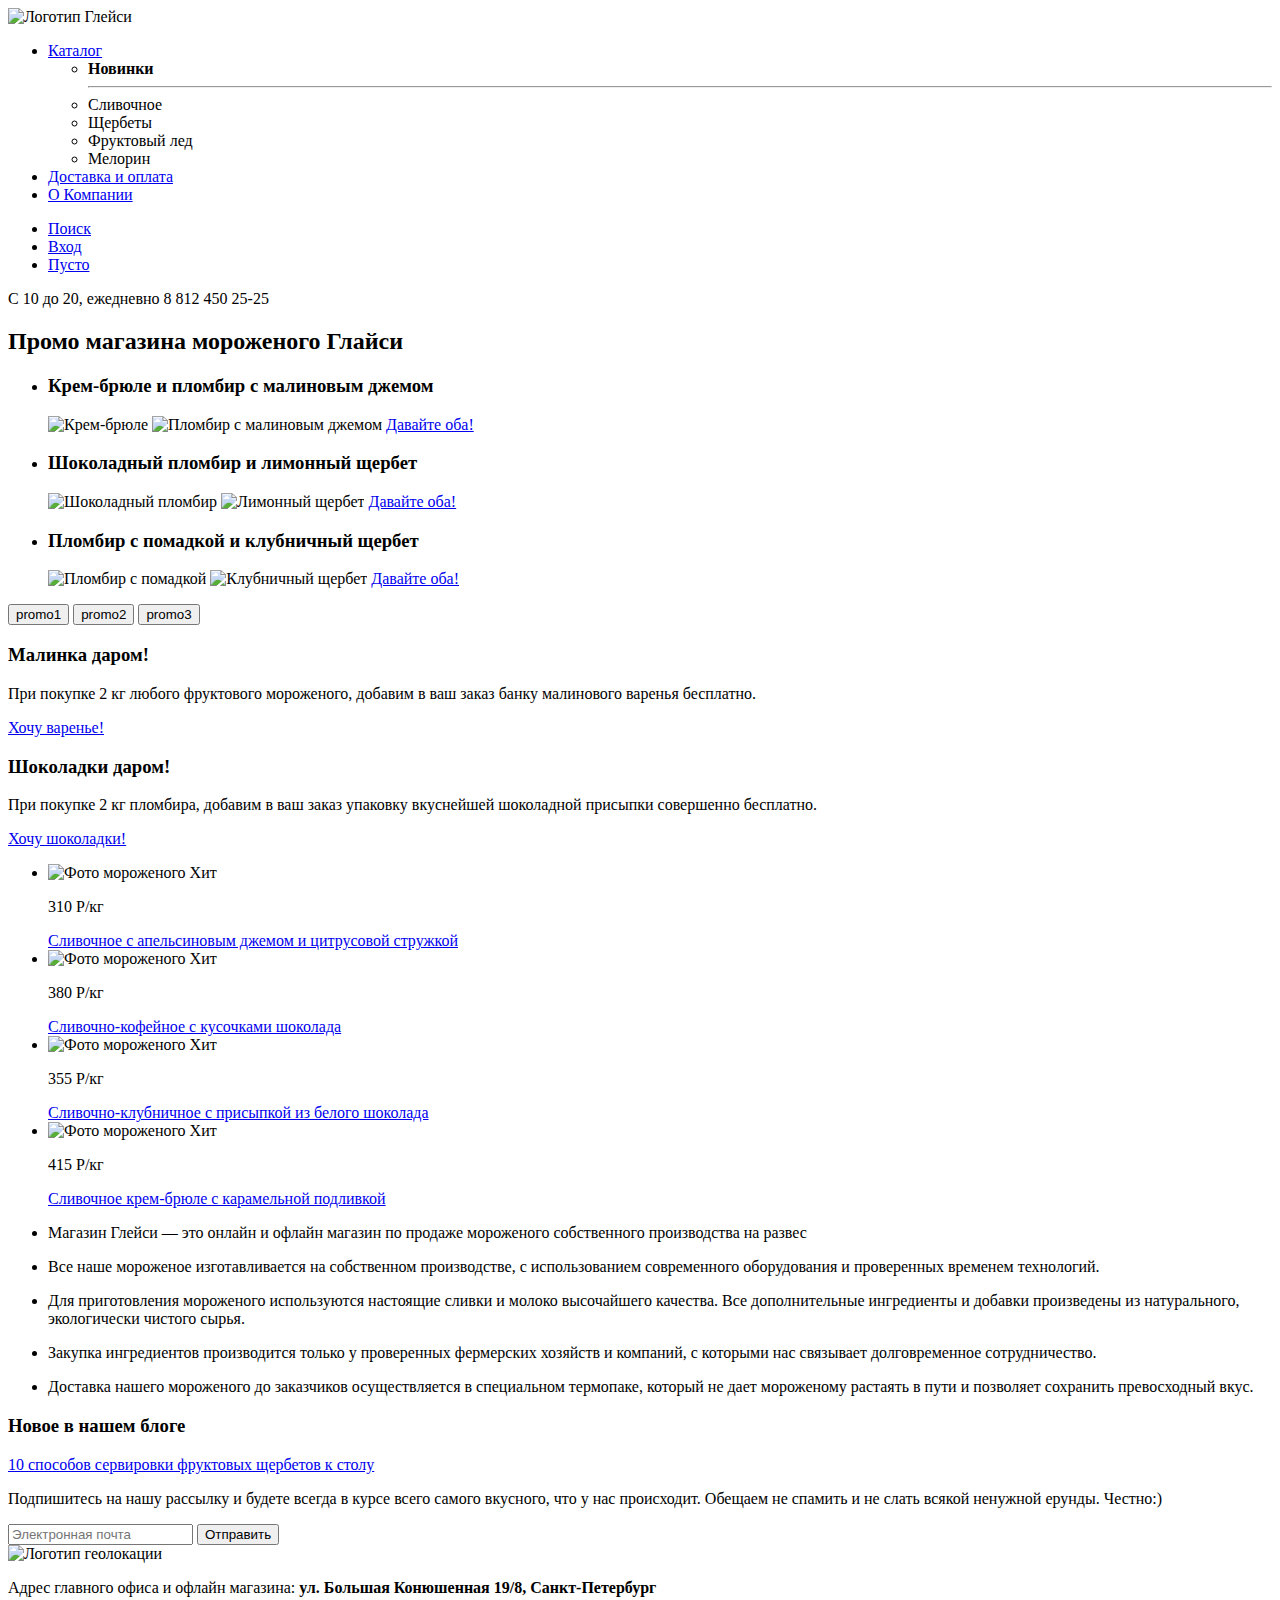
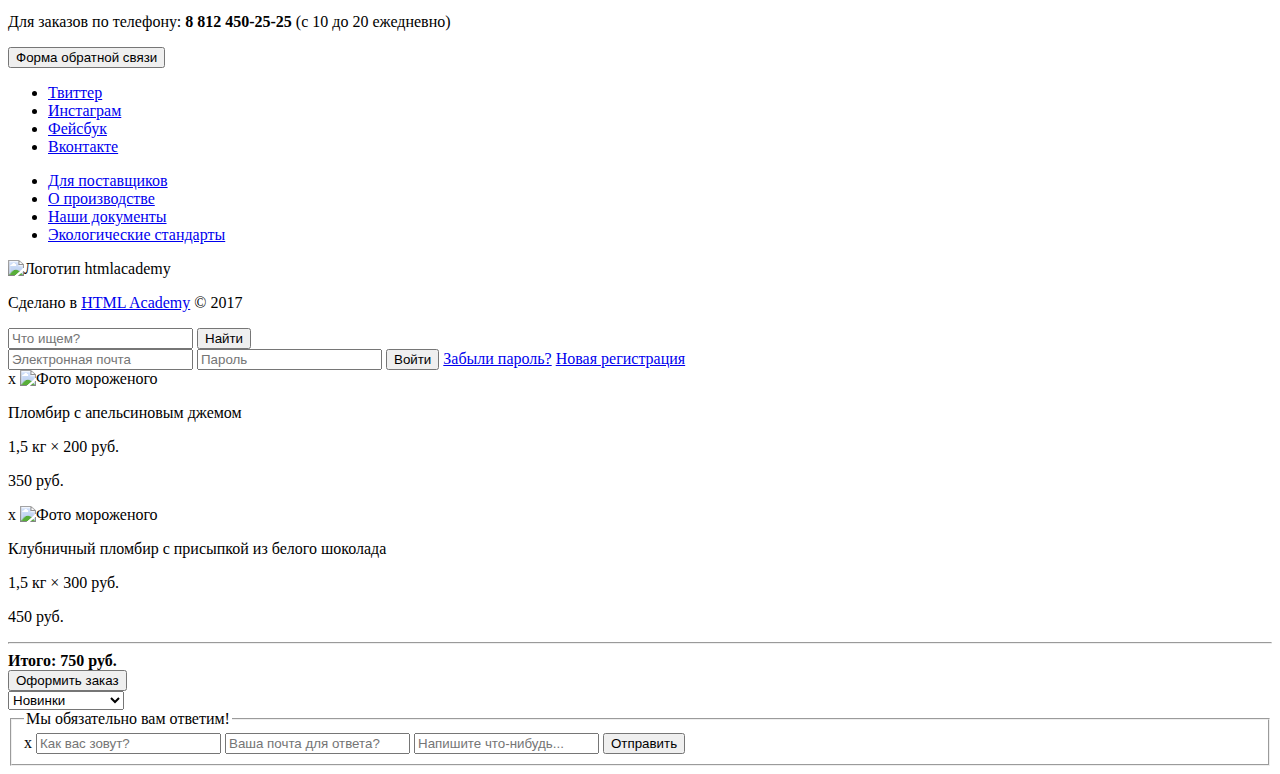
==== index.html @ 8ec749a4 "Исправил замечания от 19.08.2017" ====
<!DOCTYPE html>
<html lang="ru">
	<head>
		<meta charset="utf-8">
		<title>Глейси</title>
	</head>
	<body>

		<header class="header">
			<nav class="header_nav">
				<a class="menu_site_logo">
					<img src="img/menu_logo.svg" width="154" height="64" alt="Логотип Глейси">
				</a>
				<ul class="menu_site_list">
					<li class="menu_site_item"><a href="#">Каталог</a>
						<ul class="menu_catalog_list">
							<li class="menu_catalog_item_current"><b>Новинки</b></li>
							<hr>
							<li class="menu_catalog_item">Сливочное</li>
							<li class="menu_catalog_item">Щербеты</li>
							<li class="menu_catalog_item">Фруктовый лед</li>
							<li class="menu_catalog_item">Мелорин</li>
						</ul>
					</li>
					<li class="menu_site_item"><a href="#">Доставка и оплата</a></li>
					<li class="menu_site_item"><a href="#">О Компании</a></li>
				</ul>
				<ul class="menu_user_list">
					<li class="menu_user_item"><a href="#">Поиск</a></li>
					<li class="menu_user_item"><a href="#">Вход</a></li>
					<li class="menu_user_item"><a href="#">Пусто</a></li>
				</ul>
			</nav>
			<p><span>С 10 до 20, ежедневно</span> <a class="phone"> 8 812 450 25-25</a></p>
		</header>

		<main class="container">

			<section class="promo">
				<h2 class="visually_hidden">Промо магазина мороженого Глайси</h2>

				<ul class="promo_list">
					<li class="promo_icecream">
						<h3>Крем-брюле и пломбир с малиновым джемом</h3>
						<img src="img/promo1_1" width="375" height="582" alt="Крем-брюле">
						<img src="img/promo1_2" width="338" height="523" alt="Пломбир с малиновым джемом">
						<a class="btn promo_both_icecream" href="#">Давайте оба!</a>
					</li>
					<li class="promo_icecream">
						<h3>Шоколадный пломбир и лимонный щербет</h3>
						<img src="img/promo2_1" width="375" height="582" alt="Шоколадный пломбир">
						<img src="img/promo2_2" width="338" height="523" alt="Лимонный щербет">
						<a class="btn promo_both_icecream" href="#">Давайте оба!</a>
					</li>
					<li class="promo_icecream">
						<h3>Пломбир с помадкой и клубничный щербет</h3>
						<img src="img/promo3_1" width="375" height="582" alt="Пломбир с помадкой">
						<img src="img/promo3_2" width="338" height="523" alt="Клубничный щербет">
						<a class="btn promo_both_icecream" href="#">Давайте оба!</a>
					</li>
				</ul>
				<nav class="promo_nav">
					<input name="leaf_promo1" type="submit" value="promo1">
					<input name="leaf_promo2" type="submit" value="promo2">
					<input name="leaf_promo3" type="submit" value="promo3">
				</nav>
			</section>
	  				
			<section class="bonus">
				<article class="bonus_info">
					<h3>Малинка даром!</h3>
					<p>При покупке 2 кг любого фруктового мороженого, добавим в ваш заказ банку малинового варенья бесплатно.</p>
					<a class="btn bonus_item" href="#">Хочу варенье!</a>
				</article>
				<article class="bonus_info">
					<h3>Шоколадки даром!</h3>
					<p>При покупке 2 кг пломбира, добавим в ваш заказ упаковку вкуснейшей шоколадной присыпки совершенно бесплатно.</p>
					<a class="btn bonus_item" href="#">Хочу шоколадки!</a>
				</article>
			</section>

			<section class="popular">
				<ul class="popular_list">
					<li class="popular_item">
						<img class="popular_icecream" src="img/icecream_orange" width="267" height="267" alt="Фото мороженого">
						<span class="popular_hit">Хит</span>
						<p>310 Р/кг</p>
						<a class="popular_ice" href="#">Сливочное с апельсиновым джемом и цитрусовой стружкой</a>
					</li>
					<li class="popular_item">
						<img class="popular_icecream" src="img/icecream_coffee" width="267" height="267" alt="Фото мороженого">
						<span class="popular_hit">Хит</span>
						<p>380 Р/кг</p>
						<a class="popular_ice" href="#">Сливочно-кофейное с кусочками шоколада</a>
					</li>
					<li class="popular_item">
						<img class="popular_icecream" src="img/icecream_strawberry" width="267" height="267" alt="Фото мороженого">
						<span class="popular_hit">Хит</span>
						<p>355 Р/кг</p>
						<a class="popular_ice" href="#">Сливочно-клубничное с присыпкой из белого шоколада</a>
					</li>
					<li class="popular_item">
						<img class="popular_icecream"" src="img/icecream_caramel" width="267" height="267" alt="Фото мороженого">
						<span class="popular_hit">Хит</span>
						<p>415 Р/кг</p>
						<a class="popular_ice" href="#">Сливочное крем-брюле с карамельной подливкой</a>
					</li>
				</ul>
			</section>

			<section class="features">
				<ul class="features_list">
					<li class="features_item">
						<p>Магазин Глейси &mdash; это онлайн и офлайн магазин по продаже мороженого собственного производства на развес</p>
					</li>
					<li class="features_item">
						<p>Все наше мороженое изготавливается на собственном производстве, с использованием современного оборудования и проверенных временем технологий.</p>
					</li>
					<li class="features_item">
						<p>Для приготовления мороженого используются настоящие сливки и молоко высочайшего качества. Все дополнительные ингредиенты и добавки произведены из натурального, экологически чистого сырья.</p>
					</li>
					<li class="features_item">
						<p>Закупка ингредиентов производится только у проверенных фермерских хозяйств и компаний, с которыми нас связывает долговременное сотрудничество.</p>
					</li>
					<li class="features_item">
						<p>Доставка нашего мороженого до заказчиков осуществляется в специальном термопаке, который не дает мороженому растаять в пути и позволяет сохранить превосходный вкус.</p>
					</li>
				</ul>
			</section>

			<article class="last_news">
				<h3>Новое в нашем блоге</h3>
				<a class="news_link" href="#">10 способов сервировки фруктовых щербетов к столу</a>
			</article>

			<section class="subscribe">
			 	<p>Подпишитесь на нашу рассылку и будете всегда в курсе всего самого вкусного, что у нас происходит. Обещаем не спамить и не слать всякой ненужной ерунды. Честно:)</p>
				<form class="subscribe_email" action="https://echo.htmlacademy.ru" method="post">
			  		<input type="text" name="email" value="" placeholder="Электронная почта">
			  		<input class="btn subsrb_btn" type="submit" name="btn_subscb" value="Отправить">
				</form>
			</section>

			<section class="contacts">
				<div class="map">
					<img class="map_logo" src="img/icecream_logo.svg" width="80" height="140" alt="Логотип геолокации">
				</div>
				<div class="contacts_info">
					<p>Адрес главного офиса и офлайн магазина: <b>ул. Большая Конюшенная 19/8, Санкт-Петербург</b></p>
					<p>Для заказов по телефону: <b>8 812 450-25-25</b> (с 10 до 20 ежедневно)</p>
					<input class="btn contacts_info_btn" type="submit" name="btn_feedback" value="Форма обратной связи">
				</div>
			</section>
		</main>

		<footer class="footer">
			<ul class="social_menu">
				<li class="social_item"><a href="#">Твиттер</a></li>
				<li class="social_item"><a href="#">Инстаграм</a></li>
				<li class="social_item"><a href="#">Фейсбук</a></li>
				<li class="social_item"><a href="#">Вконтакте</a></li>
			</ul>
			<ul class="documents_menu">
				<li class="documents_item"><a href="#">Для поставщиков</a></li>
				<li class="documents_item"><a href="#">О производстве</a></li>
				<li class="documents_item"><a href="#">Наши документы</a></li>
				<li class="documents_item"><a href="#">Экологические стандарты</a></li>
			</ul>
			<div class="copyright">
				<img class="copyright_htmlacademy" src="img/htmlacademy_logo.svg" width="108" height="39" alt="Логотип htmlacademy">
				<p>Сделано в <a class="copyright_htmlacademy_link" href="#">HTML Academy</a> &copy; 2017</p>
			</div>
		</footer>

		<section class="modal modal_search">
			<form class="modal_search_menu" action="https://echo.htmlacademy.ru" method="post">
				<input name="modal_search_field" type="text" value="" placeholder="Что ищем?">
				<input name="btn-hidden modal_search_btn" type="submit" value="Найти">
			</form>
		</section>

		<section class="modal modal_login">
			<form class="modal_login_menu" action="https://echo.htmlacademy.ru" method="post">
				<input name="modal_login_email" type="text" value="" placeholder="Электронная почта">
				<input name="modal_login_password" type="password" value="" placeholder="Пароль">
				<input class="btn modal_login_btn" type="submit" value="Войти">
				<a class="modal_login_forgetpass" href="#">Забыли пароль?</a>
				<a class="modal_login_newreg" href="#">Новая регистрация</a>
			</form>
		</section>

		<section class="modal modal_basket">
			<div class="modal_basket_list">
				<span class="modal_basket_line_close">x</span>
				<img class="modal_basket_icecream" src="img/icecream_orange" width="33" height="33" alt="Фото мороженого">
				<p class="modal_basket_item">Пломбир с апельсиновым джемом</p>
				<p class="modal_basket_netto_price">1,5 кг &times; 200 руб.</p>
				<p class="modal_basket_item_price">350 руб.</p>
			</div>
			<div class="modal_basket_list">
				<span class="modal_basket_line_close">x</span>
				<img class="modal_basket_icecream" src="img/icecream_orange" width="33" height="33" alt="Фото мороженого">
				<p class="modal_basket_item">Клубничный пломбир с присыпкой из белого шоколада</p>
				<p class="modal_basket_netto_price">1,5 кг &times; 300 руб.</p>
				<p class="modal_basket_item_price">450 руб.</p>
			</div>
			<hr>
			<b class="modal_basket_final_price">Итого: 750 руб.</b>
			<form class="modal_basket_order">
				<input class="btn modal_basket_btn" type="submit" value="Оформить заказ">
			</form>
		</section>

		<section class="modal modal_catalog">
			<form class="modal_catalog_list">
				<select name="modal_catalog_type">
					<option value="new_items"><b>Новинки</b></option>
					<hr>
					<option value="creamy_items">Сливочное</option>
					<option value="sherbet">Щербеты</option>
					<option value="fruit_ice">Фруктовый лед</option>
					<option value="melorin">Мелорин</option>
				</select>
			</form>
		</section>

		<section class="modal modal_feedback">
			<form class="modal_feedback_form">
				<fieldset class="modal_feedback">
					<legend>Мы обязательно вам ответим!</legend>
					<span class="modal_feedback_close">x</span>
					<input name="modal_feedback_username" type="text" value="" placeholder="Как вас зовут?">
					<input name="modal_feedback_useremail" type="text" value="" placeholder="Ваша почта для ответа?">
					<input name="modal_feedback_usercomment" type="textarea" row="6" value="" placeholder="Напишите что-нибудь...">
					<input class="btn modal_feedback_sendfb" type="submit" name="btn_sendfb" value="Отправить">
				</fieldset>
			</form>
		</section>

		
	</body>
</html>
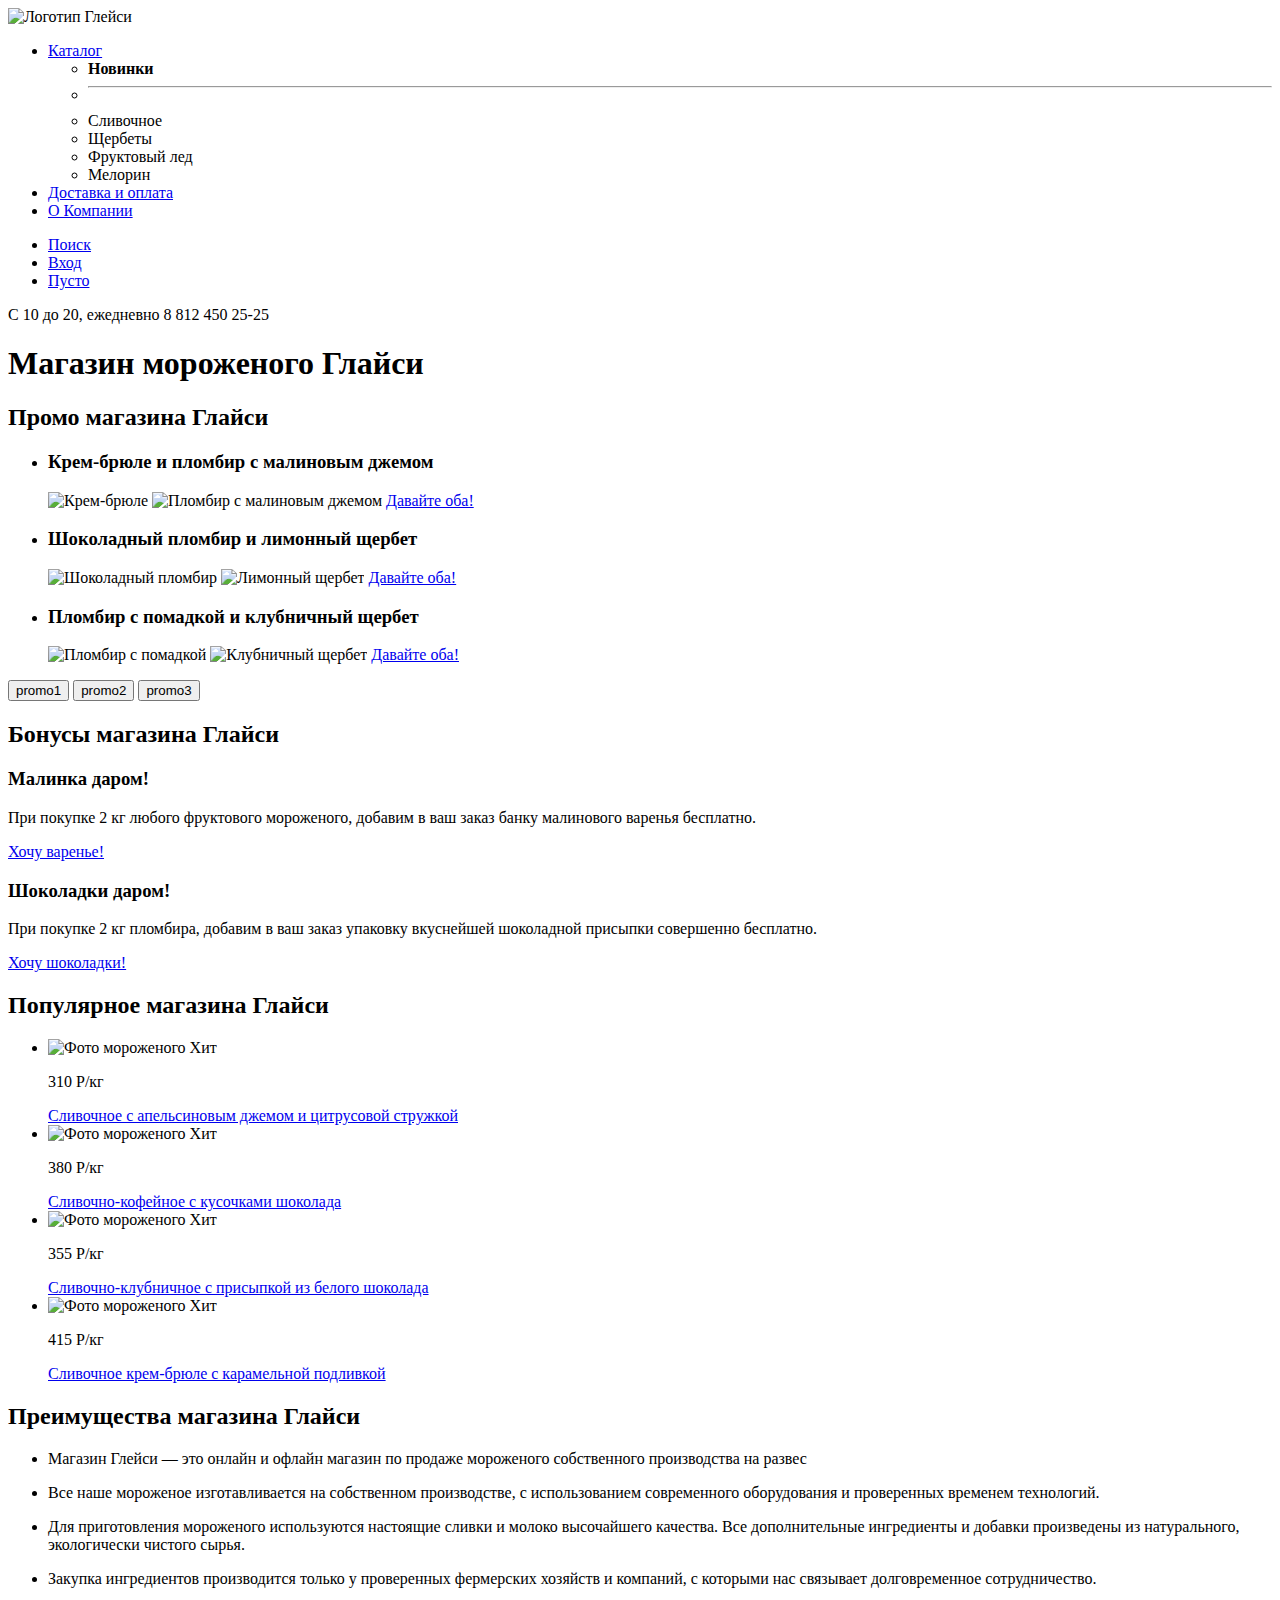
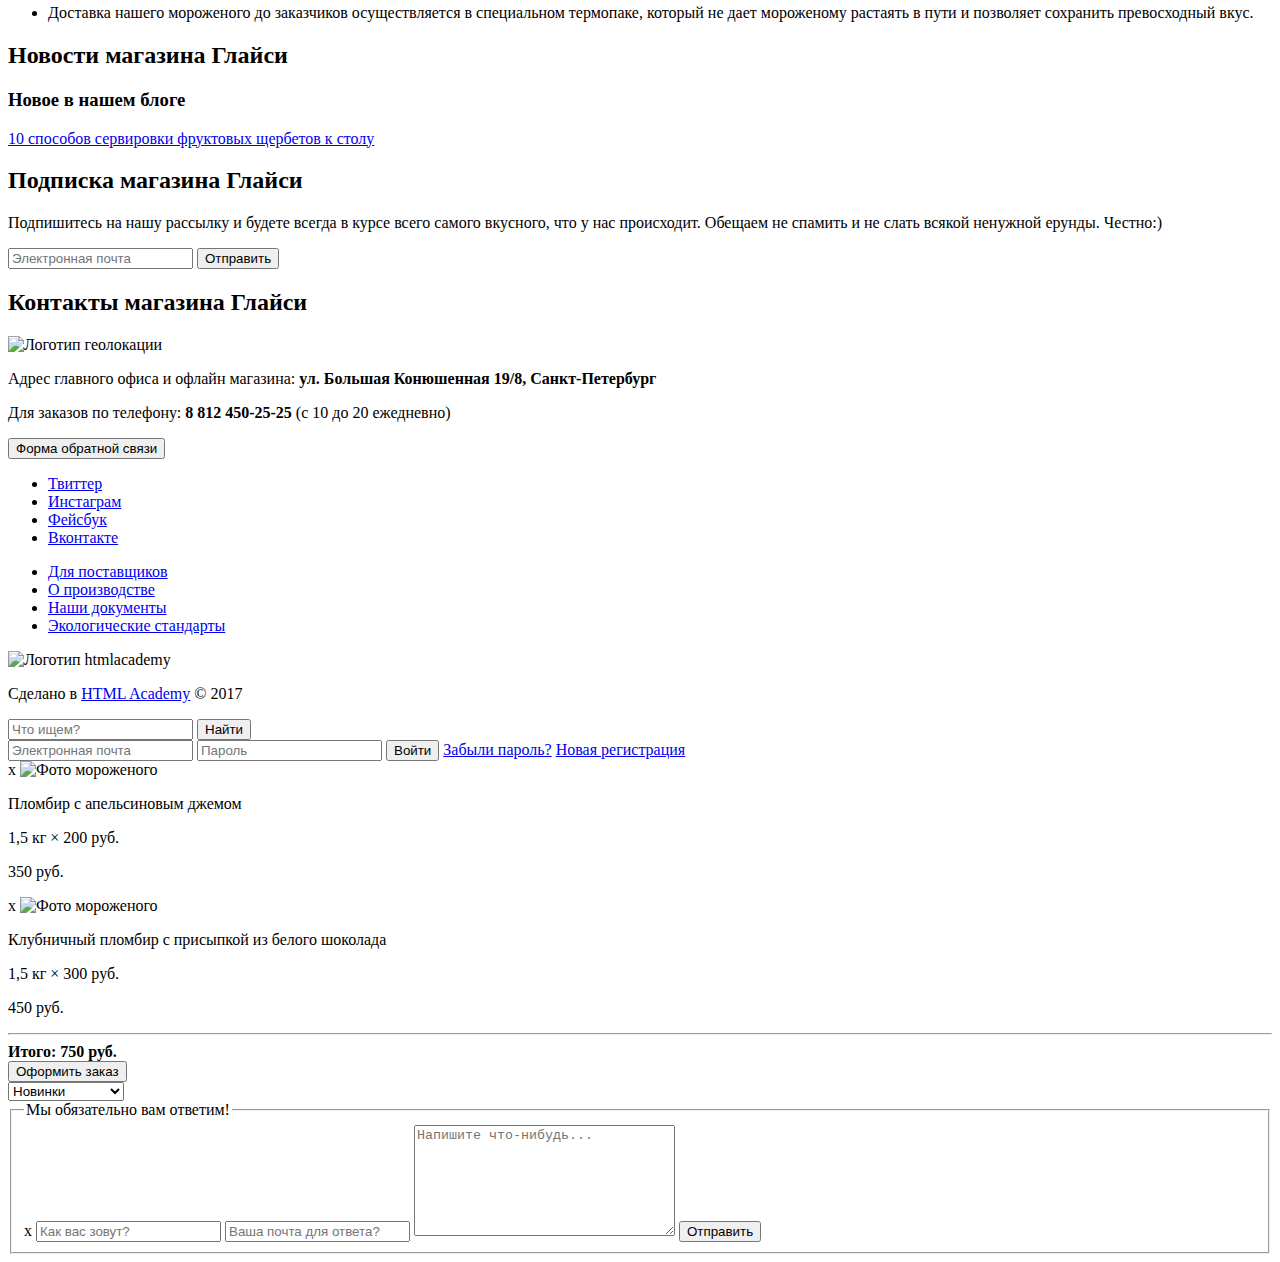
==== commit 27f5047e: "Добавил скрытых заголовков" ====
--- a/index.html
+++ b/index.html
@@ -15,7 +15,7 @@
 					<li class="menu_site_item"><a href="#">Каталог</a>
 						<ul class="menu_catalog_list">
 							<li class="menu_catalog_item_current"><b>Новинки</b></li>
-							<hr>
+							<li><hr></li>
 							<li class="menu_catalog_item">Сливочное</li>
 							<li class="menu_catalog_item">Щербеты</li>
 							<li class="menu_catalog_item">Фруктовый лед</li>
@@ -35,10 +35,10 @@
 		</header>
 
 		<main class="container">
+			<h1 class="visually_hidden">Магазин мороженого Глайси</h1>
 
 			<section class="promo">
-				<h2 class="visually_hidden">Промо магазина мороженого Глайси</h2>
-
+				<h2 class="visually_hidden">Промо магазина Глайси</h2>
 				<ul class="promo_list">
 					<li class="promo_icecream">
 						<h3>Крем-брюле и пломбир с малиновым джемом</h3>
@@ -67,6 +67,7 @@
 			</section>
 	  				
 			<section class="bonus">
+				<h2 class="visually_hidden">Бонусы магазина Глайси</h2>
 				<article class="bonus_info">
 					<h3>Малинка даром!</h3>
 					<p>При покупке 2 кг любого фруктового мороженого, добавим в ваш заказ банку малинового варенья бесплатно.</p>
@@ -80,6 +81,7 @@
 			</section>
 
 			<section class="popular">
+				<h2 class="visually_hidden">Популярное магазина Глайси</h2>
 				<ul class="popular_list">
 					<li class="popular_item">
 						<img class="popular_icecream" src="img/icecream_orange" width="267" height="267" alt="Фото мороженого">
@@ -109,6 +111,7 @@
 			</section>
 
 			<section class="features">
+				<h2 class="visually_hidden">Преимущества магазина Глайси</h2>
 				<ul class="features_list">
 					<li class="features_item">
 						<p>Магазин Глейси &mdash; это онлайн и офлайн магазин по продаже мороженого собственного производства на развес</p>
@@ -129,11 +132,13 @@
 			</section>
 
 			<article class="last_news">
+				<h2 class="visually_hidden">Новости магазина Глайси</h2>
 				<h3>Новое в нашем блоге</h3>
 				<a class="news_link" href="#">10 способов сервировки фруктовых щербетов к столу</a>
 			</article>
 
 			<section class="subscribe">
+				<h2 class="visually_hidden">Подписка магазина Глайси</h2>
 			 	<p>Подпишитесь на нашу рассылку и будете всегда в курсе всего самого вкусного, что у нас происходит. Обещаем не спамить и не слать всякой ненужной ерунды. Честно:)</p>
 				<form class="subscribe_email" action="https://echo.htmlacademy.ru" method="post">
 			  		<input type="text" name="email" value="" placeholder="Электронная почта">
@@ -142,6 +147,7 @@
 			</section>
 
 			<section class="contacts">
+				<h2 class="visually_hidden">Контакты магазина Глайси</h2>
 				<div class="map">
 					<img class="map_logo" src="img/icecream_logo.svg" width="80" height="140" alt="Логотип геолокации">
 				</div>
@@ -195,17 +201,17 @@
 				<img class="modal_basket_icecream" src="img/icecream_orange" width="33" height="33" alt="Фото мороженого">
 				<p class="modal_basket_item">Пломбир с апельсиновым джемом</p>
 				<p class="modal_basket_netto_price">1,5 кг &times; 200 руб.</p>
-				<p class="modal_basket_item_price">350 руб.</p>
+				<p class="modal_basket_item_cost">350 руб.</p>
 			</div>
 			<div class="modal_basket_list">
 				<span class="modal_basket_line_close">x</span>
 				<img class="modal_basket_icecream" src="img/icecream_orange" width="33" height="33" alt="Фото мороженого">
 				<p class="modal_basket_item">Клубничный пломбир с присыпкой из белого шоколада</p>
 				<p class="modal_basket_netto_price">1,5 кг &times; 300 руб.</p>
-				<p class="modal_basket_item_price">450 руб.</p>
+				<p class="modal_basket_item_cost">450 руб.</p>
 			</div>
 			<hr>
-			<b class="modal_basket_final_price">Итого: 750 руб.</b>
+			<b class="modal_basket_amount">Итого: 750 руб.</b>
 			<form class="modal_basket_order">
 				<input class="btn modal_basket_btn" type="submit" value="Оформить заказ">
 			</form>
@@ -231,7 +237,7 @@
 					<span class="modal_feedback_close">x</span>
 					<input name="modal_feedback_username" type="text" value="" placeholder="Как вас зовут?">
 					<input name="modal_feedback_useremail" type="text" value="" placeholder="Ваша почта для ответа?">
-					<input name="modal_feedback_usercomment" type="textarea" row="6" value="" placeholder="Напишите что-нибудь...">
+					<textarea name="modal_feedback_usercomment" rows="7" cols="30" value="" placeholder="Напишите что-нибудь..."></textarea>
 					<input class="btn modal_feedback_sendfb" type="submit" name="btn_sendfb" value="Отправить">
 				</fieldset>
 			</form>
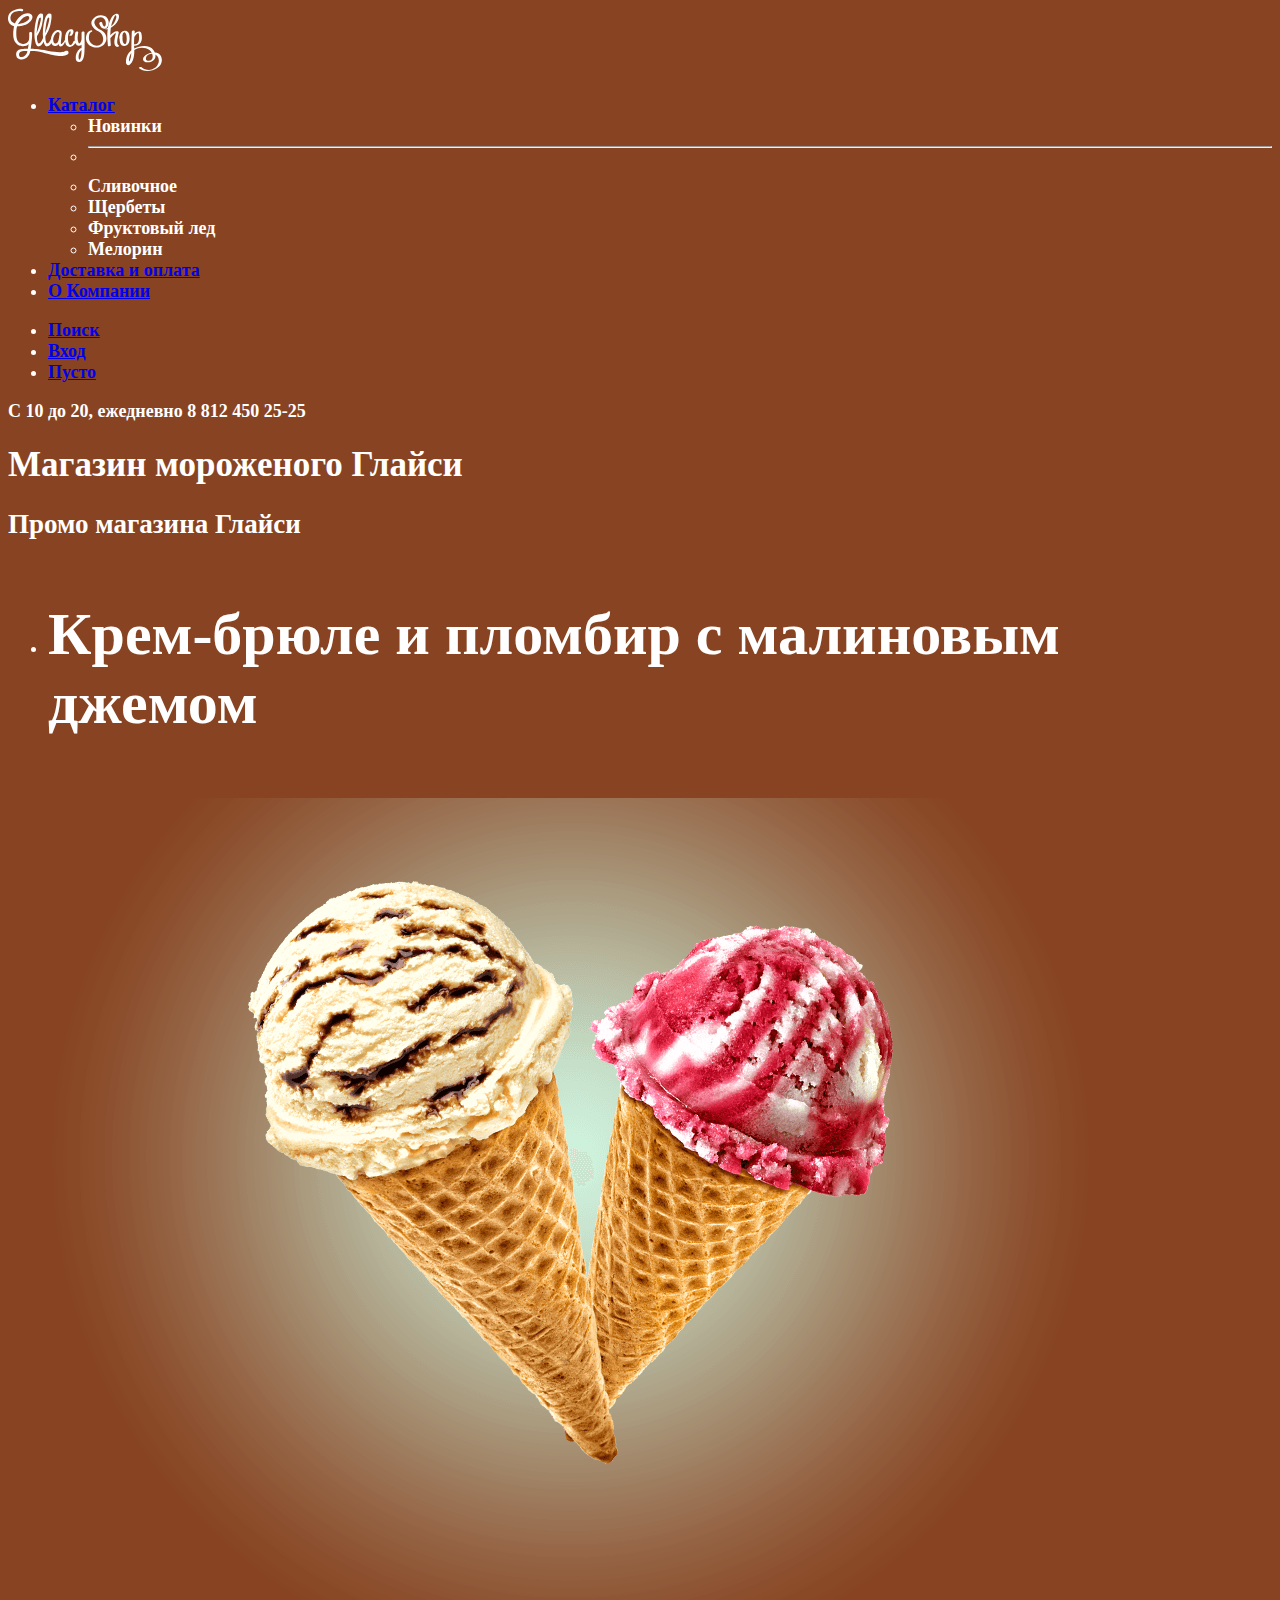
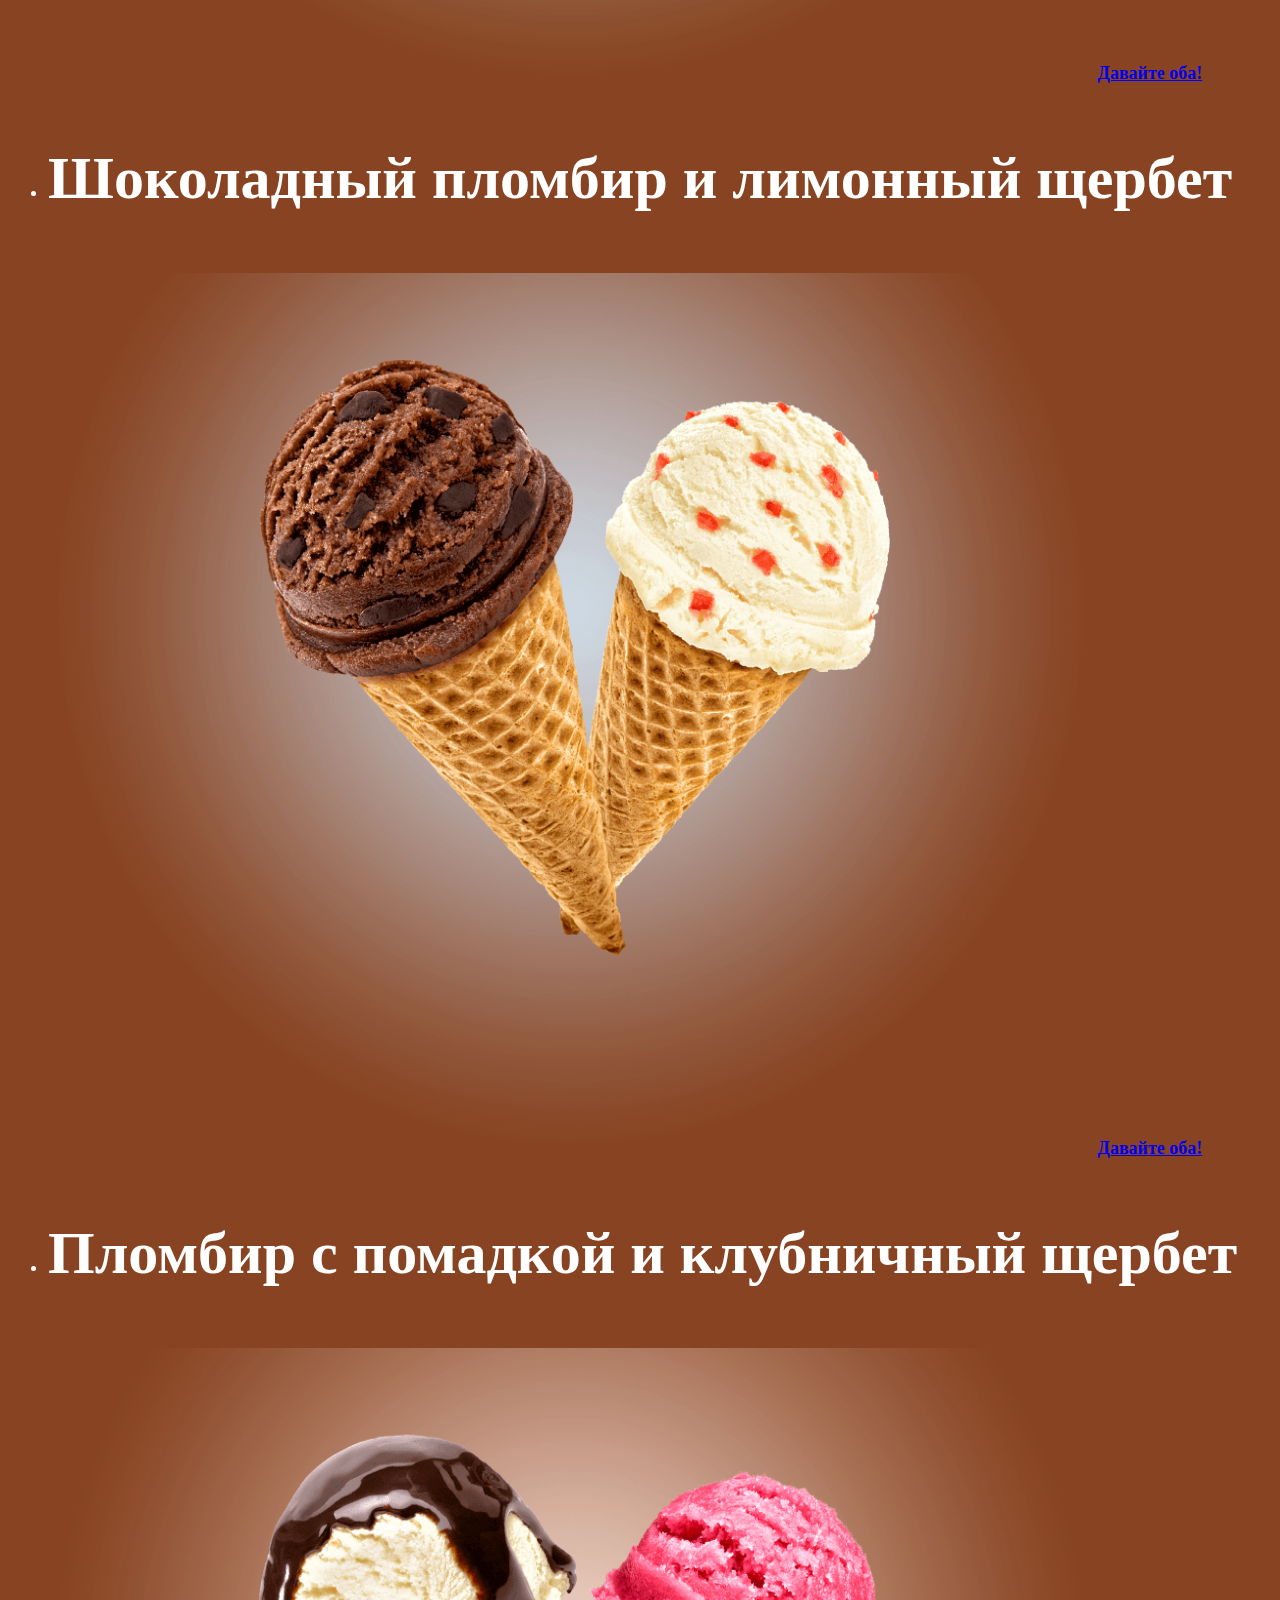
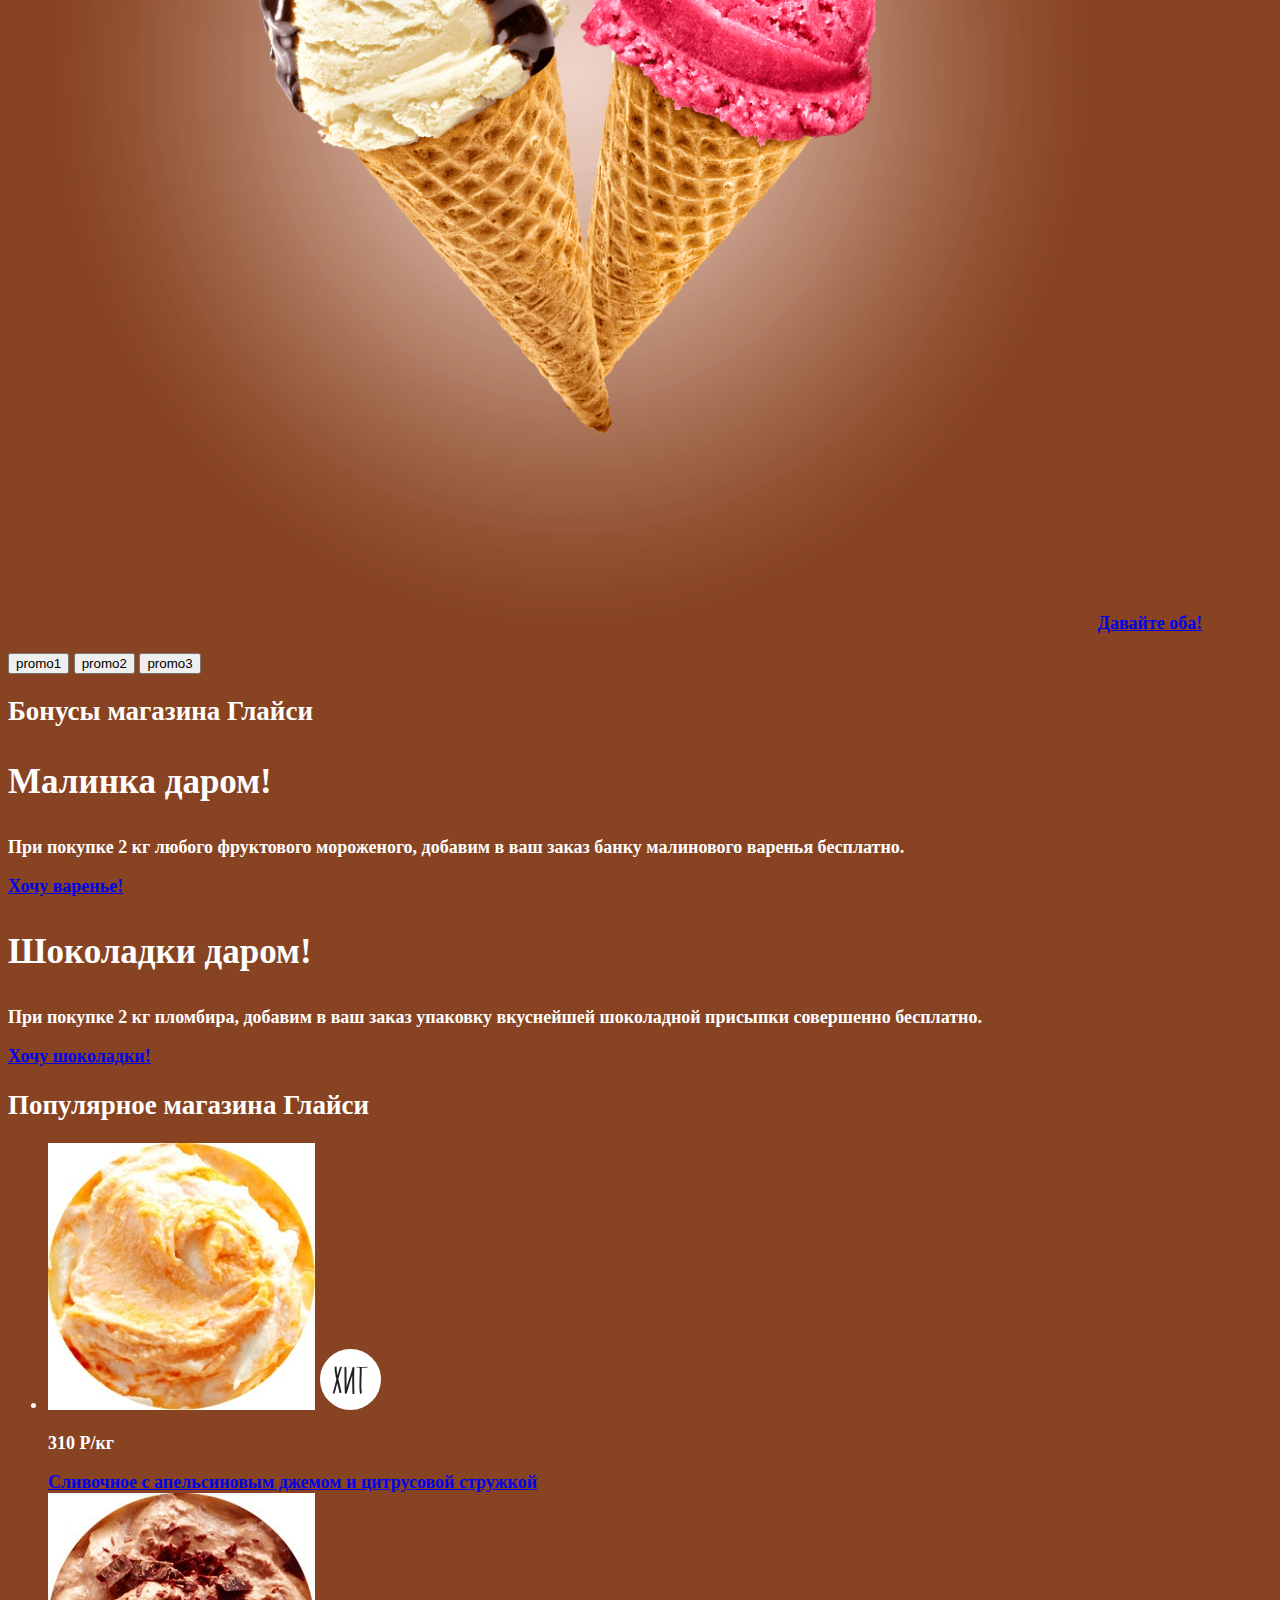
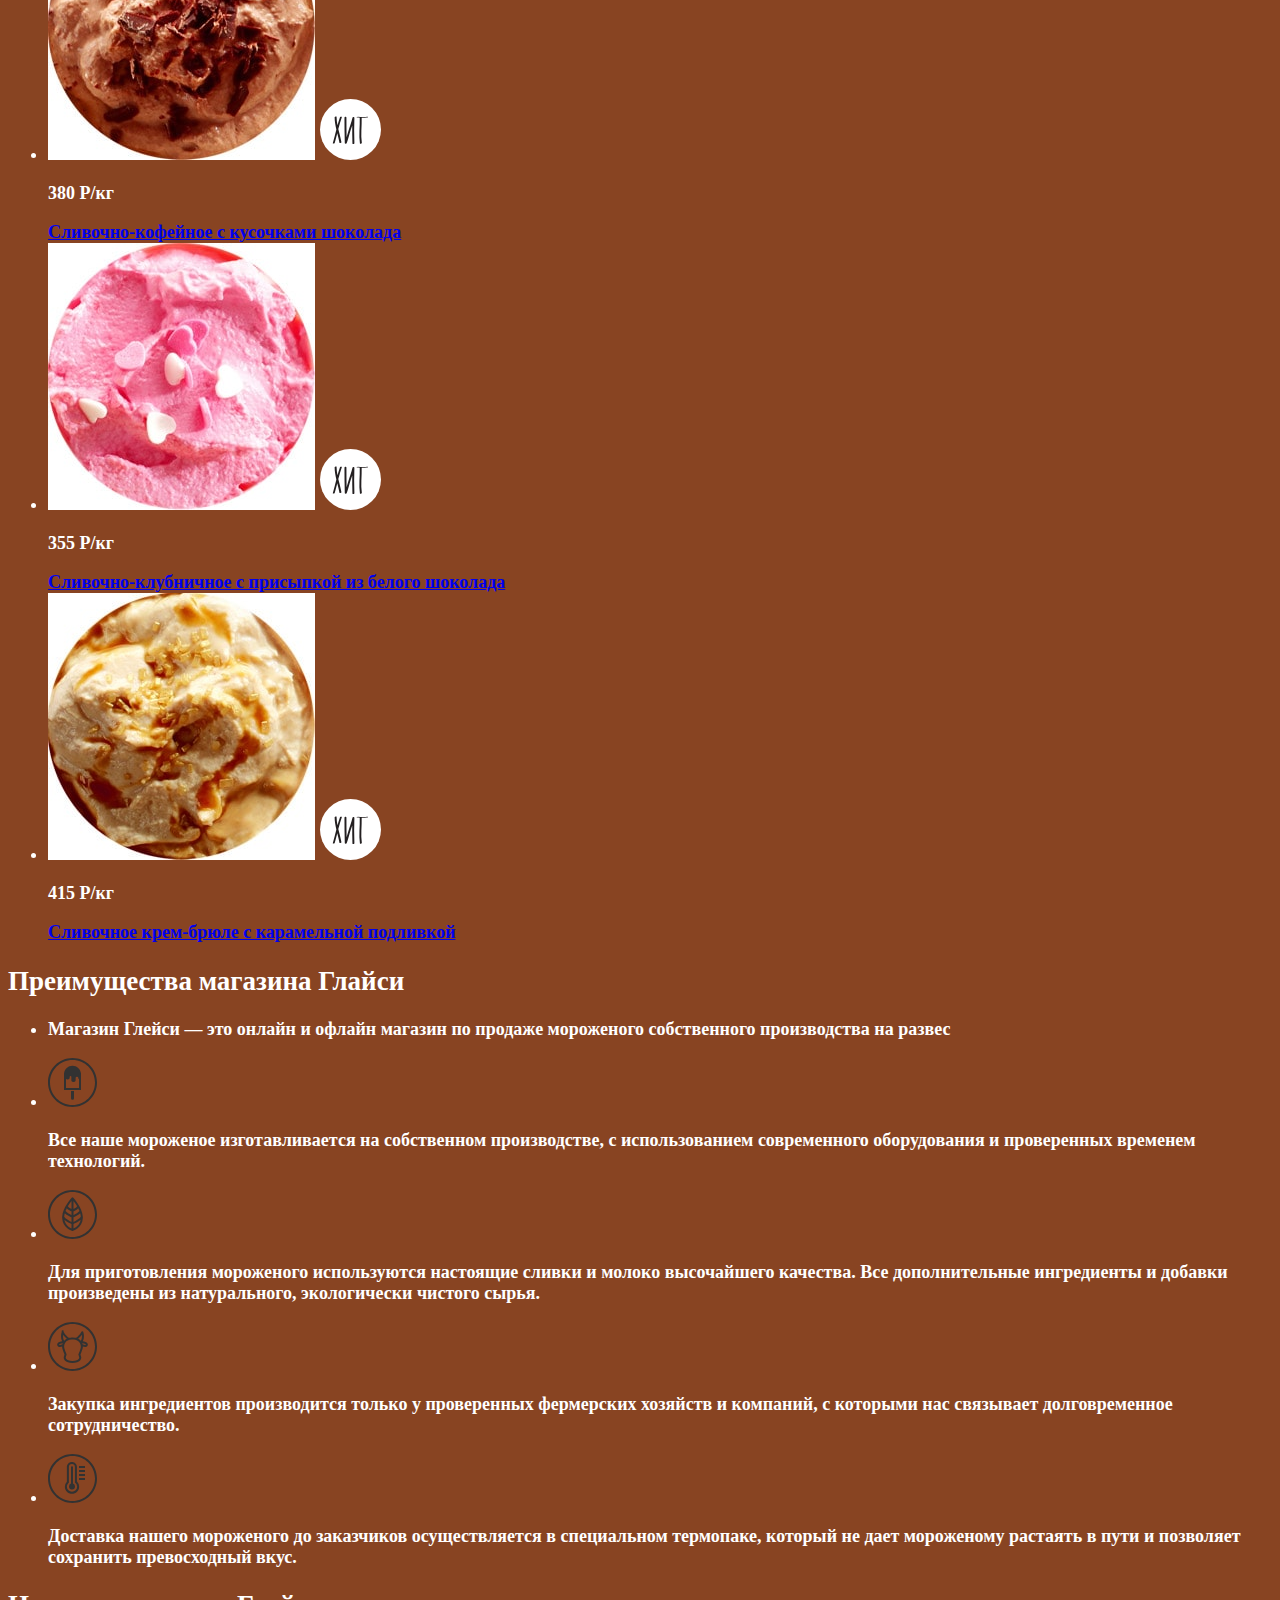
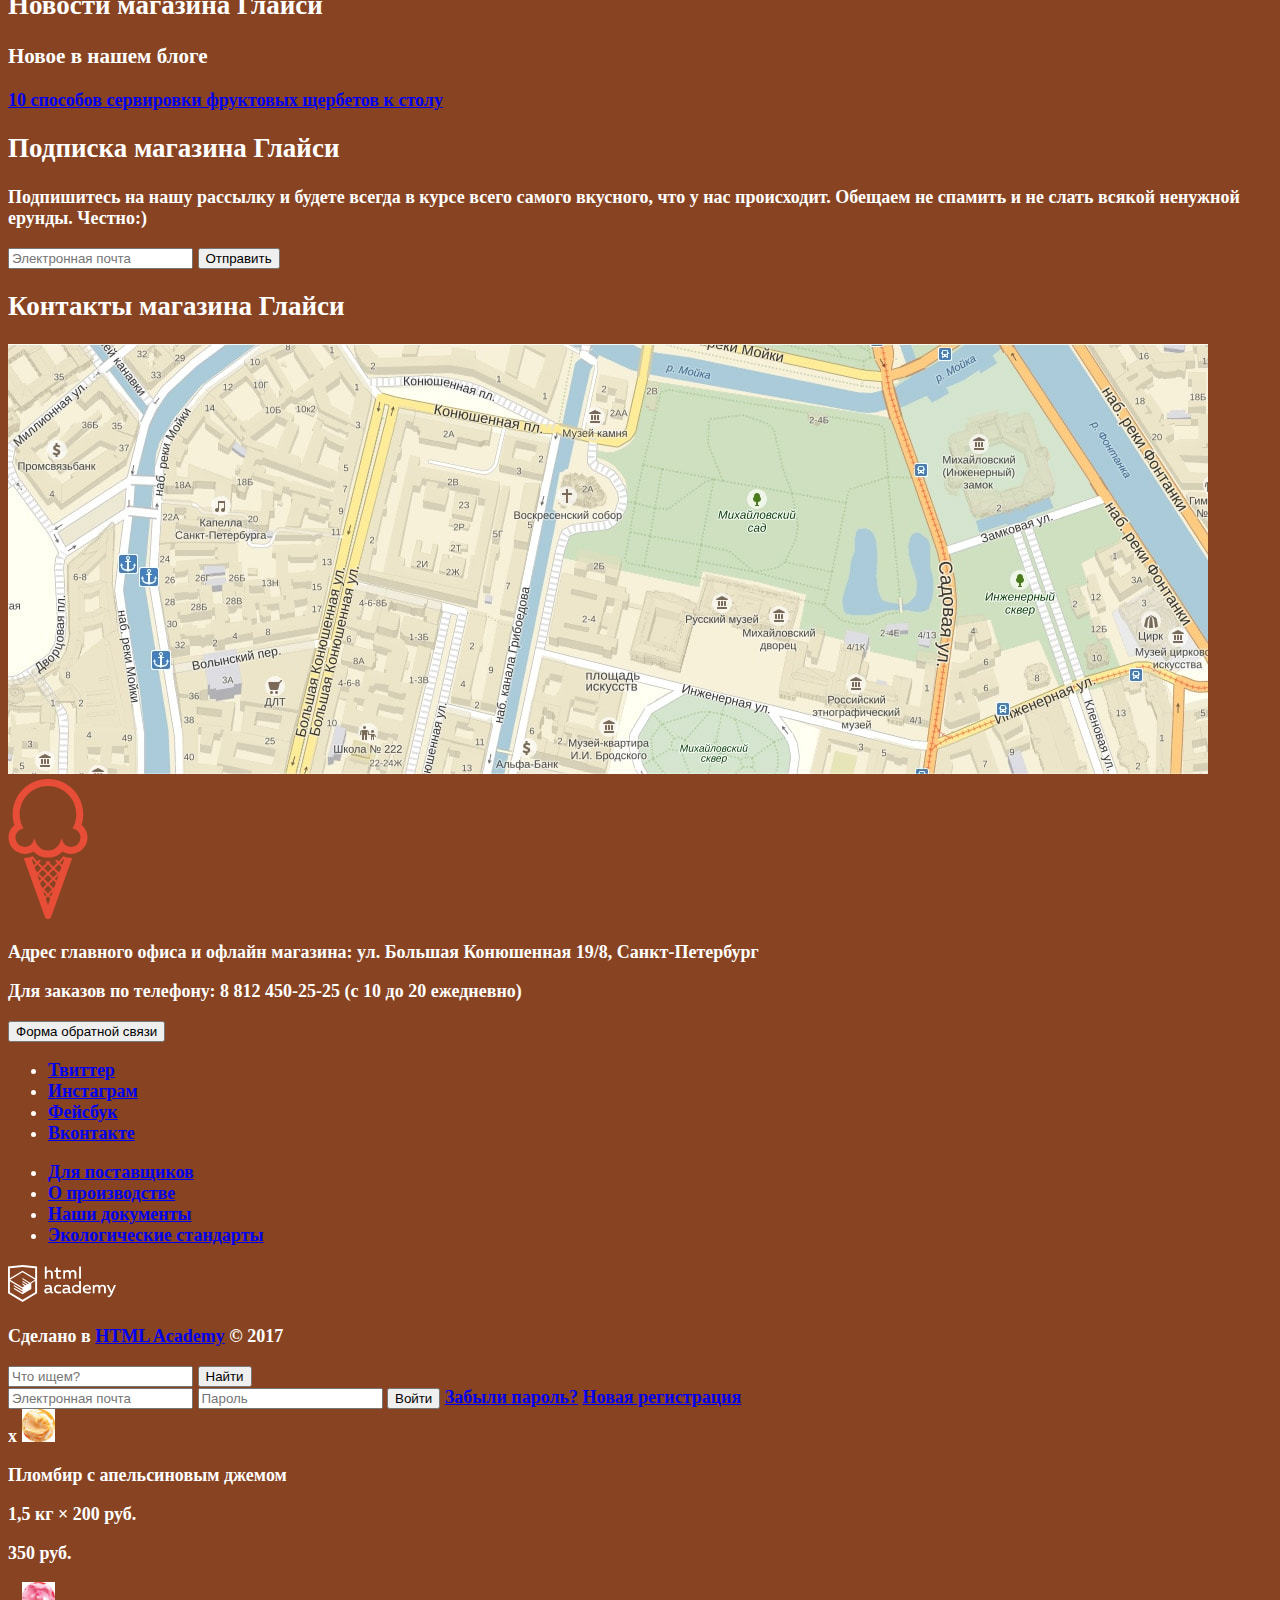
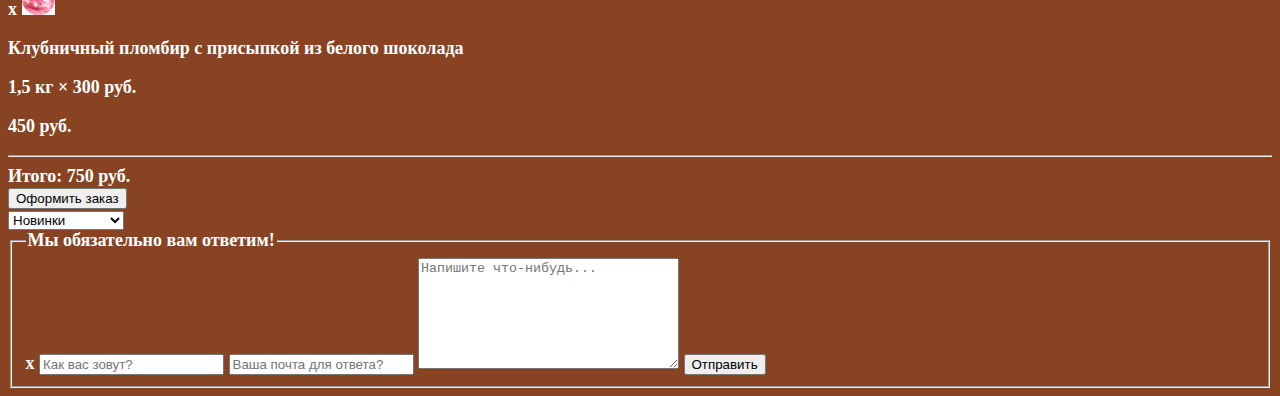
==== commit 00d899e7: "Подготовка графики и текстовых стилей" ====
--- a/index.html
+++ b/index.html
@@ -3,13 +3,14 @@
 	<head>
 		<meta charset="utf-8">
 		<title>Глейси</title>
+		<link href="css/style.css" rel="stylesheet">
 	</head>
 	<body>
 
 		<header class="header">
 			<nav class="header_nav">
 				<a class="menu_site_logo">
-					<img src="img/menu_logo.svg" width="154" height="64" alt="Логотип Глейси">
+					<img src="img/svg_gllacy/logo.svg" width="154" height="64" alt="Логотип Глейси">
 				</a>
 				<ul class="menu_site_list">
 					<li class="menu_site_item"><a href="#">Каталог</a>
@@ -42,20 +43,17 @@
 				<ul class="promo_list">
 					<li class="promo_icecream">
 						<h3>Крем-брюле и пломбир с малиновым джемом</h3>
-						<img src="img/promo1_1" width="375" height="582" alt="Крем-брюле">
-						<img src="img/promo1_2" width="338" height="523" alt="Пломбир с малиновым джемом">
+						<img src="img/promo_icecream_1.png" width="1045" height="881" alt="Промоушен">
 						<a class="btn promo_both_icecream" href="#">Давайте оба!</a>
 					</li>
 					<li class="promo_icecream">
 						<h3>Шоколадный пломбир и лимонный щербет</h3>
-						<img src="img/promo2_1" width="375" height="582" alt="Шоколадный пломбир">
-						<img src="img/promo2_2" width="338" height="523" alt="Лимонный щербет">
+						<img src="img/promo_icecream_2.png" width="1045" height="881" alt="Промоушен">
 						<a class="btn promo_both_icecream" href="#">Давайте оба!</a>
 					</li>
 					<li class="promo_icecream">
 						<h3>Пломбир с помадкой и клубничный щербет</h3>
-						<img src="img/promo3_1" width="375" height="582" alt="Пломбир с помадкой">
-						<img src="img/promo3_2" width="338" height="523" alt="Клубничный щербет">
+						<img src="img/promo_icecream_3.png" width="1045" height="881" alt="Промоушен">
 						<a class="btn promo_both_icecream" href="#">Давайте оба!</a>
 					</li>
 				</ul>
@@ -84,26 +82,26 @@
 				<h2 class="visually_hidden">Популярное магазина Глайси</h2>
 				<ul class="popular_list">
 					<li class="popular_item">
-						<img class="popular_icecream" src="img/icecream_orange" width="267" height="267" alt="Фото мороженого">
-						<span class="popular_hit">Хит</span>
+						<img class="popular_icecream" src="img/icecream_orange.jpg" width="267" height="267" alt="Фото мороженого">
+						<img class="popular_hit" src="img/svg_gllacy/hit.svg" width="61" height="61" alt="Хит">
 						<p>310 Р/кг</p>
 						<a class="popular_ice" href="#">Сливочное с апельсиновым джемом и цитрусовой стружкой</a>
 					</li>
 					<li class="popular_item">
-						<img class="popular_icecream" src="img/icecream_coffee" width="267" height="267" alt="Фото мороженого">
-						<span class="popular_hit">Хит</span>
+						<img class="popular_icecream" src="img/icecream_coffee.jpg" width="267" height="267" alt="Фото мороженого">
+						<img class="popular_hit" src="img/svg_gllacy/hit.svg" width="61" height="61" alt="Хит">
 						<p>380 Р/кг</p>
 						<a class="popular_ice" href="#">Сливочно-кофейное с кусочками шоколада</a>
 					</li>
 					<li class="popular_item">
-						<img class="popular_icecream" src="img/icecream_strawberry" width="267" height="267" alt="Фото мороженого">
-						<span class="popular_hit">Хит</span>
+						<img class="popular_icecream" src="img/icecream_strawberry.jpg" width="267" height="267" alt="Фото мороженого">
+						<img class="popular_hit" src="img/svg_gllacy/hit.svg" width="61" height="61" alt="Хит">
 						<p>355 Р/кг</p>
 						<a class="popular_ice" href="#">Сливочно-клубничное с присыпкой из белого шоколада</a>
 					</li>
 					<li class="popular_item">
-						<img class="popular_icecream"" src="img/icecream_caramel" width="267" height="267" alt="Фото мороженого">
-						<span class="popular_hit">Хит</span>
+						<img class="popular_icecream"" src="img/icecream_caramel.jpg" width="267" height="267" alt="Фото мороженого">
+						<img class="popular_hit" src="img/svg_gllacy/hit.svg" width="61" height="61" alt="Хит">
 						<p>415 Р/кг</p>
 						<a class="popular_ice" href="#">Сливочное крем-брюле с карамельной подливкой</a>
 					</li>
@@ -117,15 +115,19 @@
 						<p>Магазин Глейси &mdash; это онлайн и офлайн магазин по продаже мороженого собственного производства на развес</p>
 					</li>
 					<li class="features_item">
+						<img src="img/svg_gllacy/icecream.svg" width="49" height="49" alt="Мороженка">
 						<p>Все наше мороженое изготавливается на собственном производстве, с использованием современного оборудования и проверенных временем технологий.</p>
 					</li>
 					<li class="features_item">
+					<img src="img/svg_gllacy/eco.svg" width="49" height="49" alt="Эко">
 						<p>Для приготовления мороженого используются настоящие сливки и молоко высочайшего качества. Все дополнительные ингредиенты и добавки произведены из натурального, экологически чистого сырья.</p>
 					</li>
 					<li class="features_item">
+					<img src="img/svg_gllacy/cow.svg" width="49" height="49" alt="Коровка">
 						<p>Закупка ингредиентов производится только у проверенных фермерских хозяйств и компаний, с которыми нас связывает долговременное сотрудничество.</p>
 					</li>
 					<li class="features_item">
+					<img src="img/svg_gllacy/thermometer.svg" width="49" height="49" alt="Термометр">
 						<p>Доставка нашего мороженого до заказчиков осуществляется в специальном термопаке, который не дает мороженому растаять в пути и позволяет сохранить превосходный вкус.</p>
 					</li>
 				</ul>
@@ -149,7 +151,8 @@
 			<section class="contacts">
 				<h2 class="visually_hidden">Контакты магазина Глайси</h2>
 				<div class="map">
-					<img class="map_logo" src="img/icecream_logo.svg" width="80" height="140" alt="Логотип геолокации">
+					<img class="map_image" src="img/map.jpg" width="1200" height="430" alt="Карта">
+					<img class="map_logo" src="img/svg_gllacy/pin.svg" width="80" height="140" alt="Логотип геолокации">
 				</div>
 				<div class="contacts_info">
 					<p>Адрес главного офиса и офлайн магазина: <b>ул. Большая Конюшенная 19/8, Санкт-Петербург</b></p>
@@ -173,7 +176,7 @@
 				<li class="documents_item"><a href="#">Экологические стандарты</a></li>
 			</ul>
 			<div class="copyright">
-				<img class="copyright_htmlacademy" src="img/htmlacademy_logo.svg" width="108" height="39" alt="Логотип htmlacademy">
+				<img class="copyright_htmlacademy" src="img/svg_gllacy/logo_htmlacademy.svg" width="108" height="39" alt="Логотип htmlacademy">
 				<p>Сделано в <a class="copyright_htmlacademy_link" href="#">HTML Academy</a> &copy; 2017</p>
 			</div>
 		</footer>
@@ -198,14 +201,14 @@
 		<section class="modal modal_basket">
 			<div class="modal_basket_list">
 				<span class="modal_basket_line_close">x</span>
-				<img class="modal_basket_icecream" src="img/icecream_orange" width="33" height="33" alt="Фото мороженого">
+				<img class="modal_basket_icecream" src="img/icecream_orange.jpg" width="33" height="33" alt="Фото мороженого">
 				<p class="modal_basket_item">Пломбир с апельсиновым джемом</p>
 				<p class="modal_basket_netto_price">1,5 кг &times; 200 руб.</p>
 				<p class="modal_basket_item_cost">350 руб.</p>
 			</div>
 			<div class="modal_basket_list">
 				<span class="modal_basket_line_close">x</span>
-				<img class="modal_basket_icecream" src="img/icecream_orange" width="33" height="33" alt="Фото мороженого">
+				<img class="modal_basket_icecream" src="img/icecream_strawberry.jpg" width="33" height="33" alt="Фото мороженого">
 				<p class="modal_basket_item">Клубничный пломбир с присыпкой из белого шоколада</p>
 				<p class="modal_basket_netto_price">1,5 кг &times; 300 руб.</p>
 				<p class="modal_basket_item_cost">450 руб.</p>
--- a/css/style.css
+++ b/css/style.css
@@ -0,0 +1,34 @@
+
+body {
+	font-size: 18px;
+	line-heaght: 22px;
+	color: #ffffff;
+	font-weight: bold;
+	font-family: "Roboto";
+	background-color: #884422;
+}
+
+.promo_icecream h3 {
+	font-size: 60px;
+	line-heaght: 60px;
+	color: #ffffff;
+	font-weight: bold;
+	font-family: "Roboto";
+}
+
+.bonus_info h3 {
+	font-size: 35px;
+	line-heaght: 41px;
+	color: #ffffff;
+	font-weight: bold;
+	font-family: "Roboto";
+}
+
+.container h1 {
+	font-size: 35px;
+	line-heaght: 41px;
+	color: #ffffff;
+	font-weight: bold;
+	font-family: "Roboto";
+}
+
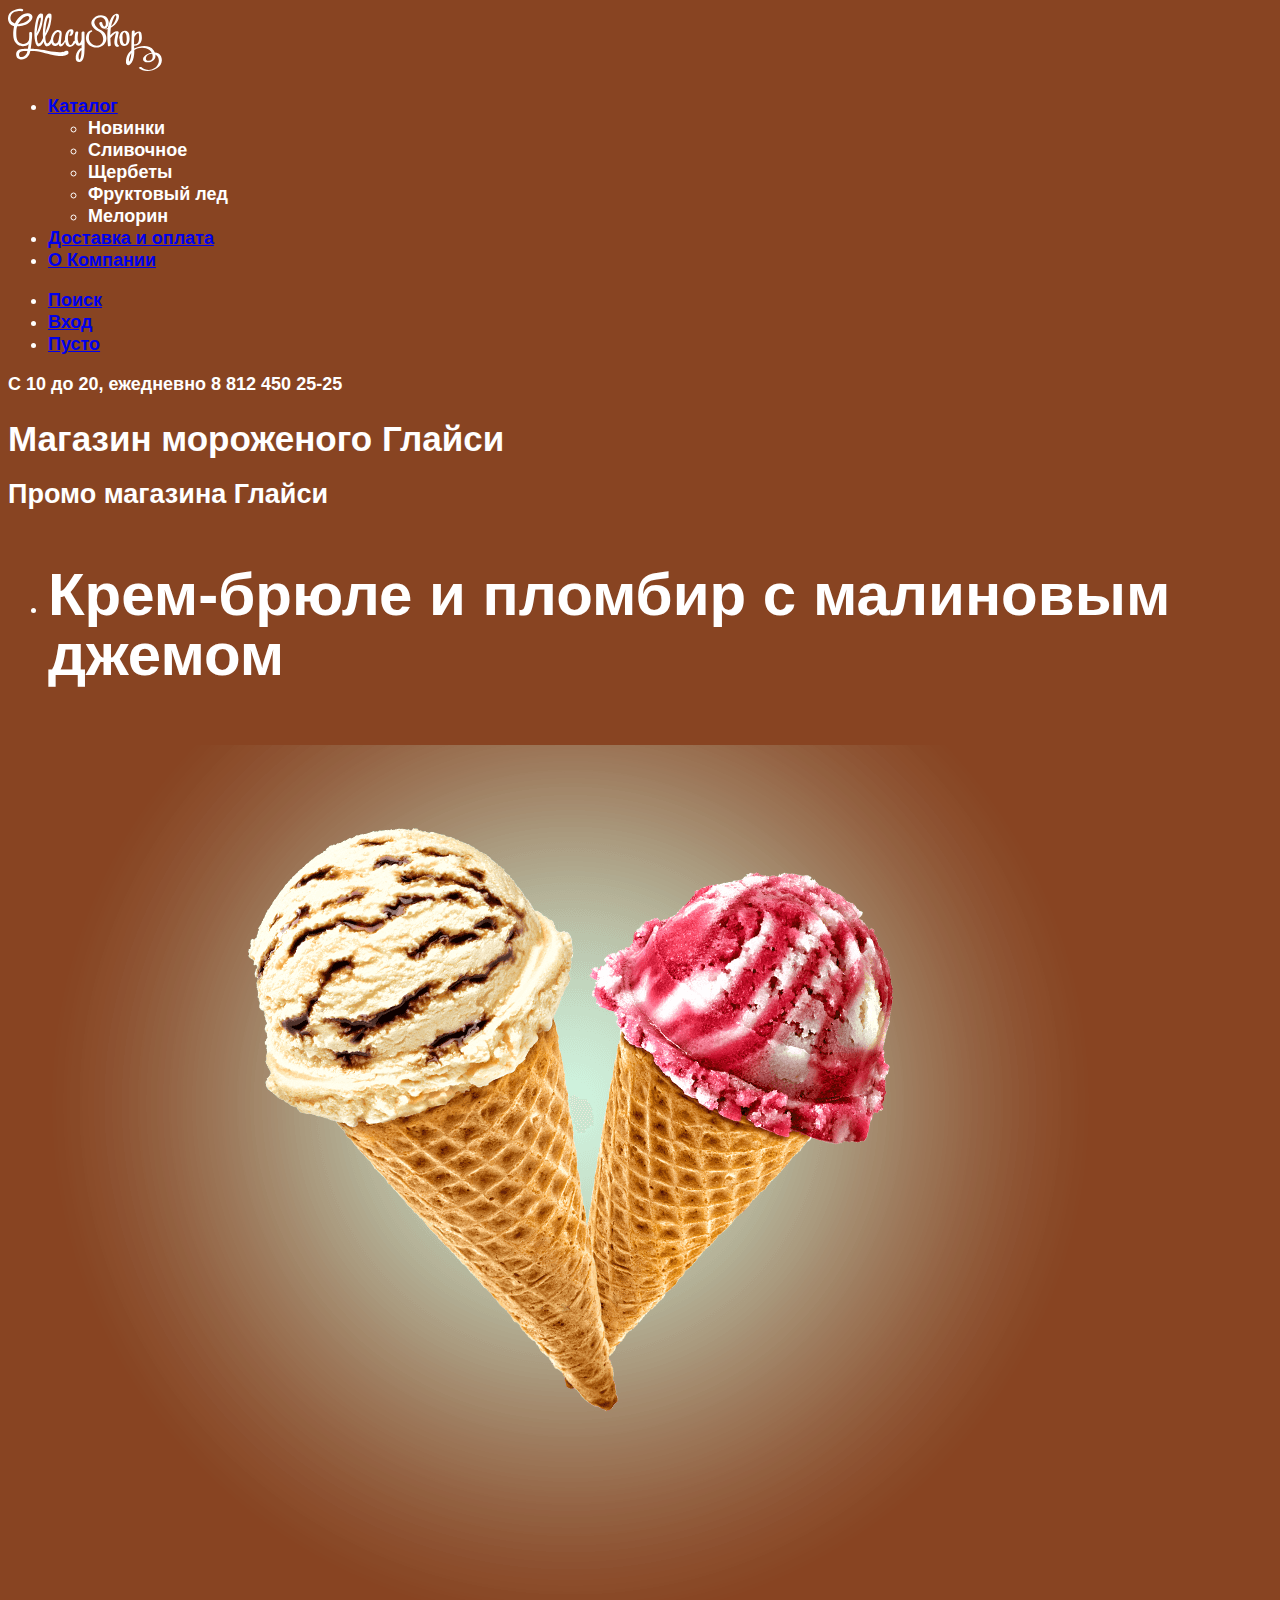
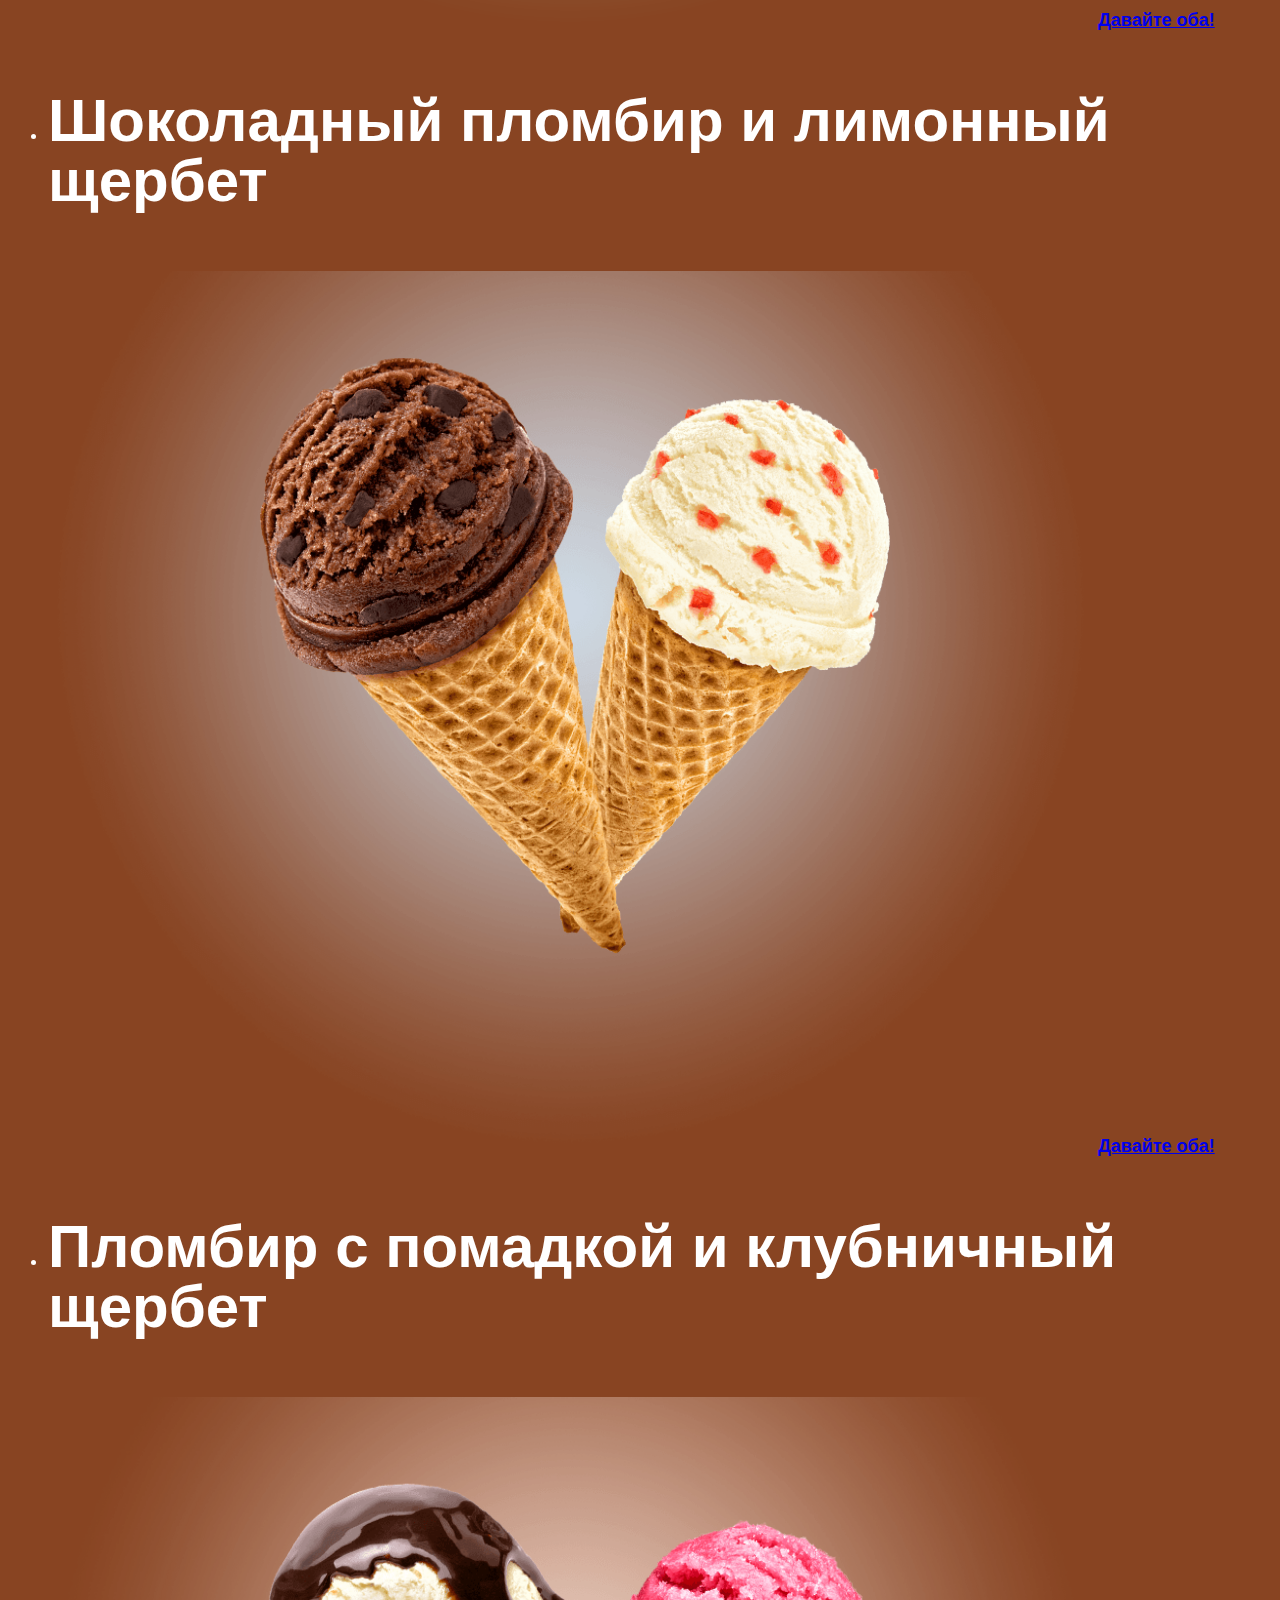
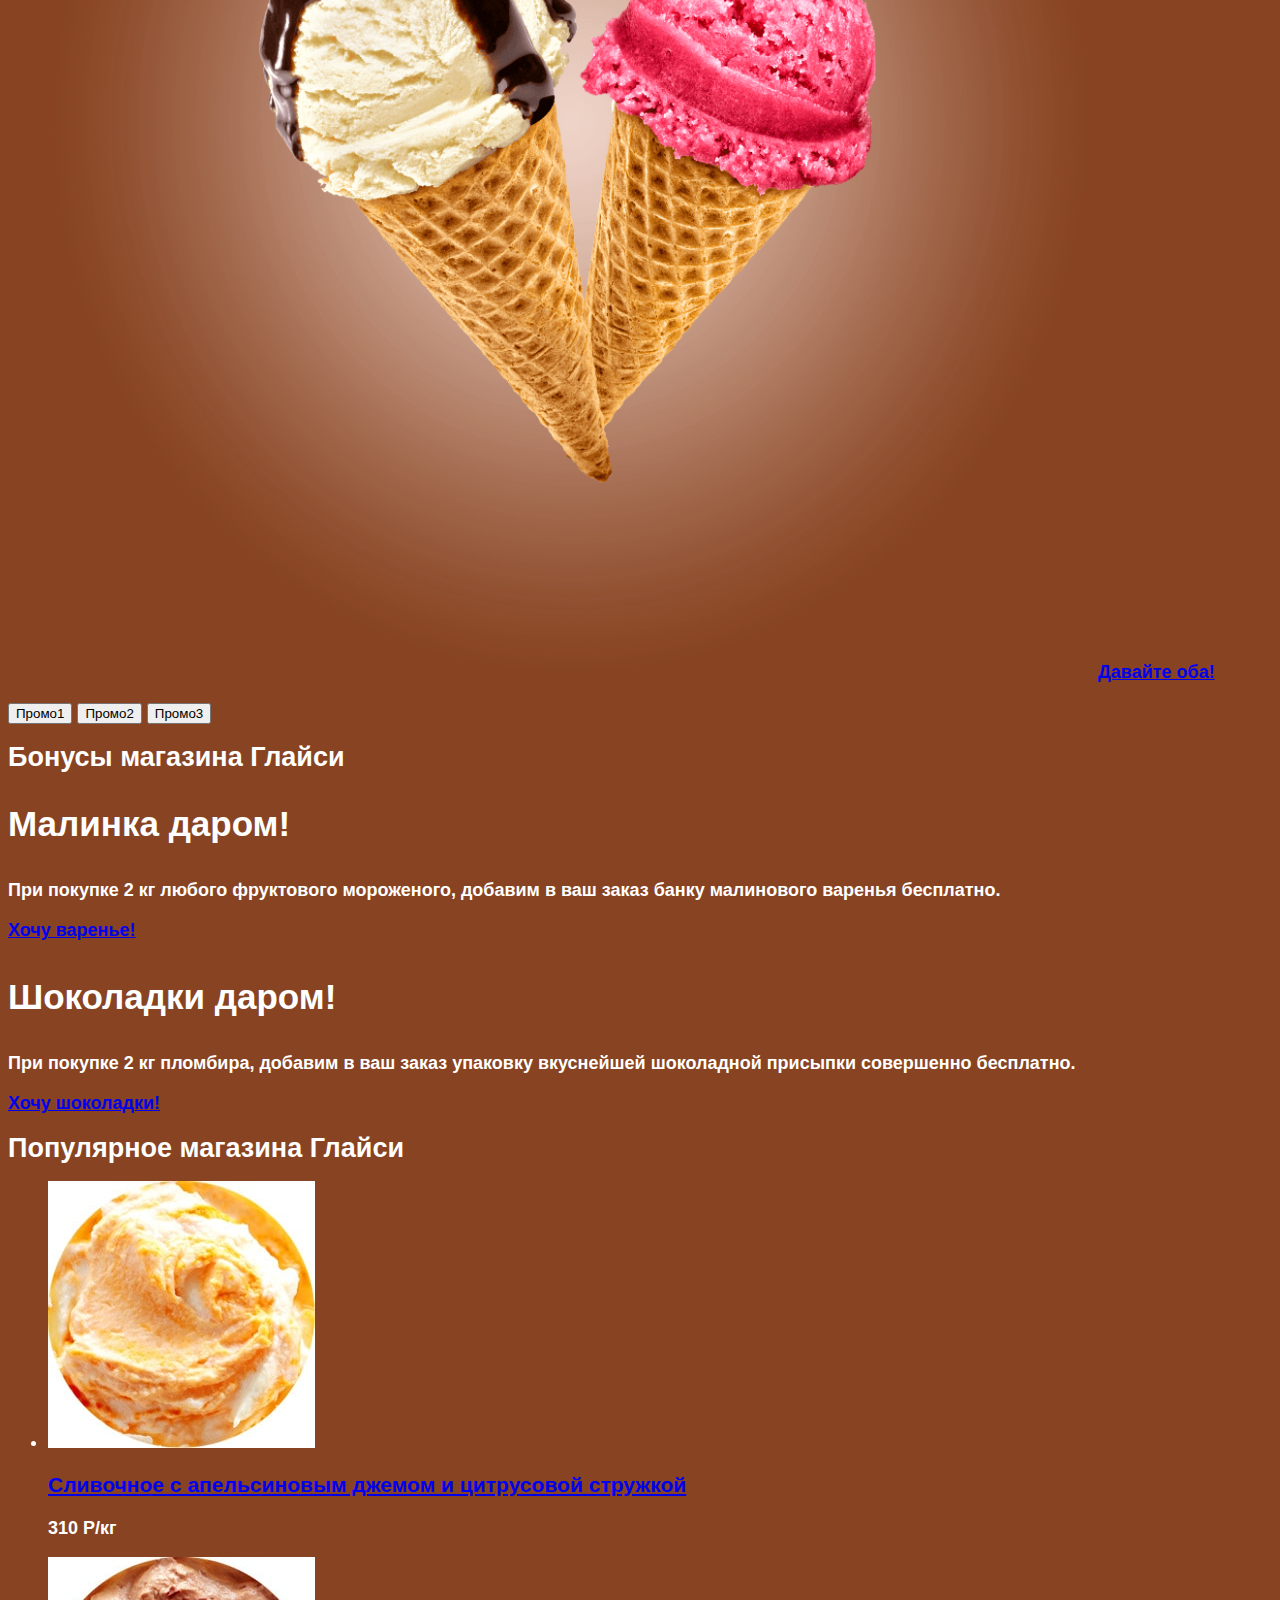
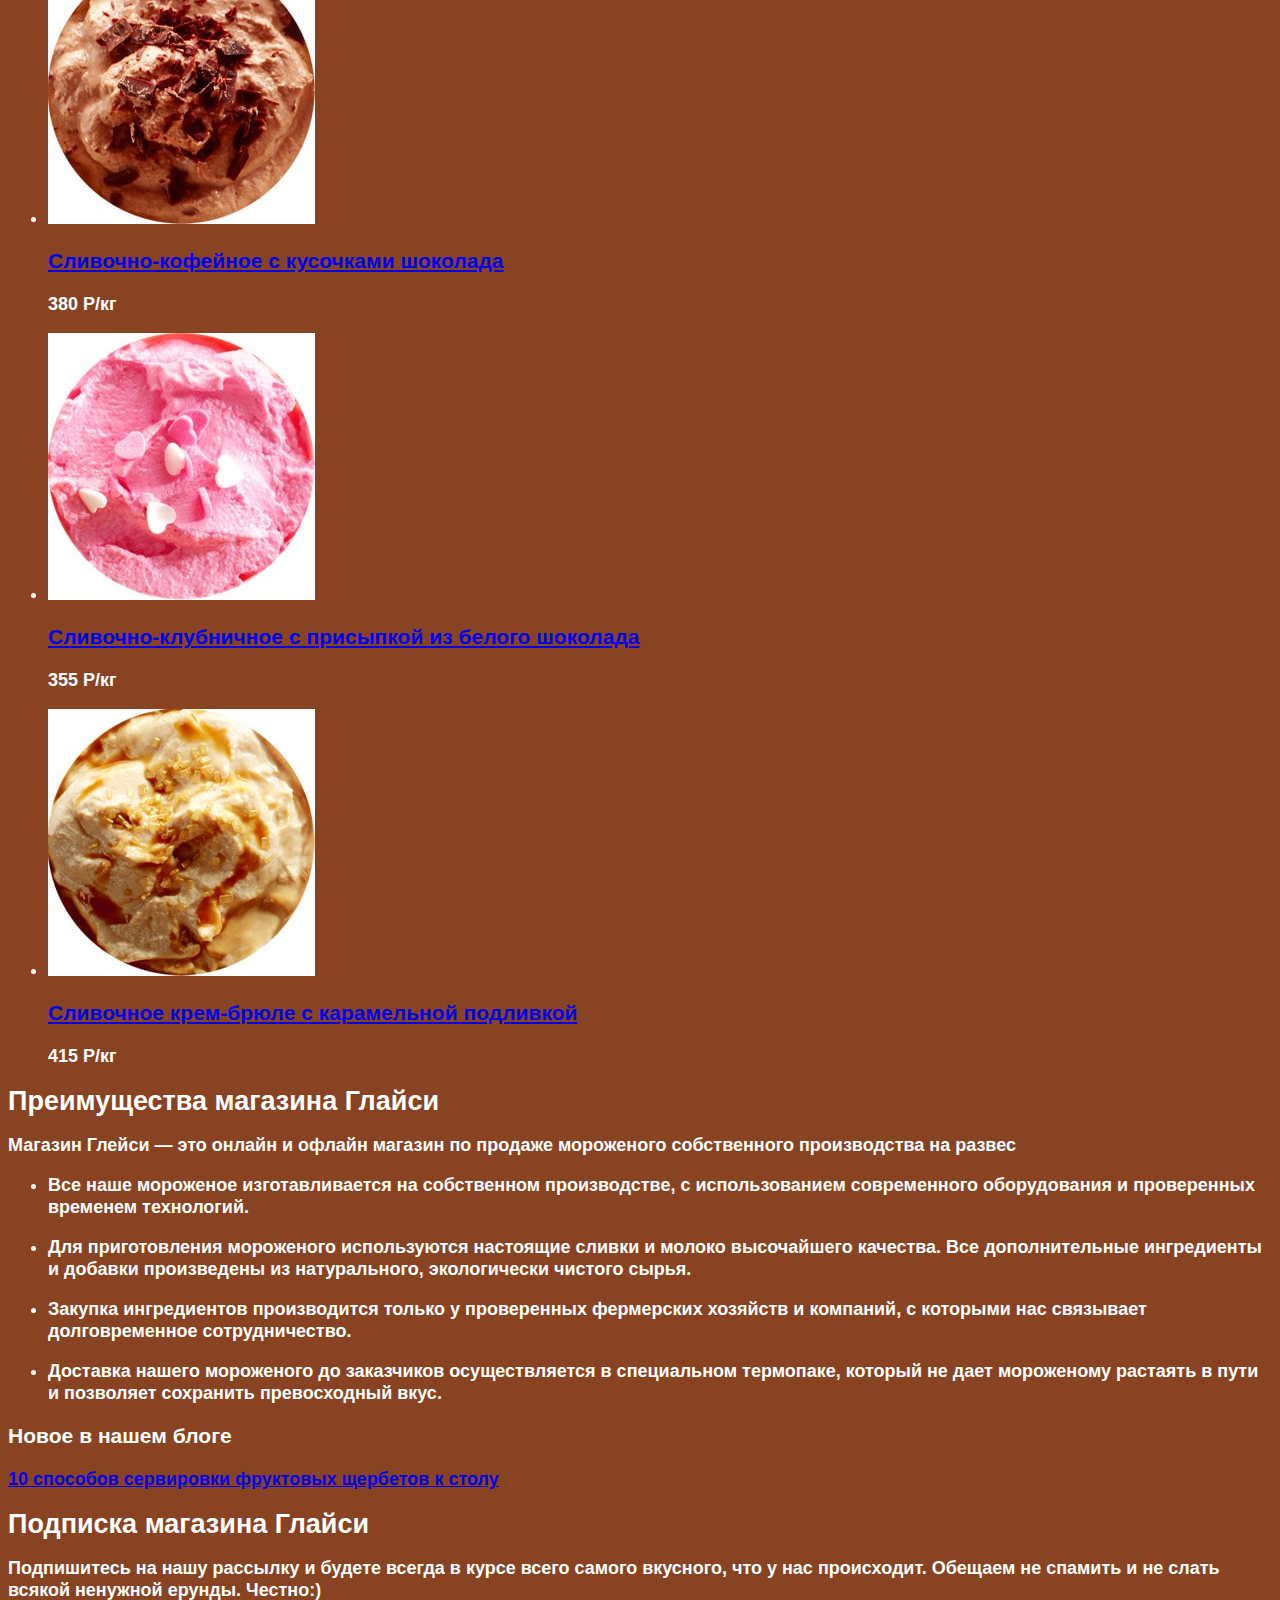
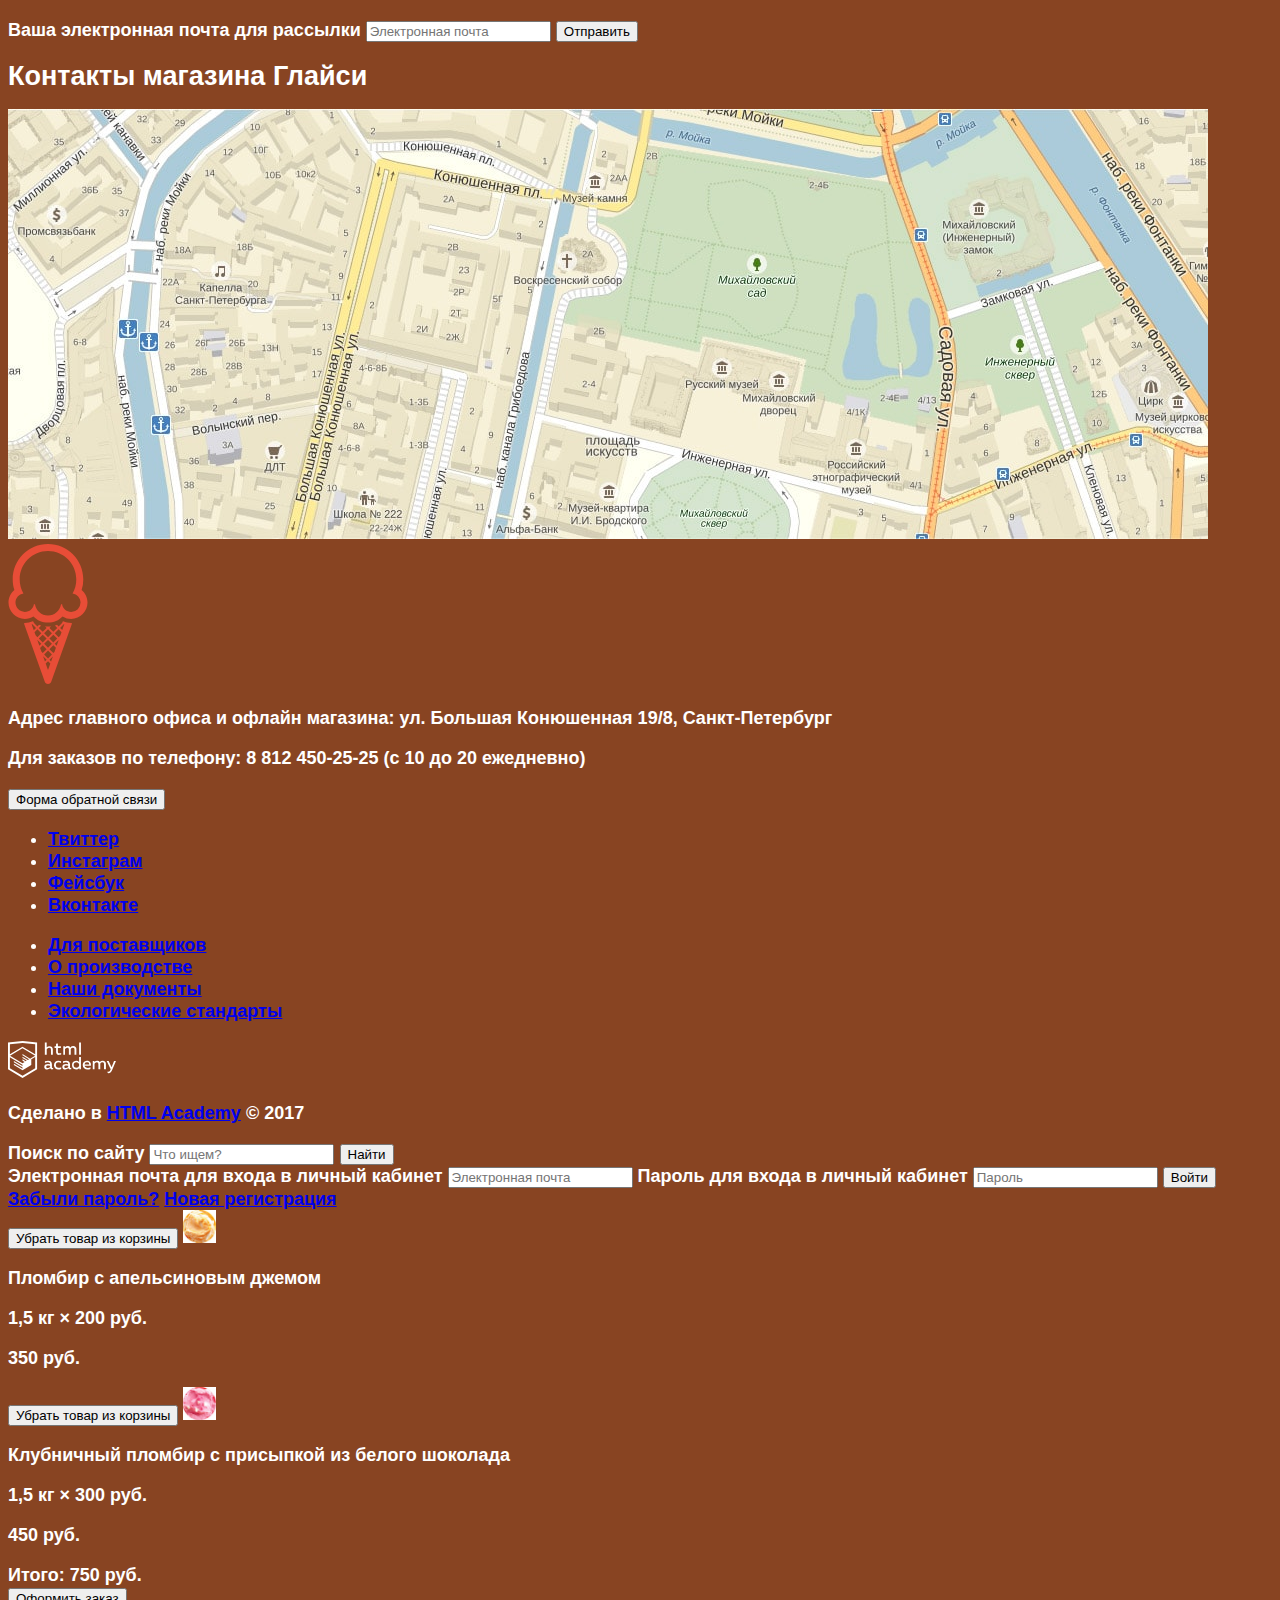
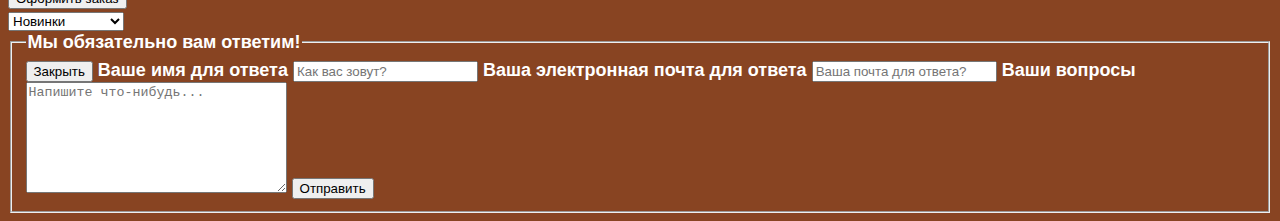
==== commit ce1b5388: "Работа с доступностью" ====
--- a/index.html
+++ b/index.html
@@ -16,7 +16,6 @@
 					<li class="menu_site_item"><a href="#">Каталог</a>
 						<ul class="menu_catalog_list">
 							<li class="menu_catalog_item_current"><b>Новинки</b></li>
-							<li><hr></li>
 							<li class="menu_catalog_item">Сливочное</li>
 							<li class="menu_catalog_item">Щербеты</li>
 							<li class="menu_catalog_item">Фруктовый лед</li>
@@ -43,24 +42,24 @@
 				<ul class="promo_list">
 					<li class="promo_icecream">
 						<h3>Крем-брюле и пломбир с малиновым джемом</h3>
-						<img src="img/promo_icecream_1.png" width="1045" height="881" alt="Промоушен">
+						<img src="img/promo_icecream_1.png" width="1045" height="881" alt="Крем-брюле и пломбир с малиновым джемом">
 						<a class="btn promo_both_icecream" href="#">Давайте оба!</a>
 					</li>
 					<li class="promo_icecream">
 						<h3>Шоколадный пломбир и лимонный щербет</h3>
-						<img src="img/promo_icecream_2.png" width="1045" height="881" alt="Промоушен">
+						<img src="img/promo_icecream_2.png" width="1045" height="881" alt="Шоколадный пломбир и лимонный щербет">
 						<a class="btn promo_both_icecream" href="#">Давайте оба!</a>
 					</li>
 					<li class="promo_icecream">
 						<h3>Пломбир с помадкой и клубничный щербет</h3>
-						<img src="img/promo_icecream_3.png" width="1045" height="881" alt="Промоушен">
+						<img src="img/promo_icecream_3.png" width="1045" height="881" alt="Пломбир с помадкой и клубничный щербет">
 						<a class="btn promo_both_icecream" href="#">Давайте оба!</a>
 					</li>
 				</ul>
 				<nav class="promo_nav">
-					<input name="leaf_promo1" type="submit" value="promo1">
-					<input name="leaf_promo2" type="submit" value="promo2">
-					<input name="leaf_promo3" type="submit" value="promo3">
+					<button class="leaf_promo" name="leaf_promo1">Промо1</button>
+					<button class="leaf_promo" name="leaf_promo2">Промо2</button>
+					<button class="leaf_promo" name="leaf_promo3">Промо3</button>
 				</nav>
 			</section>
 	  				
@@ -82,59 +81,56 @@
 				<h2 class="visually_hidden">Популярное магазина Глайси</h2>
 				<ul class="popular_list">
 					<li class="popular_item">
-						<img class="popular_icecream" src="img/icecream_orange.jpg" width="267" height="267" alt="Фото мороженого">
-						<img class="popular_hit" src="img/svg_gllacy/hit.svg" width="61" height="61" alt="Хит">
+						<a class="popular_ice" href="#">
+							<img class="popular_icecream" src="img/icecream_orange.jpg" width="267" height="267" alt="Сливочное с апельсиновым джемом и цитрусовой стружкой">
+							<h3>Сливочное с апельсиновым джемом и цитрусовой стружкой</h3>
+						</a>
 						<p>310 Р/кг</p>
-						<a class="popular_ice" href="#">Сливочное с апельсиновым джемом и цитрусовой стружкой</a>
-					</li>
-					<li class="popular_item">
-						<img class="popular_icecream" src="img/icecream_coffee.jpg" width="267" height="267" alt="Фото мороженого">
-						<img class="popular_hit" src="img/svg_gllacy/hit.svg" width="61" height="61" alt="Хит">
+					</li>
+					<li class="popular_item">
+						<a class="popular_ice" href="#">
+							<img class="popular_icecream" src="img/icecream_coffee.jpg" width="267" height="267" alt="Сливочно-кофейное с кусочками шоколада">
+							<h3>Сливочно-кофейное с кусочками шоколада</h3>
+						</a>
 						<p>380 Р/кг</p>
-						<a class="popular_ice" href="#">Сливочно-кофейное с кусочками шоколада</a>
-					</li>
-					<li class="popular_item">
-						<img class="popular_icecream" src="img/icecream_strawberry.jpg" width="267" height="267" alt="Фото мороженого">
-						<img class="popular_hit" src="img/svg_gllacy/hit.svg" width="61" height="61" alt="Хит">
+					</li>
+					<li class="popular_item">
+						<a class="popular_ice" href="#">
+							<img class="popular_icecream" src="img/icecream_strawberry.jpg" width="267" height="267" alt="Сливочно-клубничное с присыпкой из белого шоколада">
+							<h3>Сливочно-клубничное с присыпкой из белого шоколада</h3>
+						</a>
 						<p>355 Р/кг</p>
-						<a class="popular_ice" href="#">Сливочно-клубничное с присыпкой из белого шоколада</a>
-					</li>
-					<li class="popular_item">
-						<img class="popular_icecream"" src="img/icecream_caramel.jpg" width="267" height="267" alt="Фото мороженого">
-						<img class="popular_hit" src="img/svg_gllacy/hit.svg" width="61" height="61" alt="Хит">
+					</li>
+					<li class="popular_item">
+						<a class="popular_ice" href="#">
+							<img class="popular_icecream"" src="img/icecream_caramel.jpg" width="267" height="267" alt="Сливочное крем-брюле с карамельной подливкой">
+							<h3>Сливочное крем-брюле с карамельной подливкой</h3>
+						</a>
 						<p>415 Р/кг</p>
-						<a class="popular_ice" href="#">Сливочное крем-брюле с карамельной подливкой</a>
 					</li>
 				</ul>
 			</section>
 
 			<section class="features">
 				<h2 class="visually_hidden">Преимущества магазина Глайси</h2>
+				<p>Магазин Глейси &mdash; это онлайн и офлайн магазин по продаже мороженого собственного производства на развес</p>
 				<ul class="features_list">
 					<li class="features_item">
-						<p>Магазин Глейси &mdash; это онлайн и офлайн магазин по продаже мороженого собственного производства на развес</p>
-					</li>
-					<li class="features_item">
-						<img src="img/svg_gllacy/icecream.svg" width="49" height="49" alt="Мороженка">
 						<p>Все наше мороженое изготавливается на собственном производстве, с использованием современного оборудования и проверенных временем технологий.</p>
 					</li>
 					<li class="features_item">
-					<img src="img/svg_gllacy/eco.svg" width="49" height="49" alt="Эко">
 						<p>Для приготовления мороженого используются настоящие сливки и молоко высочайшего качества. Все дополнительные ингредиенты и добавки произведены из натурального, экологически чистого сырья.</p>
 					</li>
 					<li class="features_item">
-					<img src="img/svg_gllacy/cow.svg" width="49" height="49" alt="Коровка">
 						<p>Закупка ингредиентов производится только у проверенных фермерских хозяйств и компаний, с которыми нас связывает долговременное сотрудничество.</p>
 					</li>
 					<li class="features_item">
-					<img src="img/svg_gllacy/thermometer.svg" width="49" height="49" alt="Термометр">
 						<p>Доставка нашего мороженого до заказчиков осуществляется в специальном термопаке, который не дает мороженому растаять в пути и позволяет сохранить превосходный вкус.</p>
 					</li>
 				</ul>
 			</section>
 
 			<article class="last_news">
-				<h2 class="visually_hidden">Новости магазина Глайси</h2>
 				<h3>Новое в нашем блоге</h3>
 				<a class="news_link" href="#">10 способов сервировки фруктовых щербетов к столу</a>
 			</article>
@@ -142,9 +138,10 @@
 			<section class="subscribe">
 				<h2 class="visually_hidden">Подписка магазина Глайси</h2>
 			 	<p>Подпишитесь на нашу рассылку и будете всегда в курсе всего самого вкусного, что у нас происходит. Обещаем не спамить и не слать всякой ненужной ерунды. Честно:)</p>
-				<form class="subscribe_email" action="https://echo.htmlacademy.ru" method="post">
-			  		<input type="text" name="email" value="" placeholder="Электронная почта">
-			  		<input class="btn subsrb_btn" type="submit" name="btn_subscb" value="Отправить">
+				<form class="subscribe_field" action="https://echo.htmlacademy.ru" method="post">
+					<label class="visually_hidden" for="email_subscribe">Ваша электронная почта для рассылки</label>
+			  		<input type="text" name="email" id="email_subscribe" value="" placeholder="Электронная почта">
+			  		<button class="btn subscribe_btn" type="submit" name="btn_subscribe">Отправить</button>
 				</form>
 			</section>
 
@@ -157,7 +154,7 @@
 				<div class="contacts_info">
 					<p>Адрес главного офиса и офлайн магазина: <b>ул. Большая Конюшенная 19/8, Санкт-Петербург</b></p>
 					<p>Для заказов по телефону: <b>8 812 450-25-25</b> (с 10 до 20 ежедневно)</p>
-					<input class="btn contacts_info_btn" type="submit" name="btn_feedback" value="Форма обратной связи">
+					<button class="btn contacts_info_btn" type="submit" name="btn_feedback">Форма обратной связи</button>
 				</div>
 			</section>
 		</main>
@@ -183,16 +180,19 @@
 
 		<section class="modal modal_search">
 			<form class="modal_search_menu" action="https://echo.htmlacademy.ru" method="post">
-				<input name="modal_search_field" type="text" value="" placeholder="Что ищем?">
-				<input name="btn-hidden modal_search_btn" type="submit" value="Найти">
+				<label class="visually_hidden" for="search_site">Поиск по сайту</label>
+				<input name="modal_search_field" type="text" id="search_site" value="" placeholder="Что ищем?">
+				<button class="btn_hidden modal_search_btn" type="submit">Найти</button>
 			</form>
 		</section>
 
 		<section class="modal modal_login">
 			<form class="modal_login_menu" action="https://echo.htmlacademy.ru" method="post">
-				<input name="modal_login_email" type="text" value="" placeholder="Электронная почта">
-				<input name="modal_login_password" type="password" value="" placeholder="Пароль">
-				<input class="btn modal_login_btn" type="submit" value="Войти">
+				<label class="visually_hidden" for="email_login">Электронная почта для входа в личный кабинет</label>
+				<input name="modal_login_email" type="text" value="" id="email_login" placeholder="Электронная почта">
+				<label class="visually_hidden" for="password_login">Пароль для входа в личный кабинет</label>
+				<input name="modal_login_password" type="password" id="password_login" value="" placeholder="Пароль">
+				<button class="btn modal_login_btn" type="submit">Войти</button>
 				<a class="modal_login_forgetpass" href="#">Забыли пароль?</a>
 				<a class="modal_login_newreg" href="#">Новая регистрация</a>
 			</form>
@@ -200,23 +200,22 @@
 
 		<section class="modal modal_basket">
 			<div class="modal_basket_list">
-				<span class="modal_basket_line_close">x</span>
-				<img class="modal_basket_icecream" src="img/icecream_orange.jpg" width="33" height="33" alt="Фото мороженого">
+				<button class="modal_basket_line_close">Убрать товар из корзины</button>
+				<img class="modal_basket_icecream" src="img/icecream_orange.jpg" width="33" height="33" alt="Сливочное с апельсиновым джемом и цитрусовой стружкой">
 				<p class="modal_basket_item">Пломбир с апельсиновым джемом</p>
 				<p class="modal_basket_netto_price">1,5 кг &times; 200 руб.</p>
 				<p class="modal_basket_item_cost">350 руб.</p>
 			</div>
 			<div class="modal_basket_list">
-				<span class="modal_basket_line_close">x</span>
-				<img class="modal_basket_icecream" src="img/icecream_strawberry.jpg" width="33" height="33" alt="Фото мороженого">
+				<button class="modal_basket_line_close">Убрать товар из корзины</button>
+				<img class="modal_basket_icecream" src="img/icecream_strawberry.jpg" width="33" height="33" alt="Клубничный пломбир с присыпкой из белого шоколада">
 				<p class="modal_basket_item">Клубничный пломбир с присыпкой из белого шоколада</p>
 				<p class="modal_basket_netto_price">1,5 кг &times; 300 руб.</p>
 				<p class="modal_basket_item_cost">450 руб.</p>
 			</div>
-			<hr>
 			<b class="modal_basket_amount">Итого: 750 руб.</b>
 			<form class="modal_basket_order">
-				<input class="btn modal_basket_btn" type="submit" value="Оформить заказ">
+				<button class="btn modal_basket_btn" type="submit">Оформить заказ</button>
 			</form>
 		</section>
 
@@ -237,11 +236,14 @@
 			<form class="modal_feedback_form">
 				<fieldset class="modal_feedback">
 					<legend>Мы обязательно вам ответим!</legend>
-					<span class="modal_feedback_close">x</span>
-					<input name="modal_feedback_username" type="text" value="" placeholder="Как вас зовут?">
-					<input name="modal_feedback_useremail" type="text" value="" placeholder="Ваша почта для ответа?">
-					<textarea name="modal_feedback_usercomment" rows="7" cols="30" value="" placeholder="Напишите что-нибудь..."></textarea>
-					<input class="btn modal_feedback_sendfb" type="submit" name="btn_sendfb" value="Отправить">
+					<button class="modal_feedback_close">Закрыть</button>
+					<label class="visually_hidden" for="feedback_username">Ваше имя для ответа</label>
+					<input name="modal_feedback_username" type="text" id="feedback_username" value="" placeholder="Как вас зовут?">
+					<label class="visually_hidden" for="feedback_useremail">Ваша электронная почта для ответа</label>
+					<input name="modal_feedback_useremail" type="text" id="feedback_useremail" value="" placeholder="Ваша почта для ответа?">
+					<label class="visually_hidden" for="feedback_userquestion">Ваши вопросы</label>
+					<textarea name="modal_feedback_usercomment" rows="7" cols="30" id="feedback_userquestion" value="" placeholder="Напишите что-нибудь..."></textarea>
+					<button class="btn modal_feedback_send" type="submit">Отправить</button>
 				</fieldset>
 			</form>
 		</section>
--- a/css/style.css
+++ b/css/style.css
@@ -1,34 +1,34 @@
 
 body {
 	font-size: 18px;
-	line-heaght: 22px;
+	line-height: 22px;
 	color: #ffffff;
 	font-weight: bold;
-	font-family: "Roboto";
+	font-family: "Roboto", "Arial", "sans-serif";
 	background-color: #884422;
 }
 
 .promo_icecream h3 {
 	font-size: 60px;
-	line-heaght: 60px;
+	line-height: 60px;
 	color: #ffffff;
 	font-weight: bold;
-	font-family: "Roboto";
+	font-family: "Roboto", "Arial", "sans-serif";
 }
 
 .bonus_info h3 {
 	font-size: 35px;
-	line-heaght: 41px;
+	line-height: 41px;
 	color: #ffffff;
 	font-weight: bold;
-	font-family: "Roboto";
+	font-family: "Roboto", "Arial", "sans-serif";
 }
 
 .container h1 {
 	font-size: 35px;
-	line-heaght: 41px;
+	line-height: 41px;
 	color: #ffffff;
 	font-weight: bold;
-	font-family: "Roboto";
+	font-family: "Roboto", "Arial", "sans-serif";
 }
 
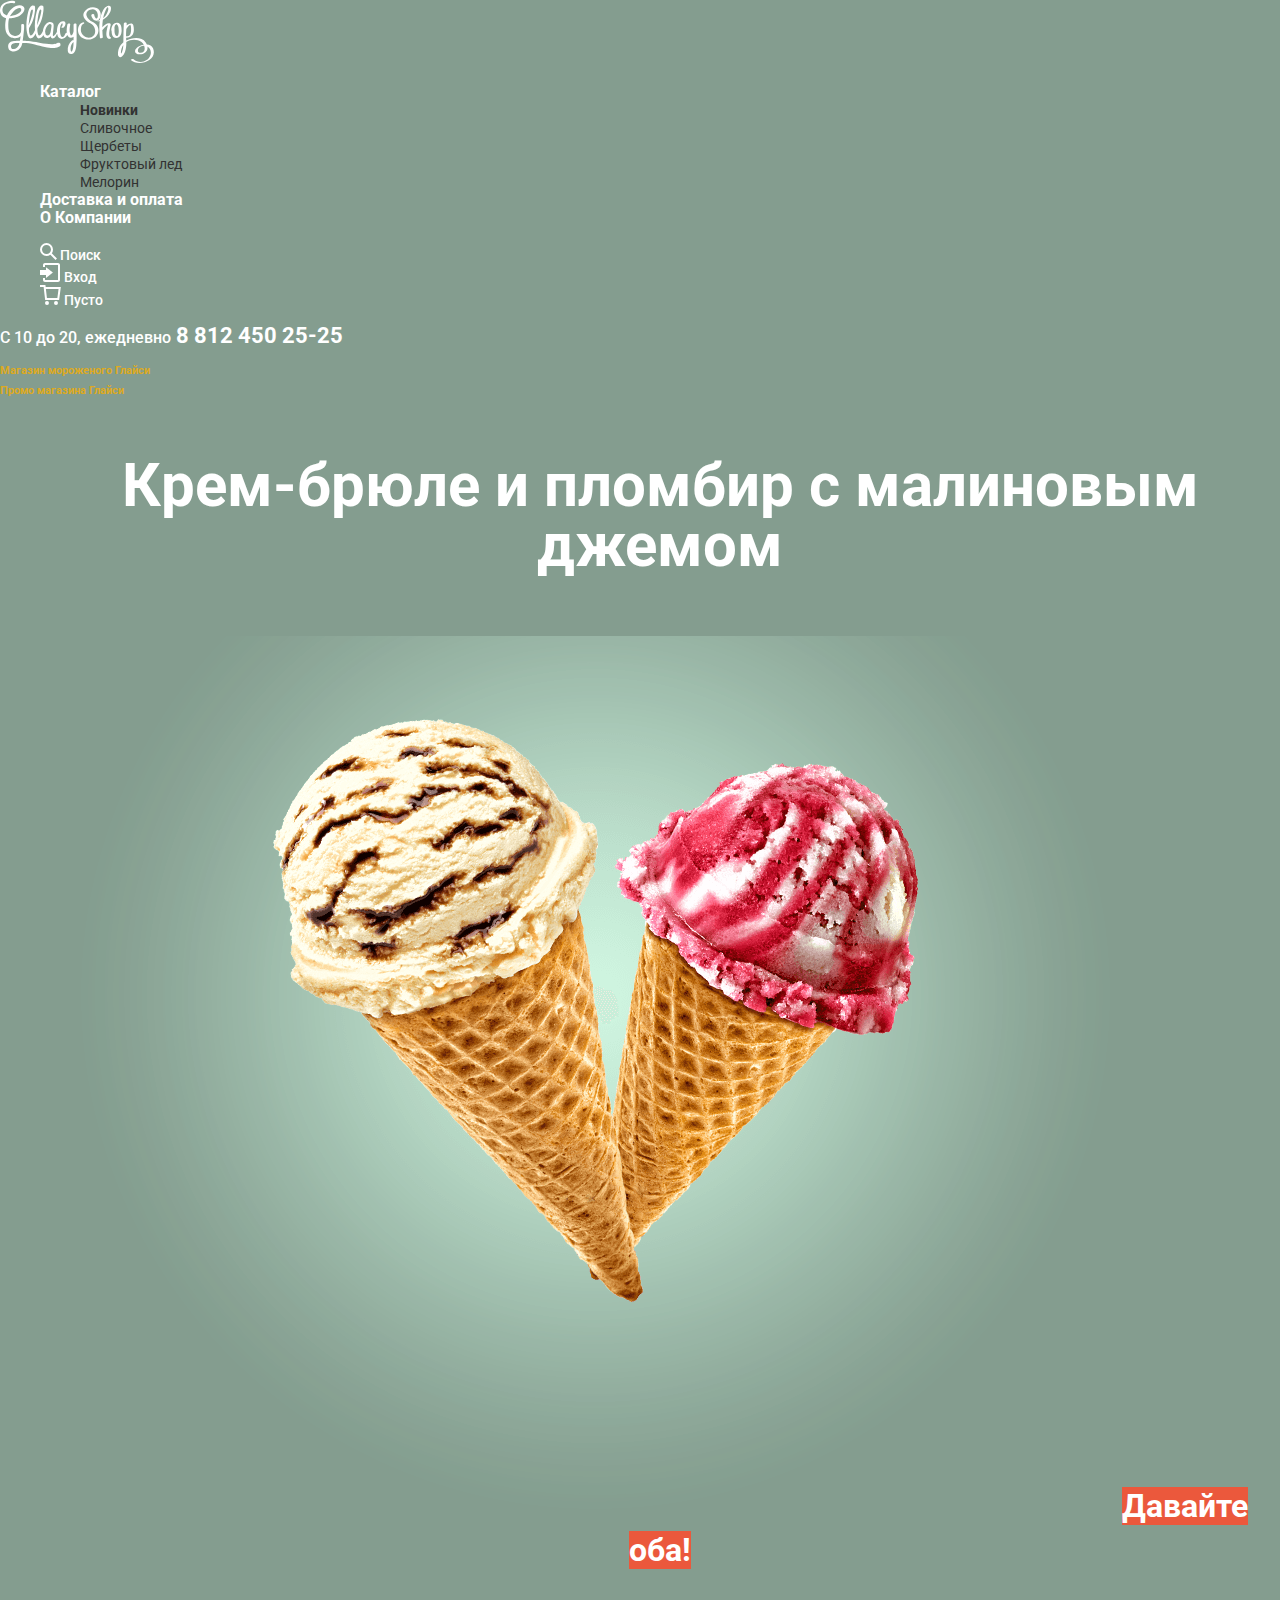
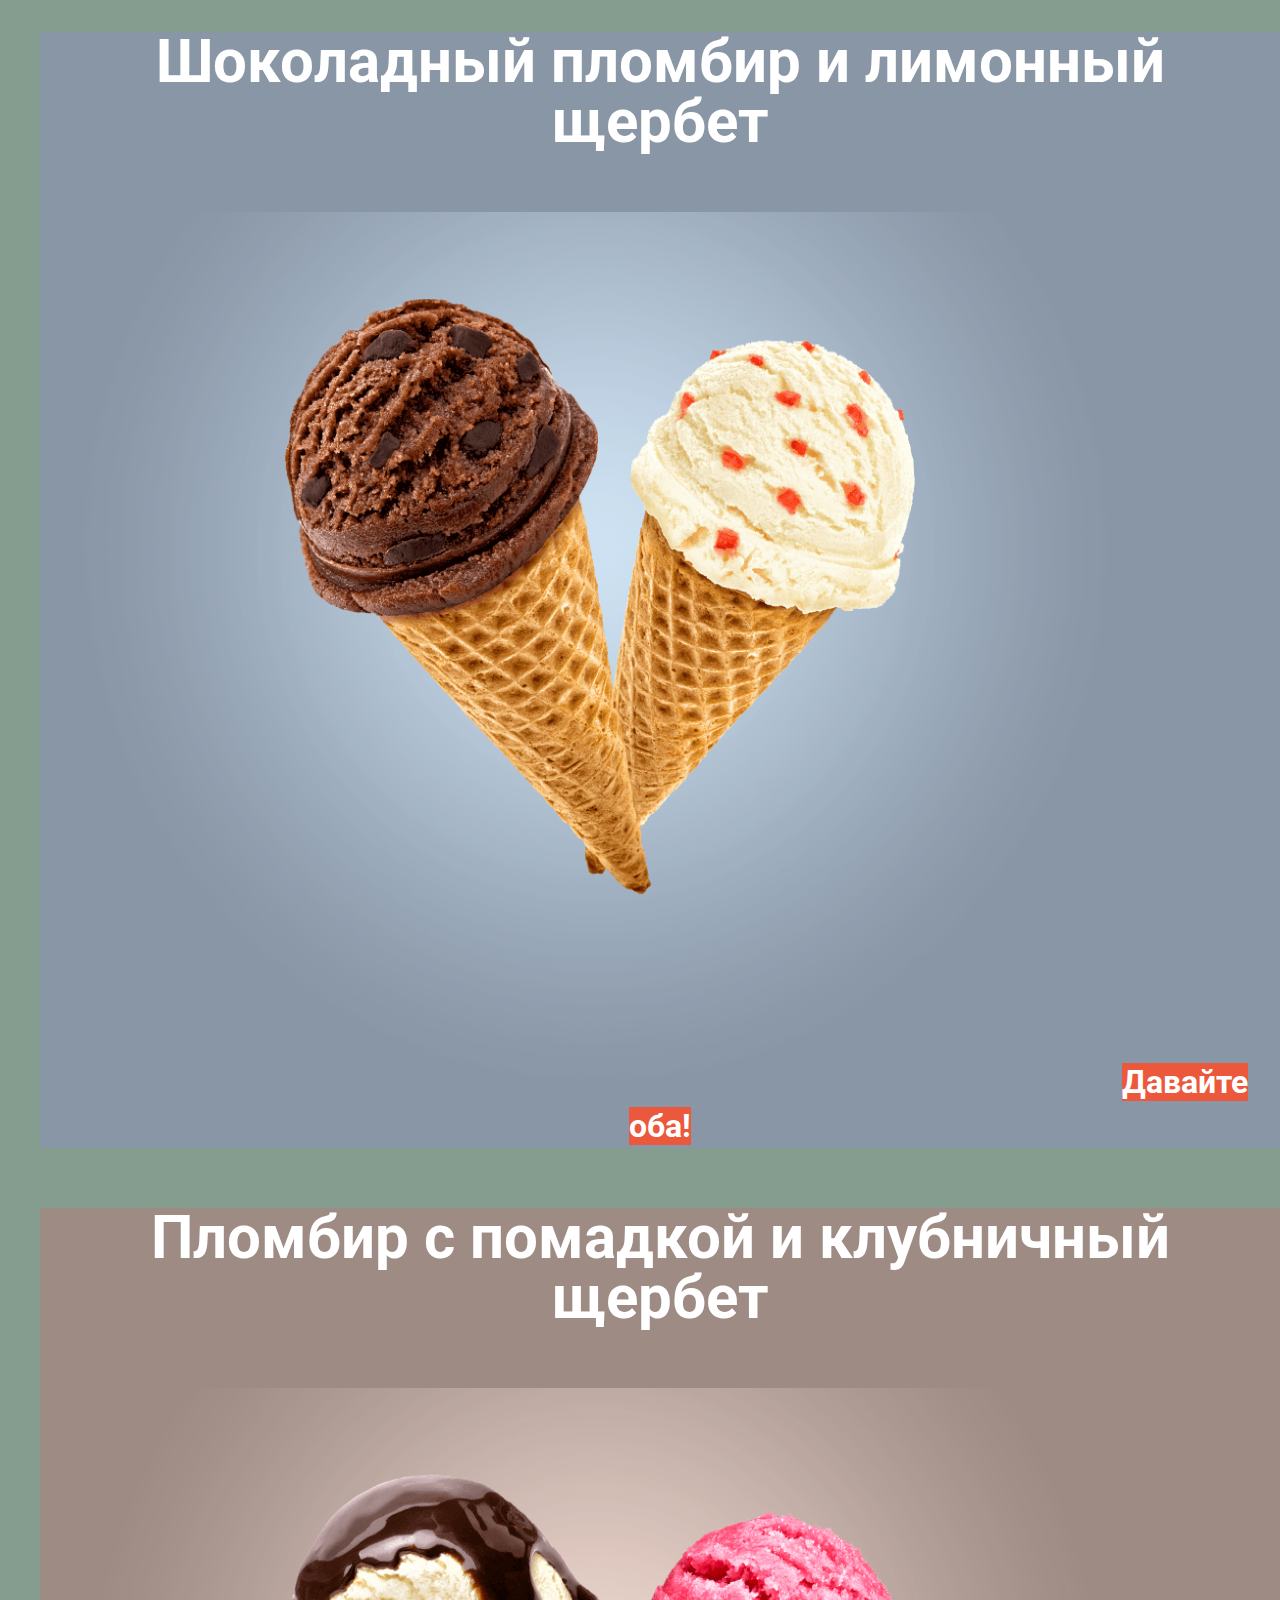
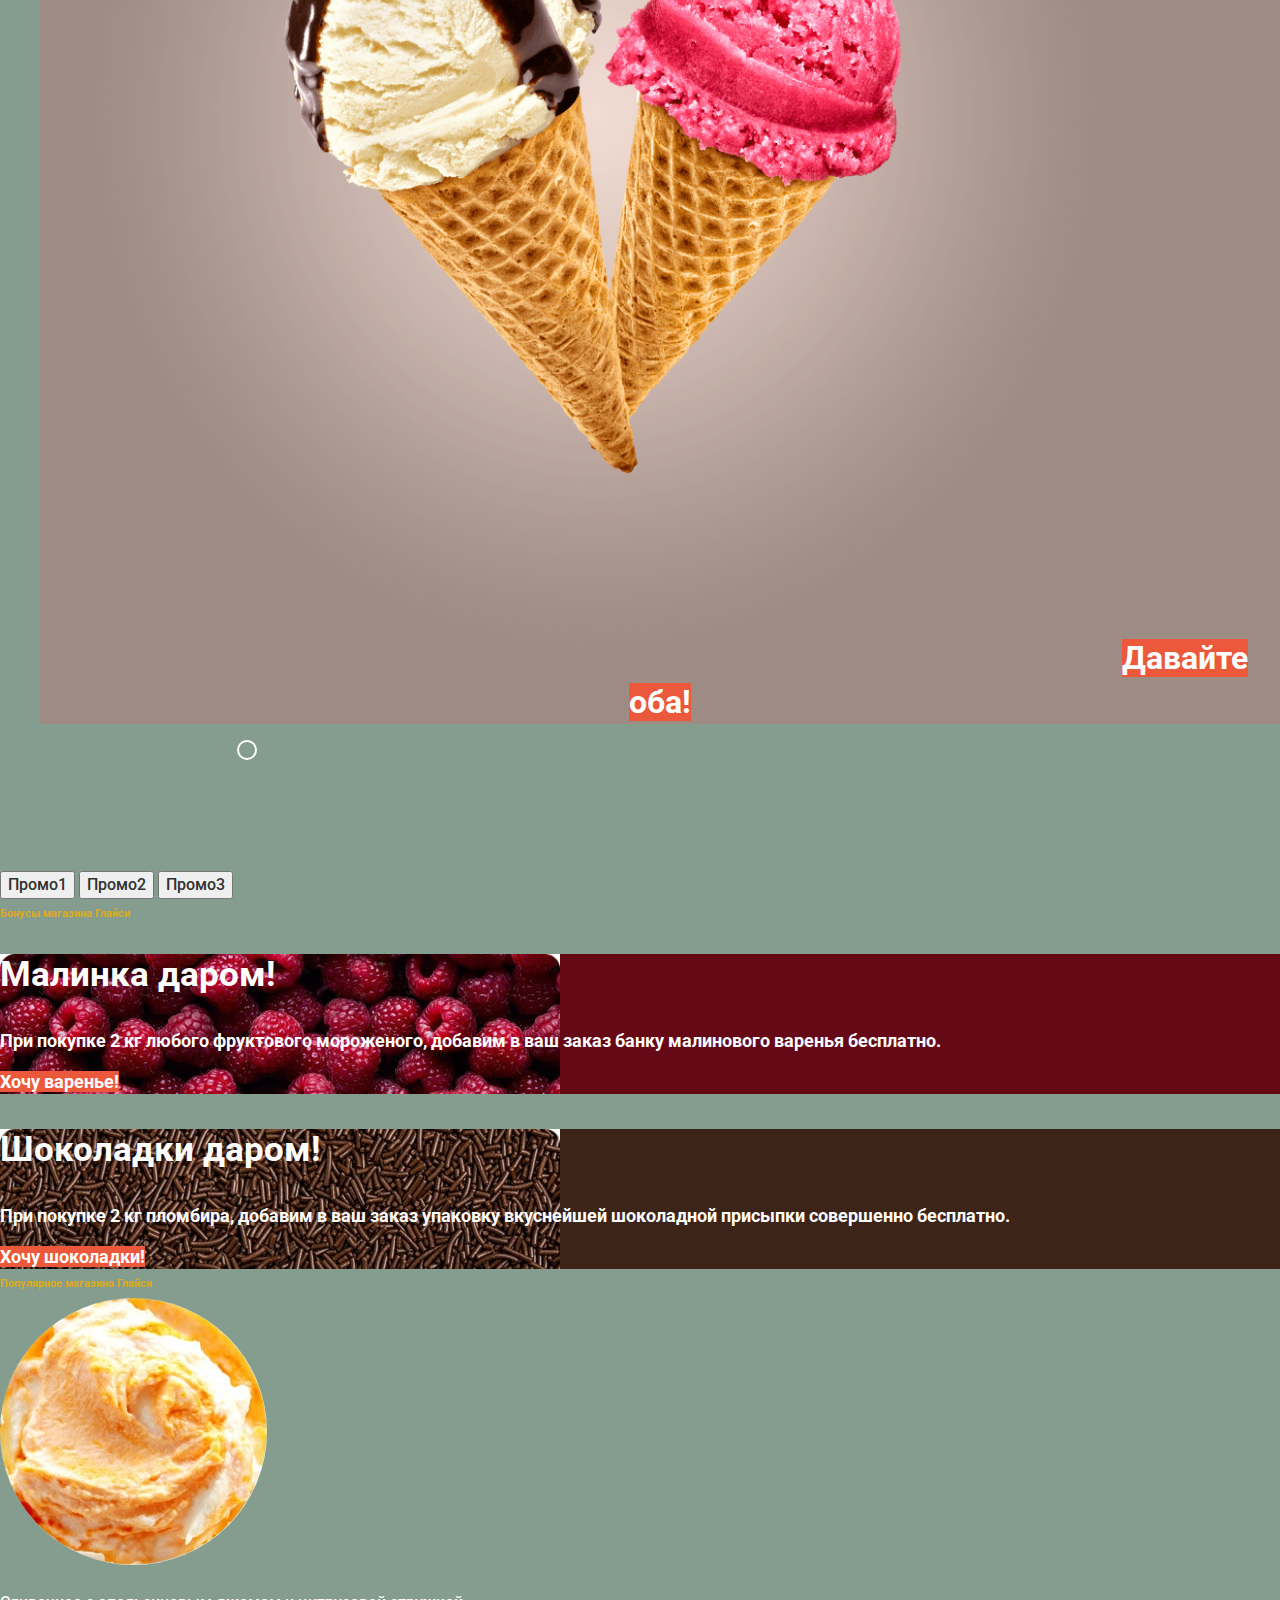
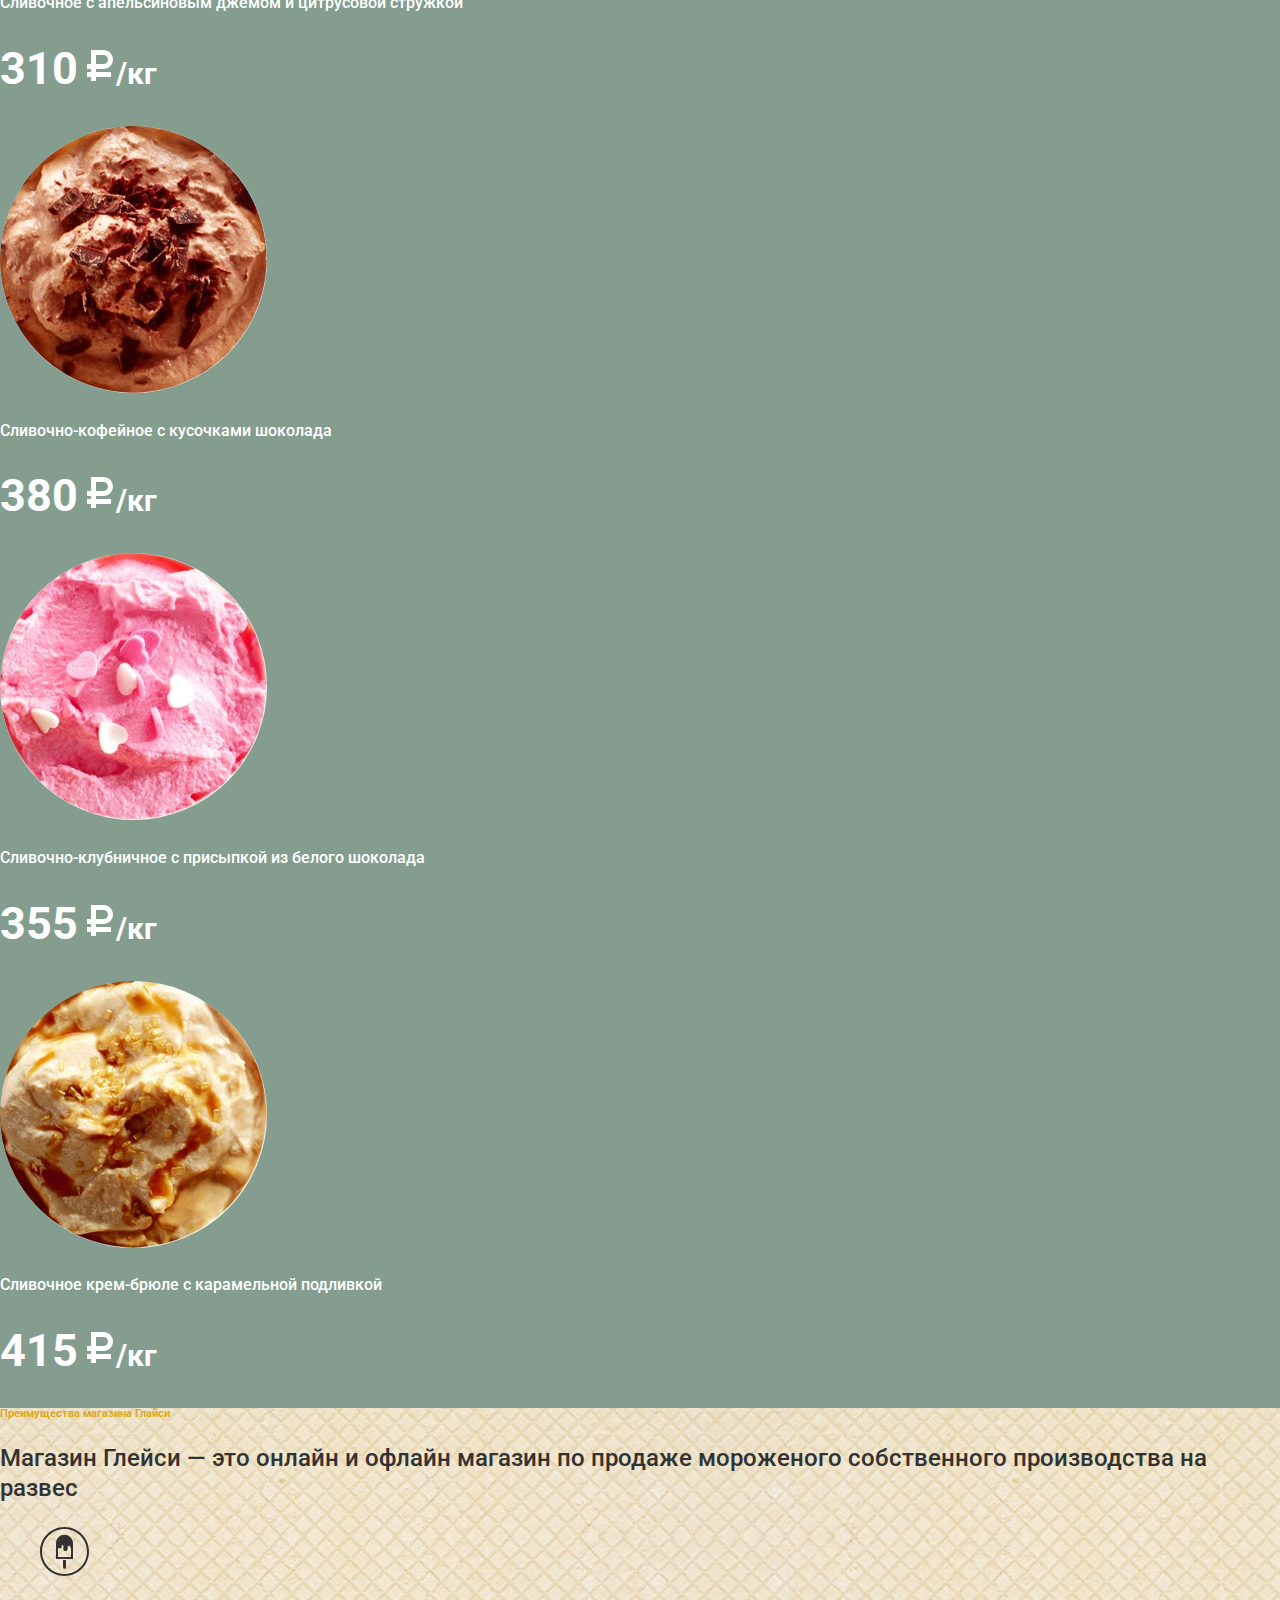
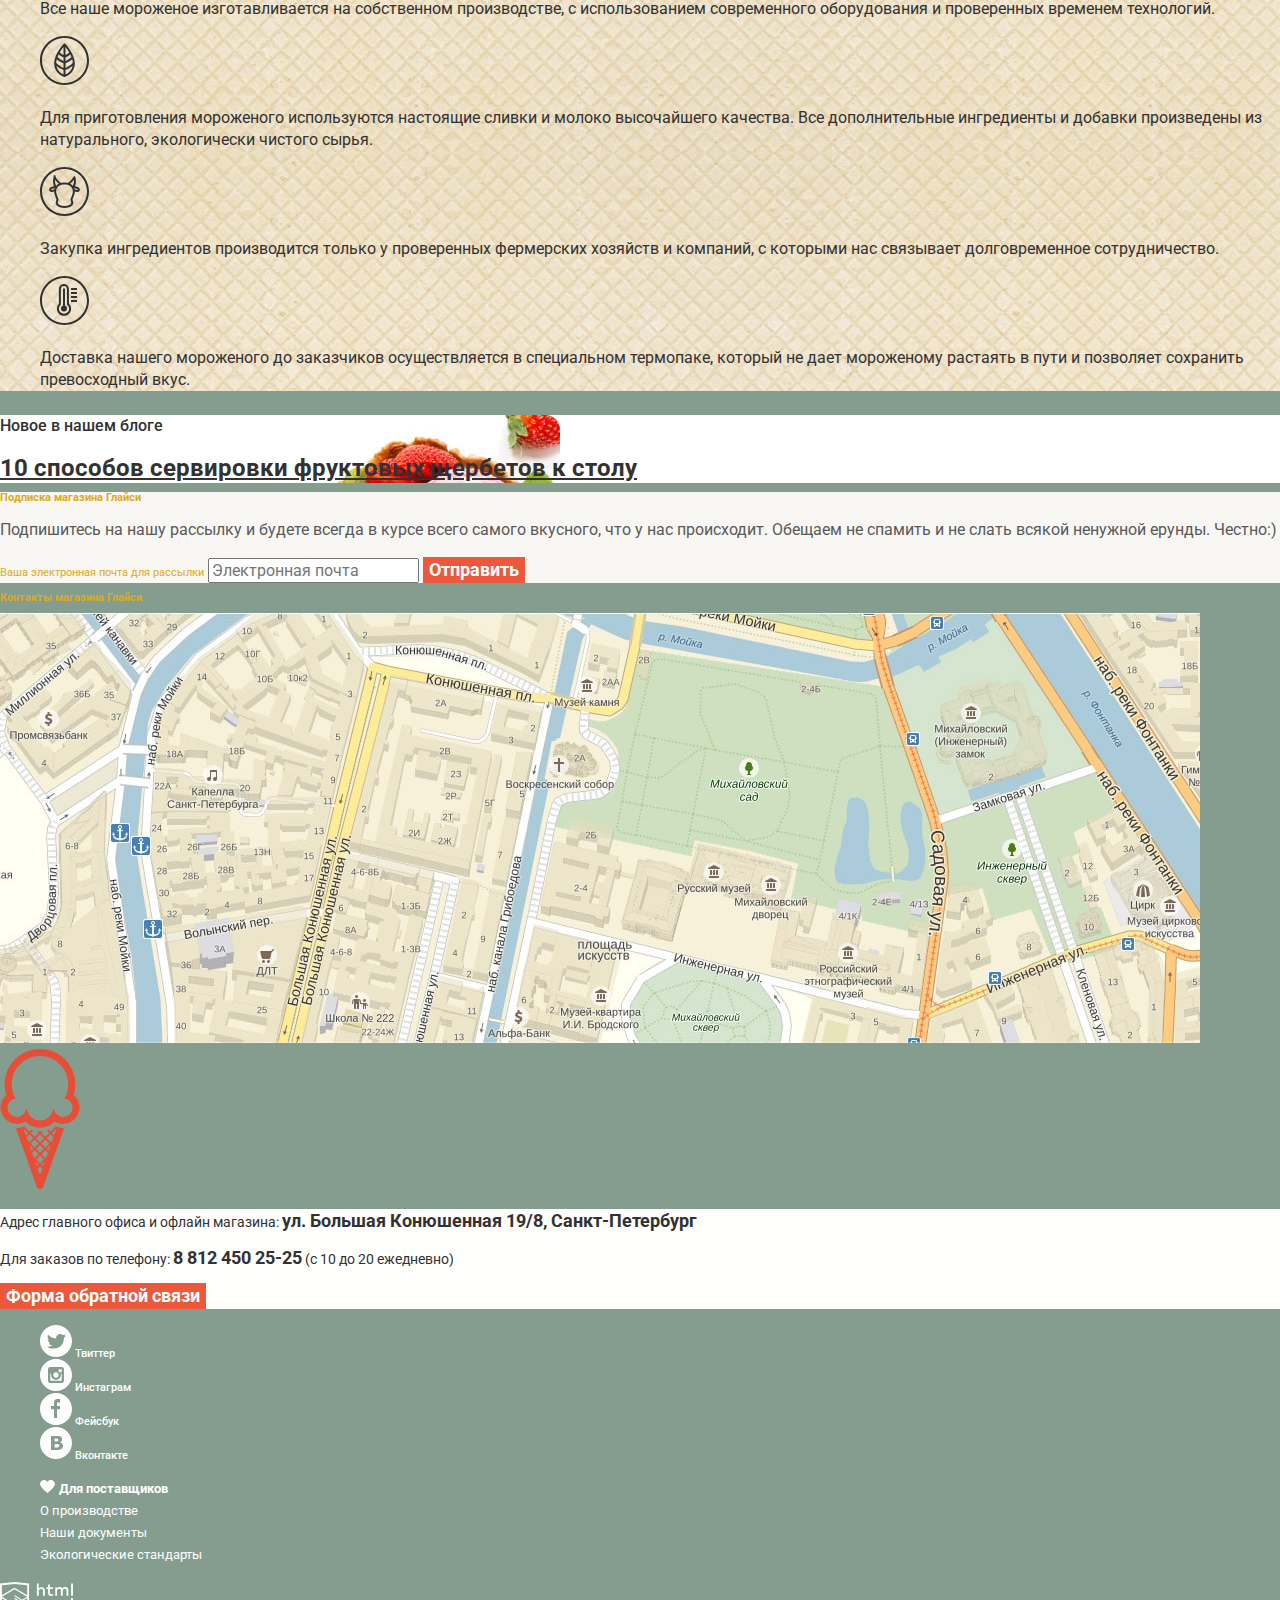
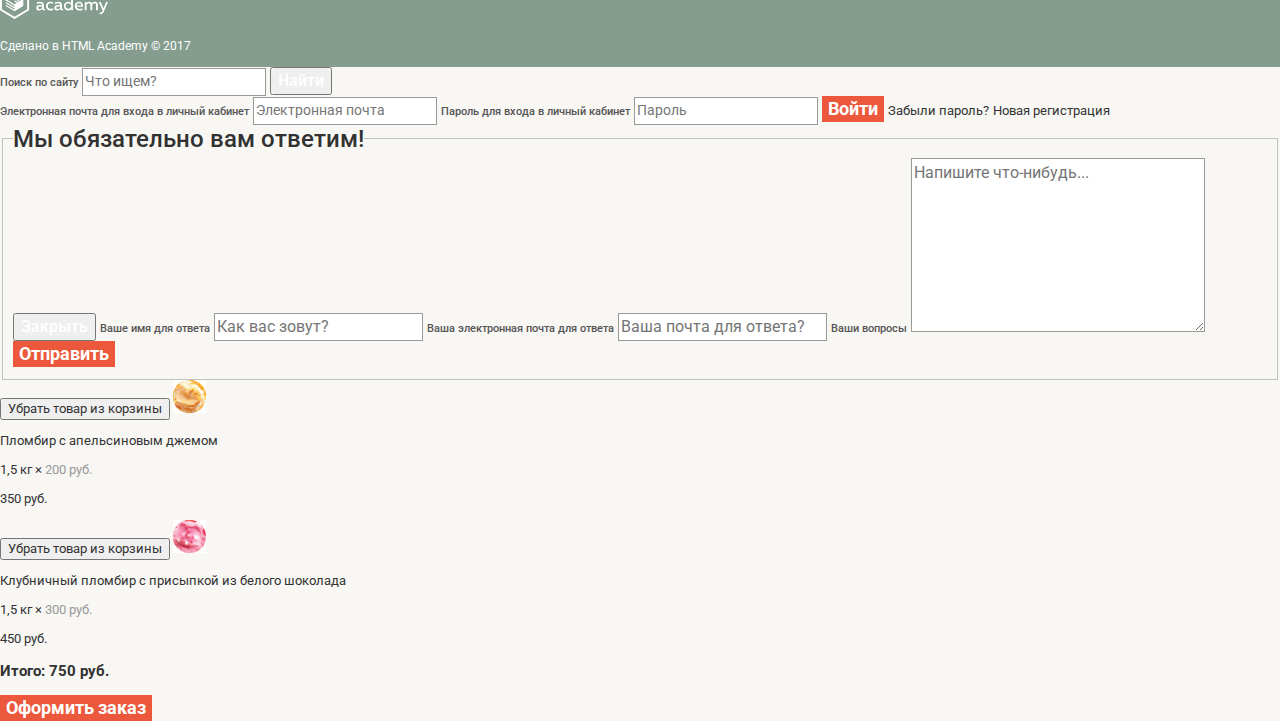
==== commit 39abcd0c: "Стилизация страницы" ====
--- a/index.html
+++ b/index.html
@@ -3,7 +3,9 @@
 	<head>
 		<meta charset="utf-8">
 		<title>Глейси</title>
+		<link href="css/normalize.css" rel="stylesheet">
 		<link href="css/style.css" rel="stylesheet">
+		<link href="https://fonts.googleapis.com/css?family=Roboto:400,500,700&amp;subset=cyrillic" rel="stylesheet">
 	</head>
 	<body>
 
@@ -13,25 +15,40 @@
 					<img src="img/svg_gllacy/logo.svg" width="154" height="64" alt="Логотип Глейси">
 				</a>
 				<ul class="menu_site_list">
-					<li class="menu_site_item"><a href="#">Каталог</a>
+					<li class="menu_site_item"><a href="catalog.html">Каталог</a>
 						<ul class="menu_catalog_list">
-							<li class="menu_catalog_item_current"><b>Новинки</b></li>
-							<li class="menu_catalog_item">Сливочное</li>
-							<li class="menu_catalog_item">Щербеты</li>
-							<li class="menu_catalog_item">Фруктовый лед</li>
-							<li class="menu_catalog_item">Мелорин</li>
+							<li class="menu_catalog_item_current"><a href="#"><b>Новинки</b></a></li>
+							<li class="menu_catalog_item"><a href="#">Сливочное</a></li>
+							<li class="menu_catalog_item"><a href="#">Щербеты</a></li>
+							<li class="menu_catalog_item"><a href="#">Фруктовый лед</a></li>
+							<li class="menu_catalog_item"><a href="#">Мелорин</a></li>
 						</ul>
 					</li>
 					<li class="menu_site_item"><a href="#">Доставка и оплата</a></li>
 					<li class="menu_site_item"><a href="#">О Компании</a></li>
 				</ul>
 				<ul class="menu_user_list">
-					<li class="menu_user_item"><a href="#">Поиск</a></li>
-					<li class="menu_user_item"><a href="#">Вход</a></li>
-					<li class="menu_user_item"><a href="#">Пусто</a></li>
+					<li class="menu_user_item">
+						<a href="#">
+							<svg xmlns="http://www.w3.org/2000/svg" xmlns:xlink="http://www.w3.org/1999/xlink" width="17" height="17" viewBox="0 0 17 17"><path fill="#fff" d="M16.958 15.527L11.75 10.32A6.455 6.455 0 0 0 13 6.5 6.5 6.5 0 1 0 6.5 13a6.465 6.465 0 0 0 3.839-1.263l5.205 5.204 1.414-1.414zM6.5 11C4.019 11 2 8.981 2 6.5S4.019 2 6.5 2 11 4.019 11 6.5 8.981 11 6.5 11z"/></svg>
+							Поиск
+						</a>
+					</li>
+					<li class="menu_user_item">
+						<a href="#">
+							<svg xmlns="http://www.w3.org/2000/svg" xmlns:xlink="http://www.w3.org/1999/xlink" width="21" height="19" viewBox="0 0 21 19"><g fill="#fff"><path d="M6 14.875L12.917 9.5 6 4.125v2.917H-.042v4.917H6z"/><path d="M18 0H5C3.9 0 3 .9 3 2v2h2V2h13v15H5v-2H3v2c0 1.1.9 2 2 2h13c1.1 0 2-.9 2-2V2c0-1.1-.9-2-2-2z"/></g></svg>
+							Вход
+						</a>
+					</li>
+					<li class="menu_user_item">
+						<a href="#">
+							<svg xmlns="http://www.w3.org/2000/svg" width="21" height="20" viewBox="0 0 21 20"><g fill="#fff"><path d="M5.657 2.031L5.422 0H0v2h3.64l1.5 13h13.988l1.699-12.969H5.657zM17.372 13H6.922L5.888 4.031h12.66L17.372 13z"/><circle cx="6.984" cy="18" r="2"/><circle cx="15.984" cy="18" r="2"/></g></svg>
+							Пусто
+						</a>
+					</li>
 				</ul>
 			</nav>
-			<p><span>С 10 до 20, ежедневно</span> <a class="phone"> 8 812 450 25-25</a></p>
+			<p>С 10 до 20, ежедневно<a class="phone" href="#tel:"> 8 812 450 25-25</a></p>
 		</header>
 
 		<main class="container">
@@ -40,26 +57,30 @@
 			<section class="promo">
 				<h2 class="visually_hidden">Промо магазина Глайси</h2>
 				<ul class="promo_list">
-					<li class="promo_icecream">
+					<li class="promo_item">
 						<h3>Крем-брюле и пломбир с малиновым джемом</h3>
 						<img src="img/promo_icecream_1.png" width="1045" height="881" alt="Крем-брюле и пломбир с малиновым джемом">
-						<a class="btn promo_both_icecream" href="#">Давайте оба!</a>
-					</li>
-					<li class="promo_icecream">
+						<a class="btn btn_promo_icecream" href="#">Давайте оба!</a>
+					</li>
+					<li class="promo_item">
 						<h3>Шоколадный пломбир и лимонный щербет</h3>
 						<img src="img/promo_icecream_2.png" width="1045" height="881" alt="Шоколадный пломбир и лимонный щербет">
-						<a class="btn promo_both_icecream" href="#">Давайте оба!</a>
-					</li>
-					<li class="promo_icecream">
+						<a class="btn btn_promo_icecream" href="#">Давайте оба!</a>
+					</li>
+					<li class="promo_item">
 						<h3>Пломбир с помадкой и клубничный щербет</h3>
 						<img src="img/promo_icecream_3.png" width="1045" height="881" alt="Пломбир с помадкой и клубничный щербет">
-						<a class="btn promo_both_icecream" href="#">Давайте оба!</a>
+						<a class="btn btn_promo_icecream" href="#">Давайте оба!</a>
 					</li>
 				</ul>
 				<nav class="promo_nav">
 					<button class="leaf_promo" name="leaf_promo1">Промо1</button>
 					<button class="leaf_promo" name="leaf_promo2">Промо2</button>
 					<button class="leaf_promo" name="leaf_promo3">Промо3</button>
+					<svg>
+						<circle r="10" cx="10" cy="10" fill="#fff"/>
+						<circle r="8" cx="10" cy="10" fill="#849d8f"/>
+					</svg>
 				</nav>
 			</section>
 	  				
@@ -77,38 +98,28 @@
 				</article>
 			</section>
 
-			<section class="popular">
+			<section class="catalog">
 				<h2 class="visually_hidden">Популярное магазина Глайси</h2>
-				<ul class="popular_list">
-					<li class="popular_item">
-						<a class="popular_ice" href="#">
-							<img class="popular_icecream" src="img/icecream_orange.jpg" width="267" height="267" alt="Сливочное с апельсиновым джемом и цитрусовой стружкой">
-							<h3>Сливочное с апельсиновым джемом и цитрусовой стружкой</h3>
-						</a>
-						<p>310 Р/кг</p>
-					</li>
-					<li class="popular_item">
-						<a class="popular_ice" href="#">
-							<img class="popular_icecream" src="img/icecream_coffee.jpg" width="267" height="267" alt="Сливочно-кофейное с кусочками шоколада">
-							<h3>Сливочно-кофейное с кусочками шоколада</h3>
-						</a>
-						<p>380 Р/кг</p>
-					</li>
-					<li class="popular_item">
-						<a class="popular_ice" href="#">
-							<img class="popular_icecream" src="img/icecream_strawberry.jpg" width="267" height="267" alt="Сливочно-клубничное с присыпкой из белого шоколада">
-							<h3>Сливочно-клубничное с присыпкой из белого шоколада</h3>
-						</a>
-						<p>355 Р/кг</p>
-					</li>
-					<li class="popular_item">
-						<a class="popular_ice" href="#">
-							<img class="popular_icecream"" src="img/icecream_caramel.jpg" width="267" height="267" alt="Сливочное крем-брюле с карамельной подливкой">
-							<h3>Сливочное крем-брюле с карамельной подливкой</h3>
-						</a>
-						<p>415 Р/кг</p>
-					</li>
-				</ul>
+				<article class="catalog_item catalog_item_popular">
+                    <img src="img/icecream_orange.jpg" width="267" height="267" alt="Сливочное с апельсиновым джемом и цитрусовой стружкой">
+                    <h3><a class="catalog_link" href="#">Сливочное с апельсиновым джемом и цитрусовой стружкой</a></h3>
+      			   	<p><span class="catalog_price">310</span> <svg xmlns="http://www.w3.org/2000/svg" width="31" height="36" viewBox="0 0 31 36"><path fill="#FFF" d="M11 21h7.451c5.247 0 9.5-4.253 9.5-9.5S23.698 2 18.451 2H6v14H2v5h4v3H2v5h4v4h5v-4h15v-5H11v-3zm0-14h7.451v-.03a4.53 4.53 0 0 1 0 9.06V16H11V7z"/></svg>/кг</p>
+      		    </article>
+      		    <article class="catalog_item catalog_item_popular">
+                    <img class="catalog_img" src="img/icecream_coffee.jpg" width="267" height="267" alt="Сливочно-кофейное с кусочками шоколада">
+                    <h3><a class="catalog_link" href="#">Сливочно-кофейное с кусочками шоколада</a></h3>
+                    <p><span class="catalog_price">380</span> <svg xmlns="http://www.w3.org/2000/svg" width="31" height="36" viewBox="0 0 31 36"><path fill="#FFF" d="M11 21h7.451c5.247 0 9.5-4.253 9.5-9.5S23.698 2 18.451 2H6v14H2v5h4v3H2v5h4v4h5v-4h15v-5H11v-3zm0-14h7.451v-.03a4.53 4.53 0 0 1 0 9.06V16H11V7z"/></svg>/кг</p>
+      			</article>
+                <article class="catalog_item catalog_item_popular">
+      				<img class="catalog_img" src="img/icecream_strawberry.jpg" width="267" height="267" alt="Сливочно-клубничное с присыпкой из белого шоколада">
+                    <h3><a  class="catalog_link" href="#">Сливочно-клубничное с присыпкой из белого шоколада</a></h3>
+                    <p><span class="catalog_price">355</span> <svg xmlns="http://www.w3.org/2000/svg" width="31" height="36" viewBox="0 0 31 36"><path fill="#FFF" d="M11 21h7.451c5.247 0 9.5-4.253 9.5-9.5S23.698 2 18.451 2H6v14H2v5h4v3H2v5h4v4h5v-4h15v-5H11v-3zm0-14h7.451v-.03a4.53 4.53 0 0 1 0 9.06V16H11V7z"/></svg>/кг</p>
+      			</article>
+      			<article class="catalog_item catalog_item_popular">
+                    <img class="catalog_img" src="img/icecream_caramel.jpg" width="267" height="267" alt="Сливочное крем-брюле с карамельной подливкой">
+      				<h3><a class="catalog_link" href="#">Сливочное крем-брюле с карамельной подливкой</a></h3>
+                    <p><span class="catalog_price">415</span> <svg xmlns="http://www.w3.org/2000/svg" width="31" height="36" viewBox="0 0 31 36"><path fill="#FFF" d="M11 21h7.451c5.247 0 9.5-4.253 9.5-9.5S23.698 2 18.451 2H6v14H2v5h4v3H2v5h4v4h5v-4h15v-5H11v-3zm0-14h7.451v-.03a4.53 4.53 0 0 1 0 9.06V16H11V7z"/></svg>/кг</p>
+      			</article>
 			</section>
 
 			<section class="features">
@@ -116,15 +127,19 @@
 				<p>Магазин Глейси &mdash; это онлайн и офлайн магазин по продаже мороженого собственного производства на развес</p>
 				<ul class="features_list">
 					<li class="features_item">
+						<svg xmlns="http://www.w3.org/2000/svg" width="49" height="49" viewBox="0 0 49 49"><g fill="#323232"><path d="M24.5 0C10.969 0 0 10.969 0 24.5S10.969 49 24.5 49 49 38.031 49 24.5 38.031 0 24.5 0zm0 47C12.093 47 2 36.906 2 24.5 2 12.093 12.093 2 24.5 2 36.906 2 47 12.093 47 24.5 47 36.906 36.906 47 24.5 47z"/><path d="M24.5 7.625c-4.355 0-7.94 3.278-8.436 7.5H16v16.917h17V15.125h-.063c-.497-4.222-4.082-7.5-8.437-7.5zM31 30.042H18v-9.257c.275.337.705.631 1.542.631 1.292 0 2.125-.713 2.125-1.625v-.875a.854.854 0 1 1 1.708 0c0 .009-.005.017-.005.025 0 .007.005.01.005.017v3.292s-.031 1.833 2.125 1.833c2.109 0 2.125-1.75 2.125-1.75v-2.25h.001l-.001-.005a1.344 1.344 0 0 1 2.688 0c0 .031.021.088.021.088s.034.609.667.894v8.982zM23 40.125a1.5 1.5 0 1 0 3 0V33h-3v7.125z"/></g></svg>
 						<p>Все наше мороженое изготавливается на собственном производстве, с использованием современного оборудования и проверенных временем технологий.</p>
 					</li>
 					<li class="features_item">
+						<svg xmlns="http://www.w3.org/2000/svg" width="49" height="49" viewBox="0 0 49 49"><g fill="#323232"><path d="M24.5 0C10.969 0 0 10.969 0 24.5S10.969 49 24.5 49 49 38.031 49 24.5 38.031 0 24.5 0zm0 47C12.093 47 2 36.906 2 24.5 2 12.093 12.093 2 24.5 2 36.906 2 47 12.093 47 24.5 47 36.906 36.906 47 24.5 47z"/><path d="M34.807 26.756c-.45-9.493-9.197-18.693-9.586-19.097-.015-.015-.033-.023-.048-.037a.942.942 0 0 0-.118-.09.945.945 0 0 0-.13-.077c-.018-.009-.032-.022-.051-.03-.027-.011-.056-.011-.083-.02a.898.898 0 0 0-.297-.044c-.045 0-.089.002-.134.008a.957.957 0 0 0-.158.038c-.025.008-.052.008-.076.018-.018.007-.031.021-.049.029a.896.896 0 0 0-.133.079.95.95 0 0 0-.118.091c-.015.013-.033.021-.046.036-.389.404-9.14 9.608-9.587 19.105-.008.067-.017.133-.011.202-.013.363-.017.727-.003 1.091.369 10.256 9.978 12.82 10.075 12.845a.995.995 0 0 0 .494 0c.097-.024 9.706-2.589 10.074-12.845.013-.363.009-.727-.003-1.089.006-.073-.004-.142-.012-.213zM16.783 23.25c2.219 2.058 5.368 3.521 6.717 4.091v4.552c-2.448-1.196-6.219-3.341-7.302-5.228a17.06 17.06 0 0 1 .585-3.415zm2.024-5.096c1.513 1.688 3.602 2.646 4.693 3.059v3.94c-1.654-.76-4.424-2.216-6.016-4.043a29.164 29.164 0 0 1 1.323-2.956zm12.711 2.954c-1.59 1.824-4.362 3.283-6.018 4.044v-3.939c1.092-.413 3.183-1.372 4.695-3.062.489.949.935 1.94 1.323 2.957zM25.5 19.047v-8.008a45.239 45.239 0 0 1 3.651 5.229c-.953 1.374-2.536 2.276-3.651 2.779zm0 12.846v-4.552c1.35-.569 4.499-2.034 6.719-4.092.305 1.128.515 2.273.584 3.417-1.083 1.883-4.855 4.029-7.303 5.227zm-2-12.843c-1.113-.5-2.694-1.399-3.649-2.779a45.379 45.379 0 0 1 3.649-5.229v8.008zm-7.117 10.775c2.328 1.983 5.69 3.629 7.117 4.281v4.403c-2.092-.904-6.162-3.331-7.117-8.684zm9.117 8.696v-4.415c1.428-.653 4.792-2.3 7.121-4.284-.95 5.411-5.02 7.813-7.121 8.699z"/></g></svg>
 						<p>Для приготовления мороженого используются настоящие сливки и молоко высочайшего качества. Все дополнительные ингредиенты и добавки произведены из натурального, экологически чистого сырья.</p>
 					</li>
 					<li class="features_item">
+						<svg xmlns="http://www.w3.org/2000/svg" width="49" height="49" viewBox="0 0 49 49"><g fill="#323232"><path d="M24.5 0C10.969 0 0 10.969 0 24.5S10.969 49 24.5 49 49 38.031 49 24.5 38.031 0 24.5 0zm0 47C12.093 47 2 36.906 2 24.5 2 12.093 12.093 2 24.5 2 36.906 2 47 12.093 47 24.5 47 36.906 36.906 47 24.5 47z"/><path d="M34.811 19.342c.86-1.711 1.88-4.987.433-9.482a1 1 0 0 0-1.825-.182c-1.271 2.268-4.038 5.927-6.047 6.094-.03.002-.054.019-.083.024A16.242 16.242 0 0 0 24.5 15.5c-.103 0-1.311.009-2.801.292-.025-.004-.045-.019-.071-.021-2.004-.167-4.773-3.827-6.048-6.095a1 1 0 1 0-1.824.183c-1.448 4.494-.427 7.771.433 9.482-1.744.22-3.954.777-4.757 2.188-.388.682-.38 1.464.024 2.201.514.939 1.399 1.245 2.334 1.245.816 0 1.668-.233 2.349-.482-.004.54.026 1.08.129 1.612.288 1.496 1.131 3.636 1.748 5.197.188.479.396 1.004.509 1.324-.235.614-.672 1.812-.766 2.484-.112.801.114 2.147 1.121 3.306 1.443 1.659 4.006 2.5 7.619 2.5 3.612 0 6.176-.841 7.619-2.5 1.007-1.158 1.233-2.505 1.121-3.306-.094-.673-.53-1.87-.767-2.484.114-.319.32-.843.509-1.32.617-1.563 1.462-3.704 1.75-5.201a8.483 8.483 0 0 0 .135-1.61c.679.248 1.528.48 2.342.48.936 0 1.82-.306 2.334-1.245.404-.737.412-1.519.024-2.201-.801-1.41-3.011-1.967-4.755-2.187zm-.953-6.634c.428 3.06-.477 5.157-1.031 6.112a9.905 9.905 0 0 0-.798-.872c-.544-.526-1.199-.934-1.891-1.258 1.483-1.051 2.801-2.673 3.72-3.982zm-18.716.002c.916 1.304 2.229 2.919 3.706 3.97-.701.329-1.359.744-1.892 1.283-.276.279-.533.57-.771.872-.549-.943-1.468-3.054-1.043-6.125zM11.21 22.77c-.089-.163-.063-.21-.04-.25.223-.391 1.387-1.006 3.609-1.233-.116.29-.217.582-.302.878-1.265.673-2.998 1.091-3.267.605zm21.558 2.959c-.252 1.313-1.058 3.354-1.646 4.844-.398 1.01-.609 1.552-.683 1.877l-.066.302.114.287c.283.71.711 1.908.772 2.351.001.009.096.858-.649 1.716-.72.826-2.363 1.812-6.11 1.812-3.747 0-5.391-.986-6.11-1.812-.746-.857-.651-1.707-.65-1.716.062-.441.489-1.641.772-2.352l.114-.286-.066-.302c-.072-.326-.284-.869-.683-1.881-.587-1.489-1.392-3.528-1.645-4.841-.422-2.198.379-4.575 2.145-6.358 1.513-1.528 4.933-1.868 6.123-1.871 1.166 0 4.539.339 6.139 1.886 2.081 2.014 2.465 4.597 2.129 6.344zm5.021-2.959c-.263.479-1.974.07-3.238-.592a9.437 9.437 0 0 0-.297-.888c2.198.23 3.354.84 3.575 1.229.024.041.05.087-.04.251z"/></g></svg>
 						<p>Закупка ингредиентов производится только у проверенных фермерских хозяйств и компаний, с которыми нас связывает долговременное сотрудничество.</p>
 					</li>
 					<li class="features_item">
+						<svg xmlns="http://www.w3.org/2000/svg" width="49" height="49" viewBox="0 0 49 49"><g fill="#323232"><path d="M24.5 0C10.969 0 0 10.969 0 24.5S10.969 49 24.5 49 49 38.031 49 24.5 38.031 0 24.5 0zm0 47C12.093 47 2 36.906 2 24.5 2 12.093 12.093 2 24.5 2 36.906 2 47 12.093 47 24.5 47 36.906 36.906 47 24.5 47z"/><path d="M28.938 13.125c0-2.774-2.257-5.031-5.031-5.031s-5.031 2.257-5.031 5.031v14.64a7.042 7.042 0 0 0-2 4.923c0 3.929 3.196 7.125 7.125 7.125s7.125-3.196 7.125-7.125a7.127 7.127 0 0 0-2.188-5.126V13.125zm.187 19.563a5.126 5.126 0 0 1-10.25 0c0-1.647.792-3.098 2-4.035V13.125a3.031 3.031 0 1 1 6.062 0v15.372a5.114 5.114 0 0 1 2.188 4.191z"/><path d="M25 29.559V13.188a1 1 0 1 0-2 0v16.371a2.99 2.99 0 0 0-2 2.816 3 3 0 1 0 6 0 2.99 2.99 0 0 0-2-2.816zM31 12h6v2h-6zM31 16h6v2h-6zM31 20h6v2h-6zM31 24h6v2h-6z"/></g></svg>
 						<p>Доставка нашего мороженого до заказчиков осуществляется в специальном термопаке, который не дает мороженому растаять в пути и позволяет сохранить превосходный вкус.</p>
 					</li>
 				</ul>
@@ -149,11 +164,11 @@
 				<h2 class="visually_hidden">Контакты магазина Глайси</h2>
 				<div class="map">
 					<img class="map_image" src="img/map.jpg" width="1200" height="430" alt="Карта">
-					<img class="map_logo" src="img/svg_gllacy/pin.svg" width="80" height="140" alt="Логотип геолокации">
+					<svg xmlns="http://www.w3.org/2000/svg" width="80" height="140" viewBox="0 0 80 140"><path fill="#E84D37" d="M40 7.101c15.622 0 28.285 12.664 28.285 28.286 0 5.112-1.362 9.902-3.734 14.041 4.503.643 7.971 4.506 7.971 9.188a9.292 9.292 0 0 1-9.293 9.293c-4.682 0-8.545-3.467-9.188-7.971-.353.201-.709.396-1.07.583-1.012 6.26-6.426 11.045-12.971 11.045-6.546 0-11.96-4.786-12.972-11.046a29.753 29.753 0 0 1-1.069-.582c-.644 4.504-4.505 7.971-9.188 7.971-5.132 0-9.292-4.161-9.292-9.293 0-4.682 3.466-8.544 7.97-9.188a28.146 28.146 0 0 1-3.735-14.041C11.714 19.765 24.378 7.101 40 7.101m0-7C20.543.101 4.714 15.93 4.714 35.387c0 3.646.568 7.263 1.668 10.713C2.763 49.116.479 53.652.479 58.615c0 8.984 7.309 16.294 16.292 16.294 3.157 0 6.141-.925 8.672-2.529 3.681 3.846 8.86 6.187 14.557 6.187s10.875-2.341 14.556-6.187a16.181 16.181 0 0 0 8.673 2.529c8.984 0 16.293-7.31 16.293-16.294 0-4.962-2.284-9.499-5.903-12.516a35.317 35.317 0 0 0 1.667-10.713C75.285 15.93 59.456.101 40 .101z"/><path fill="#E84D37" d="M63.229 78.908c-2.835 0-5.56-.598-8.04-1.681-.371.3-.761.574-1.149.851l.525.525-3.898 3.898-1.673-1.673c-.687.273-1.386.517-2.101.728l2.359 2.359-3.898 3.898-3.898-3.898 1.556-1.556c-.989.122-1.989.206-3.011.206-.988 0-1.958-.079-2.917-.194l1.543 1.544-3.898 3.898-3.898-3.898 2.339-2.34a23.605 23.605 0 0 1-2.104-.724L29.417 82.5l-3.898-3.898.49-.489c-.405-.288-.811-.575-1.197-.887a20.059 20.059 0 0 1-8.039 1.681c-.204 0-.401-.024-.603-.03a3.467 3.467 0 0 0 .16 1.622l20.375 57.125c.024.068.059.128.087.193.03.07.058.139.092.206.07.14.15.271.237.397.029.042.054.087.084.129.125.166.262.32.412.459.032.03.069.055.103.084.125.107.254.205.392.294.058.037.118.07.179.104.138.077.279.145.426.202.038.015.07.038.108.052.02.007.04.009.059.016.127.043.258.074.391.103.055.012.109.029.164.038.185.03.373.048.562.048s.377-.018.562-.048c.057-.009.113-.027.17-.04.13-.027.259-.058.384-.101.021-.007.041-.009.061-.016.04-.014.072-.037.111-.053.145-.058.285-.124.421-.2a3.34 3.34 0 0 0 .183-.106c.136-.088.265-.186.388-.291.034-.03.072-.056.105-.086.15-.14.287-.294.412-.46.03-.04.054-.084.082-.125.088-.128.169-.261.24-.401.033-.066.062-.134.09-.201.028-.066.064-.128.089-.197L63.672 80.5a3.467 3.467 0 0 0 .16-1.622c-.202.006-.399.03-.603.03zM49.252 94.541l-3.898 3.898-3.898-3.898 3.898-3.898 3.898 3.898zm-13.109 5.313l3.898-3.898 3.898 3.898-3.898 3.898-3.898-3.898zm7.796 10.625l-3.898 3.898-3.898-3.898 3.898-3.898 3.898 3.898zM40.041 85.33l3.898 3.898-3.898 3.898-3.898-3.898 3.898-3.898zm-1.414 9.211l-3.898 3.898-3.898-3.898 3.898-3.898 3.898 3.898zM23.724 80.397l.38-.38 3.898 3.898-2.229 2.229-2.049-5.747zm2.793 7.832l2.899-2.899 3.898 3.898-3.898 3.898-1.791-1.791-1.108-3.106zm2.794 7.832l.105-.105 3.898 3.898-1.954 1.954-2.049-5.747zm4.205 11.792l-1.413-3.96 2.625-2.625 3.898 3.898-3.898 3.898-1.212-1.211zm3.431 9.618l-1.863-5.223 3.543 3.543-1.68 1.68zm3.053 8.56l-2.31-6.476 2.351-2.351 2.29 2.29L40 126.031zm3.074-8.621l-1.619-1.619 3.415-3.415-1.796 5.034zm3.364-9.431l-1.085 1.085-3.898-3.898 3.898-3.898 2.564 2.564-1.479 4.147zm2.223-6.232l-1.894-1.894 3.898-3.898.046.045-2.05 5.747zm3.668-10.283l-1.663 1.663-3.898-3.898 3.898-3.898 2.838 2.838-1.175 3.295zm1.919-5.38l-2.168-2.168 3.898-3.898.319.319-2.049 5.747z"/></svg>
 				</div>
 				<div class="contacts_info">
 					<p>Адрес главного офиса и офлайн магазина: <b>ул. Большая Конюшенная 19/8, Санкт-Петербург</b></p>
-					<p>Для заказов по телефону: <b>8 812 450-25-25</b> (с 10 до 20 ежедневно)</p>
+					<p>Для заказов по телефону: <a class="contacts_phone" href="#tel:"> 8 812 450 25-25</a> (с 10 до 20 ежедневно)</p>
 					<button class="btn contacts_info_btn" type="submit" name="btn_feedback">Форма обратной связи</button>
 				</div>
 			</section>
@@ -161,13 +176,36 @@
 
 		<footer class="footer">
 			<ul class="social_menu">
-				<li class="social_item"><a href="#">Твиттер</a></li>
-				<li class="social_item"><a href="#">Инстаграм</a></li>
-				<li class="social_item"><a href="#">Фейсбук</a></li>
-				<li class="social_item"><a href="#">Вконтакте</a></li>
+				<li class="social_item visually_hidden">
+					<a href="#">
+						<svg xmlns="http://www.w3.org/2000/svg" width="32" height="32" viewBox="0 0 32 32"><path fill="#FFF" d="M16 0C7.164 0 0 7.164 0 16c0 8.837 7.164 16 16 16 8.837 0 16-7.163 16-16 0-8.836-7.163-16-16-16zm7.944 12.809c-.251 6.516-3.463 10.832-10.992 10.702h-.486c-.447 0-4.543-.443-5.344-1.823 2.479.19 4.247-.406 5.12-1.136-1.048-.289-2.923-.461-3.251-2.848.384.104.618.221 1.299.113-1.307-.824-2.758-1.519-2.679-3.643.311.317 1.164.518 1.46.457-.768-.233-2.149-3.244-.974-4.781 1.984 1.79 4.075 3.482 7.804 3.643.227-2.214 1.24-3.699 3.168-4.325 1.84-.479 3.255.26 3.901 1.138.737-.224 1.453-.466 2.193-.685-.004.833-.569 1.463-.935 1.709.747.165 1.423-.475 1.423-.475-.184.963-1.094 1.725-1.707 1.954z"/></svg>
+						Твиттер
+					</a>
+				</li>
+				<li class="social_item visually_hidden">
+					<a href="#">
+						<svg xmlns="http://www.w3.org/2000/svg" width="32" height="32" viewBox="0 0 32 32"><g fill="#FFF"><path d="M20.916 16a4.938 4.938 0 1 1-9.877 0c0-.394.051-.773.138-1.14h-.897v6.838h11.396V14.86h-.897c.086.367.137.746.137 1.14z"/><path d="M15.978 18.659c1.466 0 2.659-1.193 2.659-2.659s-1.193-2.659-2.659-2.659c-1.466 0-2.659 1.193-2.659 2.659s1.192 2.659 2.659 2.659zM18.637 10.302h3.039v3.039h-3.039z"/><path d="M16 0C7.164 0 0 7.164 0 16c0 8.837 7.164 16 16 16 8.837 0 16-7.163 16-16 0-8.836-7.163-16-16-16zm7.955 21.698a2.285 2.285 0 0 1-2.279 2.279H10.279A2.285 2.285 0 0 1 8 21.698V10.302a2.286 2.286 0 0 1 2.279-2.279h11.396a2.286 2.286 0 0 1 2.279 2.279v11.396z"/></g></svg>
+						Инстаграм
+					</a>
+				</li>
+				<li class="social_item visually_hidden">
+					<a href="#">
+						<svg xmlns="http://www.w3.org/2000/svg" width="32" height="32" viewBox="0 0 32 32"><path fill="#FFF" d="M16 0C7.164 0 0 7.163 0 16s7.164 16 16 16c8.837 0 16-7.164 16-16S24.837 0 16 0zm4.062 9.455h-3.021v3.444h3.021v3.445h-3.021v8.61H14.02v-8.61H11v-3.445h3.021V9.455c0-1.902 1.353-3.445 3.021-3.445h3.021v3.445z"/></svg>
+						Фейсбук
+					</a>
+				</li>
+				<li class="social_item visually_hidden">
+					<a href="#">
+						<svg xmlns="http://www.w3.org/2000/svg" width="32" height="32" viewBox="0 0 32 32"><g fill="#FFF"><path d="M16.637 14.495c.402-.019.719-.082.951-.188.326-.145.54-.33.641-.559.101-.229.15-.496.15-.797 0-.232-.058-.465-.174-.697-.116-.232-.322-.405-.617-.517-.264-.1-.592-.155-.984-.165a76.242 76.242 0 0 0-1.652-.014h-.339v2.965h.565c.571 0 1.057-.009 1.459-.028zM18.118 17.084c-.282-.081-.672-.125-1.166-.132a127.97 127.97 0 0 0-1.55-.009h-.79v3.493h.264c1.014 0 1.74-.003 2.18-.009a3.2 3.2 0 0 0 1.212-.245c.377-.157.633-.364.774-.625s.214-.562.214-.9c0-.446-.088-.788-.261-1.03-.17-.241-.464-.423-.877-.543z"/><path d="M16 0C7.164 0 0 7.164 0 16c0 8.837 7.164 16 16 16 8.837 0 16-7.163 16-16 0-8.836-7.163-16-16-16zm6.602 20.531a3.73 3.73 0 0 1-1.124 1.327c-.552.415-1.161.71-1.823.886s-1.501.264-2.519.264h-6.121V8.987h5.443c1.13 0 1.957.038 2.48.113a5.126 5.126 0 0 1 1.561.5c.533.27.929.632 1.189 1.087.26.455.392.975.392 1.558 0 .678-.179 1.278-.536 1.795-.358.518-.863.92-1.517 1.208v.075c.917.182 1.642.559 2.179 1.13.537.571.807 1.325.807 2.261 0 .678-.138 1.283-.411 1.817z"/></g></svg>
+						Вконтакте
+					</a>
+				</li>
 			</ul>
 			<ul class="documents_menu">
-				<li class="documents_item"><a href="#">Для поставщиков</a></li>
+				<li class="documents_item">
+					<svg xmlns="http://www.w3.org/2000/svg" width="15" height="13" viewBox="0 0 15 13"><path fill="#FFF" d="M10.799 0c-1.35 0-2.551.65-3.3 1.661A4.097 4.097 0 0 0 4.199 0C1.875 0 0 1.806 0 4.044 0 7.223 7.499 13 7.499 13s7.499-5.777 7.499-8.956C14.998 1.806 13.123 0 10.799 0z"/></svg>
+					<a href="#">Для поставщиков</a>
+				</li>
 				<li class="documents_item"><a href="#">О производстве</a></li>
 				<li class="documents_item"><a href="#">Наши документы</a></li>
 				<li class="documents_item"><a href="#">Экологические стандарты</a></li>
@@ -193,42 +231,8 @@
 				<label class="visually_hidden" for="password_login">Пароль для входа в личный кабинет</label>
 				<input name="modal_login_password" type="password" id="password_login" value="" placeholder="Пароль">
 				<button class="btn modal_login_btn" type="submit">Войти</button>
-				<a class="modal_login_forgetpass" href="#">Забыли пароль?</a>
-				<a class="modal_login_newreg" href="#">Новая регистрация</a>
-			</form>
-		</section>
-
-		<section class="modal modal_basket">
-			<div class="modal_basket_list">
-				<button class="modal_basket_line_close">Убрать товар из корзины</button>
-				<img class="modal_basket_icecream" src="img/icecream_orange.jpg" width="33" height="33" alt="Сливочное с апельсиновым джемом и цитрусовой стружкой">
-				<p class="modal_basket_item">Пломбир с апельсиновым джемом</p>
-				<p class="modal_basket_netto_price">1,5 кг &times; 200 руб.</p>
-				<p class="modal_basket_item_cost">350 руб.</p>
-			</div>
-			<div class="modal_basket_list">
-				<button class="modal_basket_line_close">Убрать товар из корзины</button>
-				<img class="modal_basket_icecream" src="img/icecream_strawberry.jpg" width="33" height="33" alt="Клубничный пломбир с присыпкой из белого шоколада">
-				<p class="modal_basket_item">Клубничный пломбир с присыпкой из белого шоколада</p>
-				<p class="modal_basket_netto_price">1,5 кг &times; 300 руб.</p>
-				<p class="modal_basket_item_cost">450 руб.</p>
-			</div>
-			<b class="modal_basket_amount">Итого: 750 руб.</b>
-			<form class="modal_basket_order">
-				<button class="btn modal_basket_btn" type="submit">Оформить заказ</button>
-			</form>
-		</section>
-
-		<section class="modal modal_catalog">
-			<form class="modal_catalog_list">
-				<select name="modal_catalog_type">
-					<option value="new_items"><b>Новинки</b></option>
-					<hr>
-					<option value="creamy_items">Сливочное</option>
-					<option value="sherbet">Щербеты</option>
-					<option value="fruit_ice">Фруктовый лед</option>
-					<option value="melorin">Мелорин</option>
-				</select>
+				<a class="modal_link" href="#">Забыли пароль?</a>
+				<a class="modal_link" href="#">Новая регистрация</a>
 			</form>
 		</section>
 
@@ -248,6 +252,25 @@
 			</form>
 		</section>
 
-		
+		<section class="modal modal_basket">
+			<div class="modal_basket_list">
+				<button class="modal_basket_line_close">Убрать товар из корзины</button>
+				<img class="modal_basket_icecream" src="img/icecream_orange.jpg" width="33" height="33" alt="Сливочное с апельсиновым джемом и цитрусовой стружкой">
+				<p class="modal_basket_item">Пломбир с апельсиновым джемом</p>
+				<p class="modal_basket_netto_price">1,5 кг &times; <span>200 руб.</span></p>
+				<p class="modal_basket_item_cost">350 руб.</p>
+			</div>
+			<div class="modal_basket_list">
+				<button class="modal_basket_line_close">Убрать товар из корзины</button>
+				<img class="modal_basket_icecream" src="img/icecream_strawberry.jpg" width="33" height="33" alt="Клубничный пломбир с присыпкой из белого шоколада">
+				<p class="modal_basket_item">Клубничный пломбир с присыпкой из белого шоколада</p>
+				<p class="modal_basket_netto_price">1,5 кг &times; <span>300 руб.</span></p>
+				<p class="modal_basket_item_cost">450 руб.</p>
+			</div>
+			<p class="modal_basket_amount"><b>Итого: 750 руб.</b></p>
+			<form class="modal_basket_order">
+				<button class="btn modal_basket_btn" type="submit">Оформить заказ</button>
+			</form>
+		</section>
 	</body>
 </html>
--- a/css/style.css
+++ b/css/style.css
@@ -1,34 +1,480 @@
 
 body {
+	margin: 0;
+	padding: 0;
+
+	font-family: "Roboto", Arial, sans-serif;
+	font-size: 16px;
+	line-height: 1.375;
+	color: #ffffff;
+	font-weight: 500;
+	background-color: #849d8f;
+}
+
+a {
+	text-decoration: none;
+	color: #ffffff;
+}
+
+a:hover,
+a:focus,
+a:active {
+	color: #ffbc9e;
+}
+
+.visually_hidden {
+	font-size: 11px;
+	line-height: 1;
+	color: #ddaa22;
+	text-decoration: inherit;
+}
+
+.btn {
+	font: inherit;
 	font-size: 18px;
-	line-height: 22px;
-	color: #ffffff;
-	font-weight: bold;
-	font-family: "Roboto", "Arial", "sans-serif";
-	background-color: #884422;
-}
-
-.promo_icecream h3 {
+	line-height: 1.333;
+	color: #ffffff;
+	font-weight: 700;
+	background-color: #eb583c;
+	border: none;
+}
+
+.btn:hover,
+.btn:focus,
+.btn:active {
+	background-color: #f07a63;
+}
+
+.header_nav {
+	font-size: 14px;
+	line-height: 1.143;
+	font-weight: 700;
+}
+
+.menu_site_list,
+.menu_catalog_list,
+.menu_user_list {
+	list-style: none;
+}
+
+.menu_site_list {
+	font-size: 16px;
+	line-height: 1.125;
+}
+
+.menu_catalog_list a {
+	font-size: 14px;
+	line-height: 1.143;
+	font-weight: 400;
+}
+
+.menu_catalog_list b {
+	font-size: 14px;
+	line-height: 1.143;
+	font-weight: 700;
+}
+
+.menu_user_list {
+	font-weight: 500;
+}
+
+.phone {
+	font-size: 22px;
+	line-height: 1.091;
+	font-weight: 700;
+}
+
+.menu_catalog_list a {
+	color: #323232;
+}
+
+.menu_site_list a:hover,
+.menu_user_list a:hover,
+.menu_site_list a:focus,
+.menu_user_list a:focus {
+	background-color: #f8f7f4;
+	color: #333333;
+}
+
+.menu_catalog_list a:hover,
+.menu_catalog_list a:focus {
+	background-color: #fbded7;
+	color: #323232;
+}
+
+.menu_site_list a:active {
+	background-color: #d07058;
+	color: #ffffff;
+}
+
+.menu_catalog_list a:active {
+	background-color: #f6b5a5;
+	color: #323232;
+}
+
+.promo_list {
+	list-style: none;
+}
+
+.promo_item {
+	text-align: center;
+}
+
+.promo_item:nth-child(2) {
+	background-color: #8996a6;
+}
+
+.promo_item:nth-child(3) {
+	background-color: #9d8b84;
+}
+
+.promo_item h3 {
 	font-size: 60px;
-	line-height: 60px;
-	color: #ffffff;
-	font-weight: bold;
-	font-family: "Roboto", "Arial", "sans-serif";
+	line-height: 1;
+	font-weight: 700;
+}
+
+.btn_promo_icecream {
+	font-size: 32px;
+	line-height: 1.375;
+	font-weight: 700;
+}
+
+.promo_nav {
+	background-color: #849d8f;
+	color: #323232;
+}
+
+.bonus_info {
+	font-size: 18px;
+	line-height: 1.222;
+	font-weight: 700;
+	text-align: left;
+}
+.bonus_info:nth-of-type(1) {
+	background-color: #650917;
+	background-image: url("../img/bonus_raspberry.jpg");
+	background-position: 0 0;
+	background-repeat: no-repeat;
+}
+
+.bonus_info:nth-of-type(2) {
+	background-color: #3d2418;
+	background-image: url("../img/bonus_choco.jpg");
+	background-position: 0 0;
+	background-repeat: no-repeat;
 }
 
 .bonus_info h3 {
 	font-size: 35px;
-	line-height: 41px;
-	color: #ffffff;
-	font-weight: bold;
-	font-family: "Roboto", "Arial", "sans-serif";
-}
-
-.container h1 {
+	line-height: 1.171;
+	font-weight: 700;
+}
+
+.catalog_item img{
+	border-radius: 50%;
+}
+
+.catalog_link {
+	font-size: 16px;
+	line-height: 1.375;
+	font-weight: 500;
+	text-align: center;
+}
+
+.catalog_item p {
+	font-size: 30px;
+	line-height: 1.5;
+	font-weight: 700;
+	text-align: left;
+}
+
+.catalog_price {
+	font-size: 45px;
+	line-height: 1;
+	font-weight: 700;
+}
+
+.features {
+	background-color: #eaddc1;
+	background-image: url("../img/wafer_index.jpg");
+	background-position: 0 0;
+	background-repeat: repeat;
+	font-size: 24px;
+	line-height: 1.250;
+	font-weight: 500;
+	color: #323232;
+}
+
+.features_list {
+	list-style: none;
+}
+
+.features_item {
+	font-size: 16px;
+	line-height: 1.375;
+	font-weight: 400;
+	color: #323232;
+}
+
+.last_news {
+	background-color: #ffffff;
+	background-image: url("../img/strawberries_back.jpg");
+	background-position: 0 0;
+	background-repeat: no-repeat;
+}
+
+.last_news h3 {
+	font-size: 16px;
+	line-height: 1.375;
+	font-weight: 500;
+	color: #323232;
+}
+
+.news_link {
+	font-size: 24px;
+	line-height: 1.250;
+	font-weight: 700;
+	color: #323232;
+	text-decoration: underline;
+}
+
+.subscribe {
+	font-size: 16px;
+	line-height: 1.375;
+	font-weight: 400;
+	color: #5a5a5a;
+	background-color: #f8f7f4;
+}
+
+.subscribe_field input [type="text"] {
+	font-size: 16px;
+	line-height: 1.500;
+	font-weight: 400;
+	color: #999999;
+	background-color: #ffffff;
+	border: 1px solid #999999;
+}
+
+.contacts_info {
+	font-size: 14px;
+	line-height: 1.429;
+	font-weight: 400;
+	color: #323232;
+	background-color: #fffffe;
+}
+
+.contacts_info b {
+	font-size: 18px;
+	line-height: 1.333;
+	font-weight: 700;
+	color: #323232;
+}
+
+.contacts_phone {
+	font-size: 18px;
+	line-height: 1.222;
+	font-weight: 700;
+	color: #323232;
+}
+
+.social_menu,
+.documents_menu {
+	list-style: none;
+}
+
+.documents_item a {
+	font-size: 13px;
+	line-height: 1.385;
+	font-weight: 400;
+	color: #ffffff;
+	text-decoration: none;
+}
+
+.documents_item svg+a {
+	font-weight: 700;
+}
+
+.copyright {
+	font-size: 12px;
+	line-height: 1.500;
+	font-weight: 400;
+	color: #ffffff;
+}
+
+.copyright a {
+	text-decoration: none;
+}
+
+.copyright a:hover,
+.copyright a:focus,
+.copyright a:active {
+	color: #ffbc9e;
+}
+
+.modal {
+	background-color: #f8f7f4;
+}
+
+.modal label {
+	color: #555555;
+}
+
+.modal form input,
+.modal form textarea {
+	background-color: #ffffff;
+	color: #999999;
+	border: 1px solid #999999;
+	font-weight: 400;
+	font-size: 14px;
+	line-height: 1.714;
+}
+
+.modal_link {
+	font-size: 13px;
+	line-height: 1.846;
+	font-weight: 400;
+	color: #323232;
+}
+
+.modal_feedback legend {
+	font-size: 24px;
+	line-height: 1.167;
+	font-weight: 500;
+	color: #323232;
+}
+
+.modal .modal_feedback input,
+.modal .modal_feedback textarea {
+	font-size: 16px;
+	line-height: 1.500;
+}
+
+.modal_basket_list {
+	font-size: 13px;
+	line-height: 1.231;
+	font-weight: 400;
+	color: #323232;
+}
+
+.modal_basket_netto_price span {
+	color: #999999;
+}
+
+.modal_basket_amount {
+	font-size: 15px;
+	line-height: 1.200;
+	font-weight: 700;
+	color: #323232;
+}
+
+.breadcbs {
+	list-style: none;
+}
+
+.breadcbs_item {
+	font-size: 14px;
+	line-height: 1.143;
+	font-weight: 400;
+}
+
+.breadcbs_item a {
+	text-decoration: none;
+	color: #ffffff;
+}
+
+.breadcbs_item a:hover,
+.breadcbs_item a:focus,
+.breadcbs_item a:active {
+	color: #ffbc9e;
+}
+
+.container_catalog_ {
+	font-size: 16px;
+	line-height: 1.375;
+	font-weight: 500;
+}
+
+.container_catalog_title {
 	font-size: 35px;
-	line-height: 41px;
-	color: #ffffff;
-	font-weight: bold;
-	font-family: "Roboto", "Arial", "sans-serif";
-}
-
+	line-height: 1.171;
+	font-weight: 700;
+}
+
+.filter_list {
+	line-height: 1.125;
+}
+
+.filter_item {
+	background-color: #a3b5aa;
+}
+
+.filter_item legend {
+	font-size: 14px;
+	line-height: 1.143;
+}
+
+.filter_item select {
+	background-color: #a3b5aa;
+	border: 0;
+}
+
+.filter_item option {
+	font-size: 14px;
+	line-height: 1.143;
+	background-color: #ffffff;
+	color: #323232;
+}
+
+.filter_item select:hover, 
+.filter_item select:focus {
+	background-color: #ffffff;
+	color: #323232;
+}
+
+.filter_btn {
+	background-color: #a3b5aa;
+	border: 2px solid #ffffff;
+}
+
+.filter_btn:hover,
+.filter:focus {
+	background-color: #ffffff;
+	border: 2px solid #ffffff;
+	color: #323232;
+}
+
+.filter_btn:active {
+	background-color: #eaeaea;
+	border: 2px solid #eaeaea;
+	box-shadow: inset 0 2px 2px 0 #6a6b6a;
+}
+
+.pagination_list {
+	list-style: none;
+	line-height: 1.125;
+}
+
+.pagination_btn {
+	background-color: #849d8f;
+	color: #ffffff;
+	border: 0;
+}
+
+.pagination_link:hover,
+.pagination_link:focus,
+.pagination_btn:hover,
+.pagination_btn:focus {
+	background-color: #a3b5aa;
+	color: #ffffff;
+}
+
+.pagination_link:active,
+.pagination_btn:active {
+	background-color: #ffffff;
+	color: #353535;
+}
+
+.pagination_btn:disabled {
+	color: #a3b5aa;
+}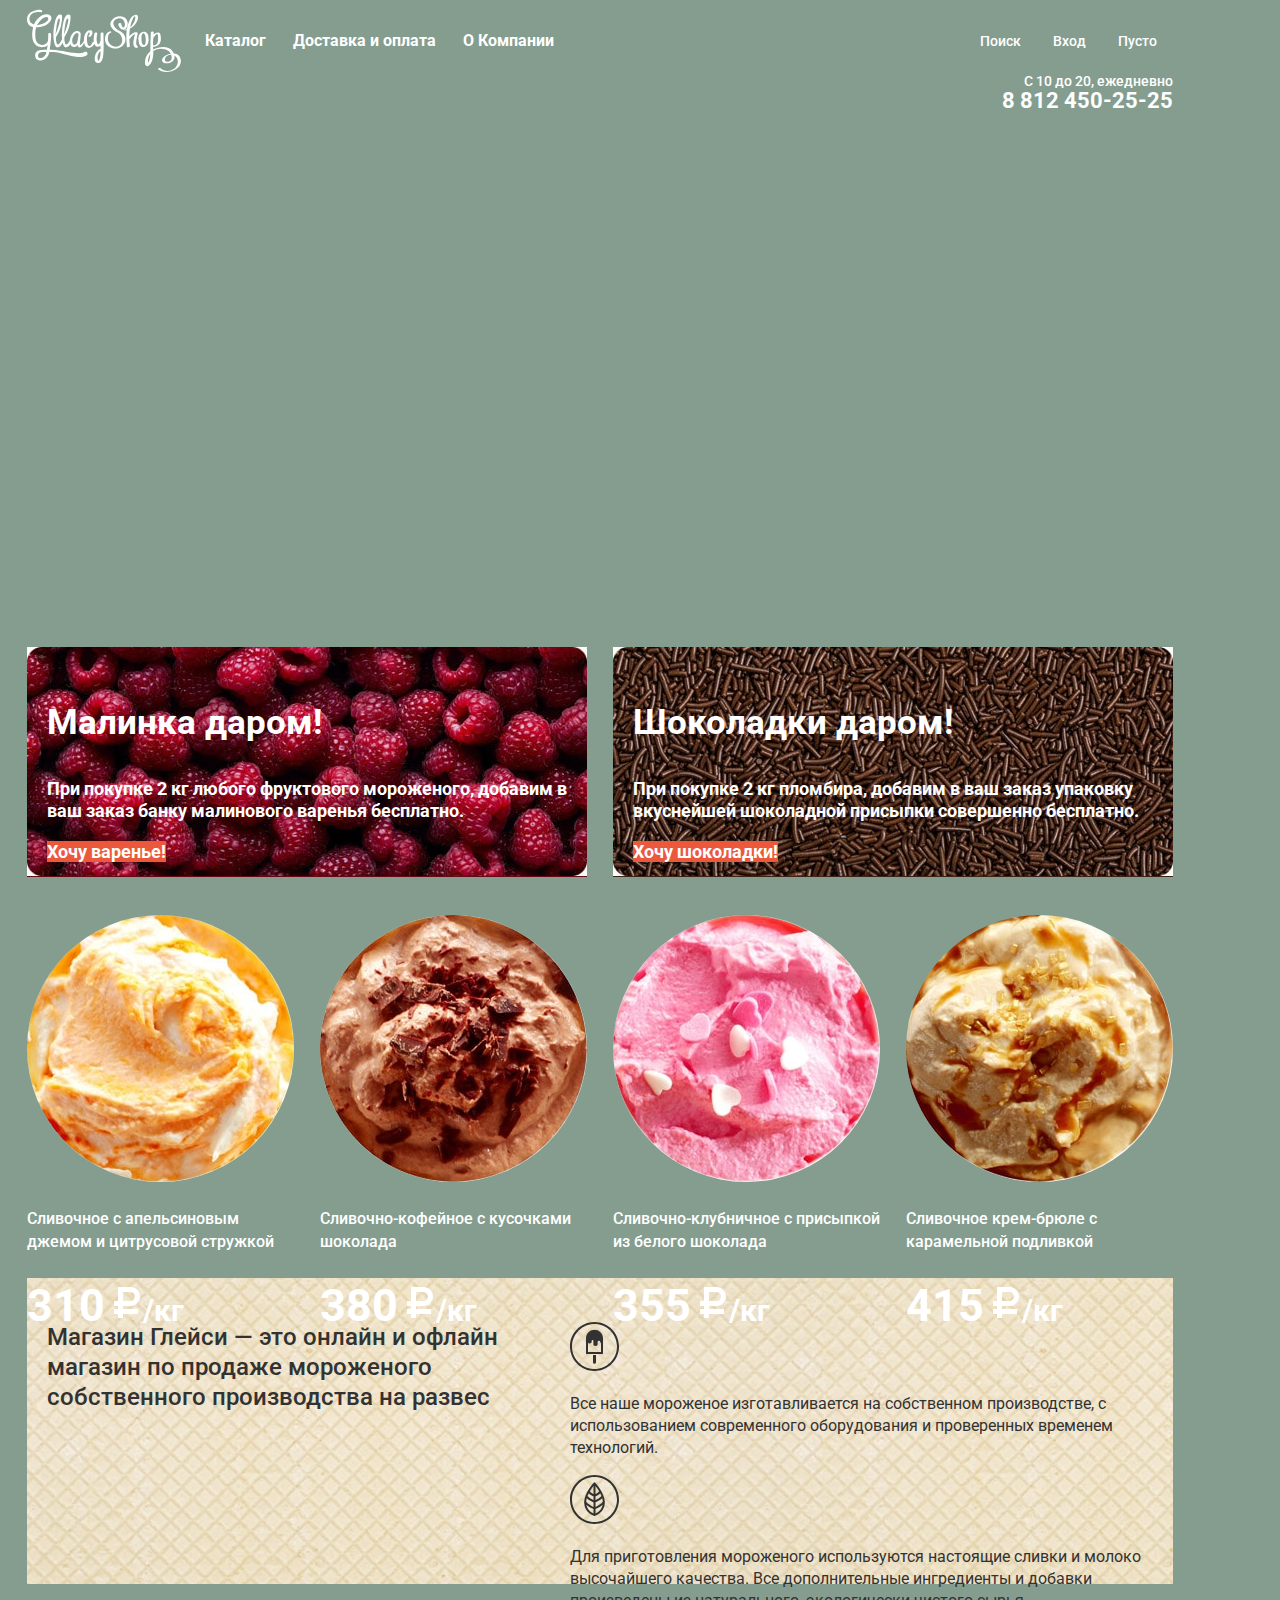
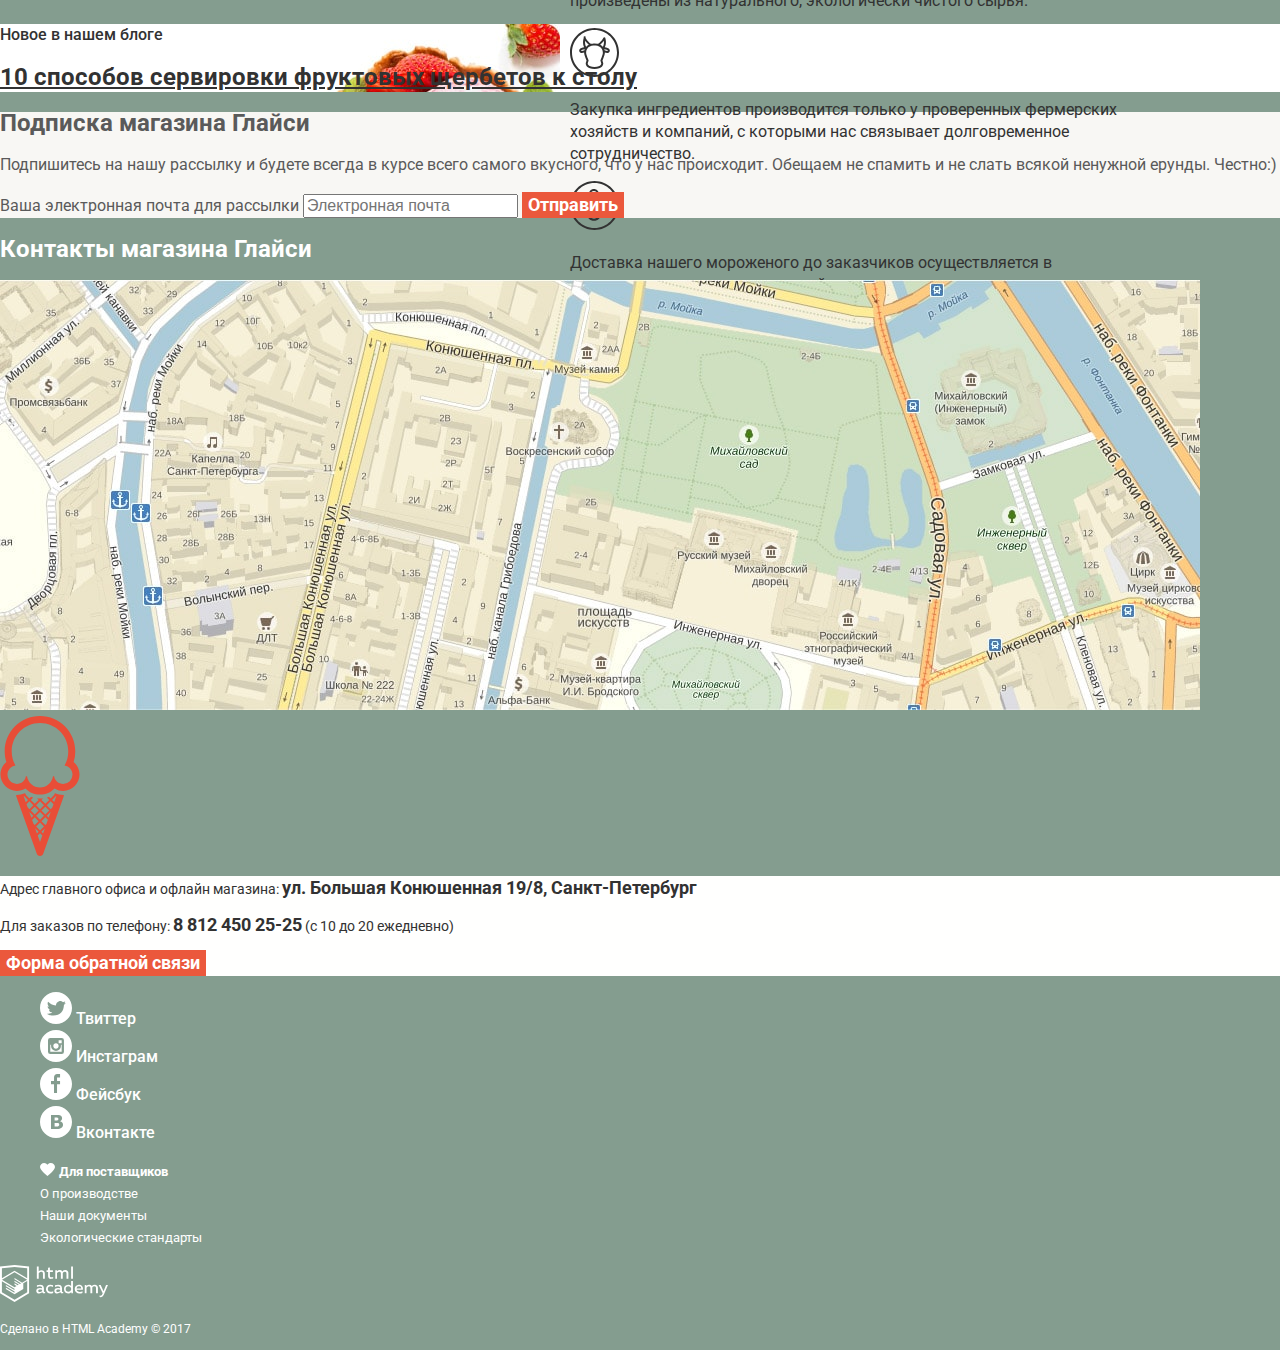
==== commit e2cafc2e: "Сетки" ====
--- a/index.html
+++ b/index.html
@@ -16,45 +16,36 @@
 				</a>
 				<ul class="menu_site_list">
 					<li class="menu_site_item"><a href="catalog.html">Каталог</a>
-						<ul class="menu_catalog_list">
+						<!-- <ul class="menu_catalog_list">
 							<li class="menu_catalog_item_current"><a href="#"><b>Новинки</b></a></li>
 							<li class="menu_catalog_item"><a href="#">Сливочное</a></li>
 							<li class="menu_catalog_item"><a href="#">Щербеты</a></li>
 							<li class="menu_catalog_item"><a href="#">Фруктовый лед</a></li>
 							<li class="menu_catalog_item"><a href="#">Мелорин</a></li>
-						</ul>
+						</ul> -->
 					</li>
 					<li class="menu_site_item"><a href="#">Доставка и оплата</a></li>
 					<li class="menu_site_item"><a href="#">О Компании</a></li>
 				</ul>
 				<ul class="menu_user_list">
 					<li class="menu_user_item">
-						<a href="#">
-							<svg xmlns="http://www.w3.org/2000/svg" xmlns:xlink="http://www.w3.org/1999/xlink" width="17" height="17" viewBox="0 0 17 17"><path fill="#fff" d="M16.958 15.527L11.75 10.32A6.455 6.455 0 0 0 13 6.5 6.5 6.5 0 1 0 6.5 13a6.465 6.465 0 0 0 3.839-1.263l5.205 5.204 1.414-1.414zM6.5 11C4.019 11 2 8.981 2 6.5S4.019 2 6.5 2 11 4.019 11 6.5 8.981 11 6.5 11z"/></svg>
-							Поиск
-						</a>
+						<a href="#">Поиск</a>
 					</li>
 					<li class="menu_user_item">
-						<a href="#">
-							<svg xmlns="http://www.w3.org/2000/svg" xmlns:xlink="http://www.w3.org/1999/xlink" width="21" height="19" viewBox="0 0 21 19"><g fill="#fff"><path d="M6 14.875L12.917 9.5 6 4.125v2.917H-.042v4.917H6z"/><path d="M18 0H5C3.9 0 3 .9 3 2v2h2V2h13v15H5v-2H3v2c0 1.1.9 2 2 2h13c1.1 0 2-.9 2-2V2c0-1.1-.9-2-2-2z"/></g></svg>
-							Вход
-						</a>
+						<a href="#">Вход</a>
 					</li>
 					<li class="menu_user_item">
-						<a href="#">
-							<svg xmlns="http://www.w3.org/2000/svg" width="21" height="20" viewBox="0 0 21 20"><g fill="#fff"><path d="M5.657 2.031L5.422 0H0v2h3.64l1.5 13h13.988l1.699-12.969H5.657zM17.372 13H6.922L5.888 4.031h12.66L17.372 13z"/><circle cx="6.984" cy="18" r="2"/><circle cx="15.984" cy="18" r="2"/></g></svg>
-							Пусто
-						</a>
+						<a href="#">Пусто</a>
 					</li>
 				</ul>
 			</nav>
-			<p>С 10 до 20, ежедневно<a class="phone" href="#tel:"> 8 812 450 25-25</a></p>
+			<p class="header_working_time">С 10 до 20, ежедневно<br><a class="phone" href="#tel:"> 8 812 450-25-25</a></p>
 		</header>
 
 		<main class="container">
-			<h1 class="visually_hidden">Магазин мороженого Глайси</h1>
-
-			<section class="promo">
+			<!-- <h1 class="visually_hidden">Магазин мороженого Глайси</h1> -->
+
+			<!-- <section class="promo">
 				<h2 class="visually_hidden">Промо магазина Глайси</h2>
 				<ul class="promo_list">
 					<li class="promo_item">
@@ -82,10 +73,10 @@
 						<circle r="8" cx="10" cy="10" fill="#849d8f"/>
 					</svg>
 				</nav>
-			</section>
+			</section> -->
 	  				
 			<section class="bonus">
-				<h2 class="visually_hidden">Бонусы магазина Глайси</h2>
+				<!-- <h2 class="visually_hidden">Бонусы магазина Глайси</h2> -->
 				<article class="bonus_info">
 					<h3>Малинка даром!</h3>
 					<p>При покупке 2 кг любого фруктового мороженого, добавим в ваш заказ банку малинового варенья бесплатно.</p>
@@ -99,7 +90,7 @@
 			</section>
 
 			<section class="catalog">
-				<h2 class="visually_hidden">Популярное магазина Глайси</h2>
+				<!-- <h2 class="visually_hidden">Популярное магазина Глайси</h2> -->
 				<article class="catalog_item catalog_item_popular">
                     <img src="img/icecream_orange.jpg" width="267" height="267" alt="Сливочное с апельсиновым джемом и цитрусовой стружкой">
                     <h3><a class="catalog_link" href="#">Сливочное с апельсиновым джемом и цитрусовой стружкой</a></h3>
@@ -123,7 +114,7 @@
 			</section>
 
 			<section class="features">
-				<h2 class="visually_hidden">Преимущества магазина Глайси</h2>
+				<!-- <h2 class="visually_hidden">Преимущества магазина Глайси</h2> -->
 				<p>Магазин Глейси &mdash; это онлайн и офлайн магазин по продаже мороженого собственного производства на развес</p>
 				<ul class="features_list">
 					<li class="features_item">
@@ -212,18 +203,18 @@
 			</ul>
 			<div class="copyright">
 				<img class="copyright_htmlacademy" src="img/svg_gllacy/logo_htmlacademy.svg" width="108" height="39" alt="Логотип htmlacademy">
-				<p>Сделано в <a class="copyright_htmlacademy_link" href="#">HTML Academy</a> &copy; 2017</p>
+				<p>Сделано в <a class="copyright_htmlacademy_link" href="https://htmlacademy.ru/intensive/htmlcss">HTML Academy</a> &copy; 2017</p>
 			</div>
 		</footer>
 
-		<section class="modal modal_search">
+		<!-- <section class="modal modal_search">
 			<form class="modal_search_menu" action="https://echo.htmlacademy.ru" method="post">
 				<label class="visually_hidden" for="search_site">Поиск по сайту</label>
 				<input name="modal_search_field" type="text" id="search_site" value="" placeholder="Что ищем?">
 				<button class="btn_hidden modal_search_btn" type="submit">Найти</button>
 			</form>
 		</section>
-
+		
 		<section class="modal modal_login">
 			<form class="modal_login_menu" action="https://echo.htmlacademy.ru" method="post">
 				<label class="visually_hidden" for="email_login">Электронная почта для входа в личный кабинет</label>
@@ -235,7 +226,7 @@
 				<a class="modal_link" href="#">Новая регистрация</a>
 			</form>
 		</section>
-
+		
 		<section class="modal modal_feedback">
 			<form class="modal_feedback_form">
 				<fieldset class="modal_feedback">
@@ -251,7 +242,7 @@
 				</fieldset>
 			</form>
 		</section>
-
+		
 		<section class="modal modal_basket">
 			<div class="modal_basket_list">
 				<button class="modal_basket_line_close">Убрать товар из корзины</button>
@@ -271,6 +262,6 @@
 			<form class="modal_basket_order">
 				<button class="btn modal_basket_btn" type="submit">Оформить заказ</button>
 			</form>
-		</section>
+		</section> -->
 	</body>
 </html>
--- a/css/style.css
+++ b/css/style.css
@@ -1,13 +1,15 @@
 
 body {
+	min-width: 1200px;
 	margin: 0;
 	padding: 0;
 
 	font-family: "Roboto", Arial, sans-serif;
 	font-size: 16px;
-	line-height: 1.375;
-	color: #ffffff;
+	line-height: 22px;
 	font-weight: 500;
+	color: #ffffff;
+	
 	background-color: #849d8f;
 }
 
@@ -22,17 +24,28 @@
 	color: #ffbc9e;
 }
 
-.visually_hidden {
-	font-size: 11px;
-	line-height: 1;
-	color: #ddaa22;
-	text-decoration: inherit;
+.visually-hidden:not(:focus):not(:active),
+input[type="checkbox"].visually-hidden,
+input[type="radio"].visually-hidden {
+  position: absolute;
+
+  width: 1px;
+  height: 1px;
+  margin: -1px;
+  border: 0;
+  padding: 0;
+
+  white-space: nowrap;
+
+  clip-path: inset(100%);
+  clip: rect(0 0 0 0);
+  overflow: hidden;
 }
 
 .btn {
 	font: inherit;
 	font-size: 18px;
-	line-height: 1.333;
+	line-height: 24px;
 	color: #ffffff;
 	font-weight: 700;
 	background-color: #eb583c;
@@ -45,10 +58,91 @@
 	background-color: #f07a63;
 }
 
+.header {
+	width: 1146px;
+	height: 118px;
+	padding: 0;
+	margin-left: 27px;
+	margin-right: 27px;
+	margin-bottom: 529px;
+	background-color: transparent;
+	display: flex;
+	flex-direction: column;
+}
+
 .header_nav {
-	font-size: 14px;
-	line-height: 1.143;
-	font-weight: 700;
+	width: 1146px;
+	height: 64px;
+	margin: 0;
+	margin-top: 9px;
+	padding: 0;
+	font-size: 14px;
+	line-height: 16px;
+	font-weight: 700;
+	display: flex;
+}
+
+.header_working_time {
+	width: 267px;
+	height: 45px;
+	margin: 0;
+	padding: 0;
+	margin-left: auto;
+	text-align: right;
+	font-size: 14px;
+	line-height: 16px;
+}
+
+.menu_site_logo {
+	width: 154px;
+	heigh: 64px;
+	margin: 0;
+	padding: 0;
+	margin-right: 10px;
+}
+
+.menu_site_list {
+	width: 580px;
+	height: 64px;
+	margin: 0;
+	padding: 0;
+	list-style: none;
+	display: flex;
+	flex-wrap: wrap;
+	justify-content: flex-start;
+	align-items: center;
+}
+
+.menu_site_item a,
+.menu_user_item a {
+	display: block;
+	vertical-align: center;
+}
+
+.menu_site_item a {
+	padding-top: 7px;
+	padding-right: 13px;
+	padding-bottom: 7px;
+	padding-left: 14px;
+}
+
+.menu_user_list {
+	width: 293px;
+	height: 64px;
+	margin: 0;
+	padding: 0;
+	list-style: none;
+	margin-left: auto;
+	display: flex;
+	justify-content: flex-end;
+	align-items: center;
+}
+
+.menu_user_item a {
+	padding-top: 7px;
+	padding-right: 16px;
+	padding-bottom: 7px;
+	padding-left: 16px;
 }
 
 .menu_site_list,
@@ -59,18 +153,18 @@
 
 .menu_site_list {
 	font-size: 16px;
-	line-height: 1.125;
+	line-height: 20px;
 }
 
 .menu_catalog_list a {
 	font-size: 14px;
-	line-height: 1.143;
+	line-height: 16px;
 	font-weight: 400;
 }
 
 .menu_catalog_list b {
 	font-size: 14px;
-	line-height: 1.143;
+	line-height: 16px;
 	font-weight: 700;
 }
 
@@ -80,7 +174,7 @@
 
 .phone {
 	font-size: 22px;
-	line-height: 1.091;
+	line-height: 24px;
 	font-weight: 700;
 }
 
@@ -112,6 +206,11 @@
 	color: #323232;
 }
 
+.container {
+	margin: 0;
+	padding: 0;
+}
+
 .promo_list {
 	list-style: none;
 }
@@ -130,13 +229,13 @@
 
 .promo_item h3 {
 	font-size: 60px;
-	line-height: 1;
+	line-height: 60px;
 	font-weight: 700;
 }
 
 .btn_promo_icecream {
 	font-size: 32px;
-	line-height: 1.375;
+	line-height: 44px;
 	font-weight: 700;
 }
 
@@ -145,9 +244,25 @@
 	color: #323232;
 }
 
+.bonus {
+	width: 1146px;
+	height: 230px;
+	margin: 0;
+	margin-left: 27px;
+	margin-right: 27px;
+	margin-bottom: 38px;
+	padding: 0;
+	display: flex;
+	justify-content: space-between;
+}
+
 .bonus_info {
+	width: 520px;
+	height: 190px;
+	margin: 0;
+	padding: 20px;
 	font-size: 18px;
-	line-height: 1.222;
+	line-height: 22px;
 	font-weight: 700;
 	text-align: left;
 }
@@ -167,8 +282,27 @@
 
 .bonus_info h3 {
 	font-size: 35px;
-	line-height: 1.171;
-	font-weight: 700;
+	line-height: 41px;
+	font-weight: 700;
+}
+
+.catalog {
+	width: 1146px;
+	min-height: 328px;
+	margin: 0;
+	margin-left: 27px;
+	margin-right: 27px;
+	margin-bottom: 35px;
+	padding: 0;
+	display: flex;
+	justify-content: space-between;
+}
+
+.catalog_item {
+	width: 267px;
+	height: 328px;
+	margin: 0;
+	padding: 0;
 }
 
 .catalog_item img{
@@ -177,21 +311,21 @@
 
 .catalog_link {
 	font-size: 16px;
-	line-height: 1.375;
+	line-height: 22px;
 	font-weight: 500;
 	text-align: center;
 }
 
 .catalog_item p {
 	font-size: 30px;
-	line-height: 1.5;
+	line-height: 45px;
 	font-weight: 700;
 	text-align: left;
 }
 
 .catalog_price {
 	font-size: 45px;
-	line-height: 1;
+	line-height: 45px;
 	font-weight: 700;
 }
 
@@ -201,9 +335,18 @@
 	background-position: 0 0;
 	background-repeat: repeat;
 	font-size: 24px;
-	line-height: 1.250;
+	line-height: 30px;
 	font-weight: 500;
 	color: #323232;
+
+	width: 1106px;
+	height: 266px;
+	margin: 0;
+	margin-left: 27px;
+	margin-right: 27px;
+	margin-bottom: 40px;
+	padding: 20px;
+	display: flex;
 }
 
 .features_list {
@@ -212,7 +355,7 @@
 
 .features_item {
 	font-size: 16px;
-	line-height: 1.375;
+	line-height: 22px;
 	font-weight: 400;
 	color: #323232;
 }
@@ -226,14 +369,14 @@
 
 .last_news h3 {
 	font-size: 16px;
-	line-height: 1.375;
+	line-height: 22px;
 	font-weight: 500;
 	color: #323232;
 }
 
 .news_link {
 	font-size: 24px;
-	line-height: 1.250;
+	line-height: 30px;
 	font-weight: 700;
 	color: #323232;
 	text-decoration: underline;
@@ -241,7 +384,7 @@
 
 .subscribe {
 	font-size: 16px;
-	line-height: 1.375;
+	line-height: 22px;
 	font-weight: 400;
 	color: #5a5a5a;
 	background-color: #f8f7f4;
@@ -249,7 +392,7 @@
 
 .subscribe_field input [type="text"] {
 	font-size: 16px;
-	line-height: 1.500;
+	line-height: 24px;
 	font-weight: 400;
 	color: #999999;
 	background-color: #ffffff;
@@ -258,7 +401,7 @@
 
 .contacts_info {
 	font-size: 14px;
-	line-height: 1.429;
+	line-height: 20px;
 	font-weight: 400;
 	color: #323232;
 	background-color: #fffffe;
@@ -266,7 +409,7 @@
 
 .contacts_info b {
 	font-size: 18px;
-	line-height: 1.333;
+	line-height: 24px;
 	font-weight: 700;
 	color: #323232;
 }
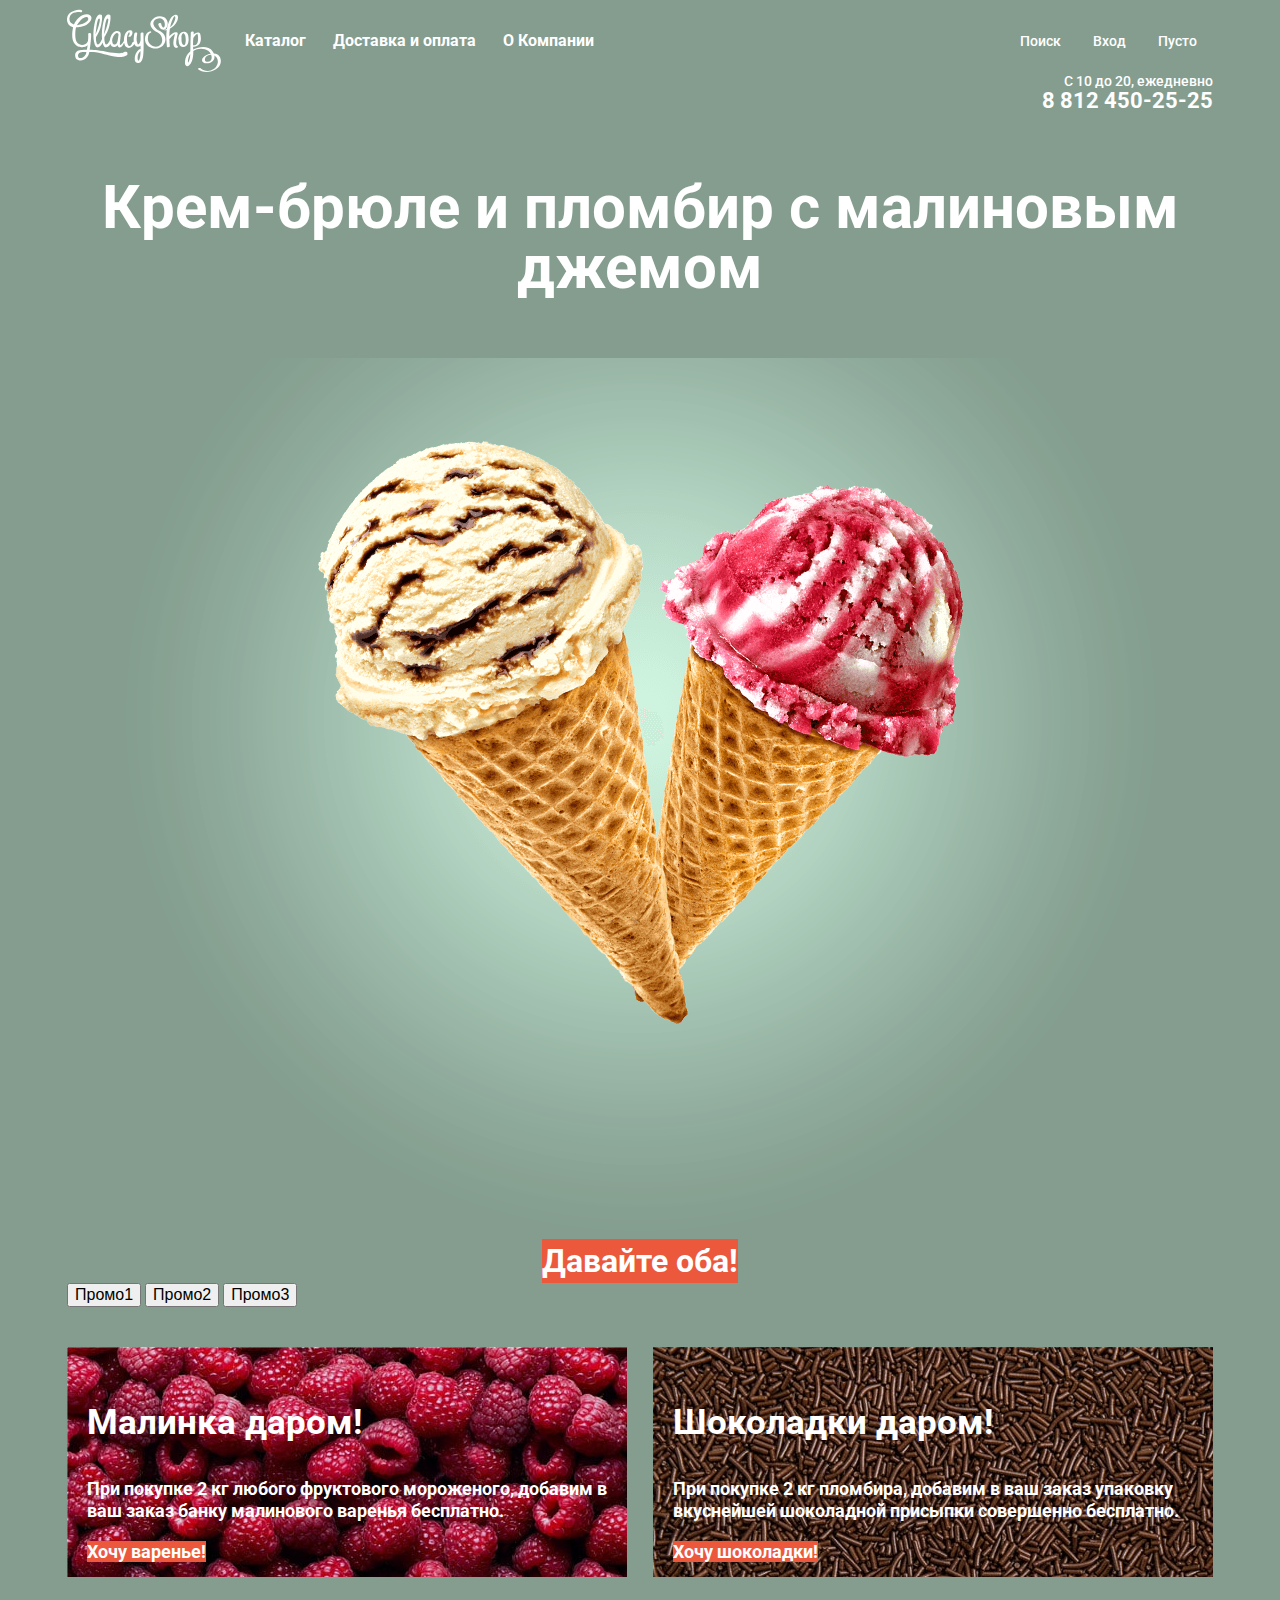
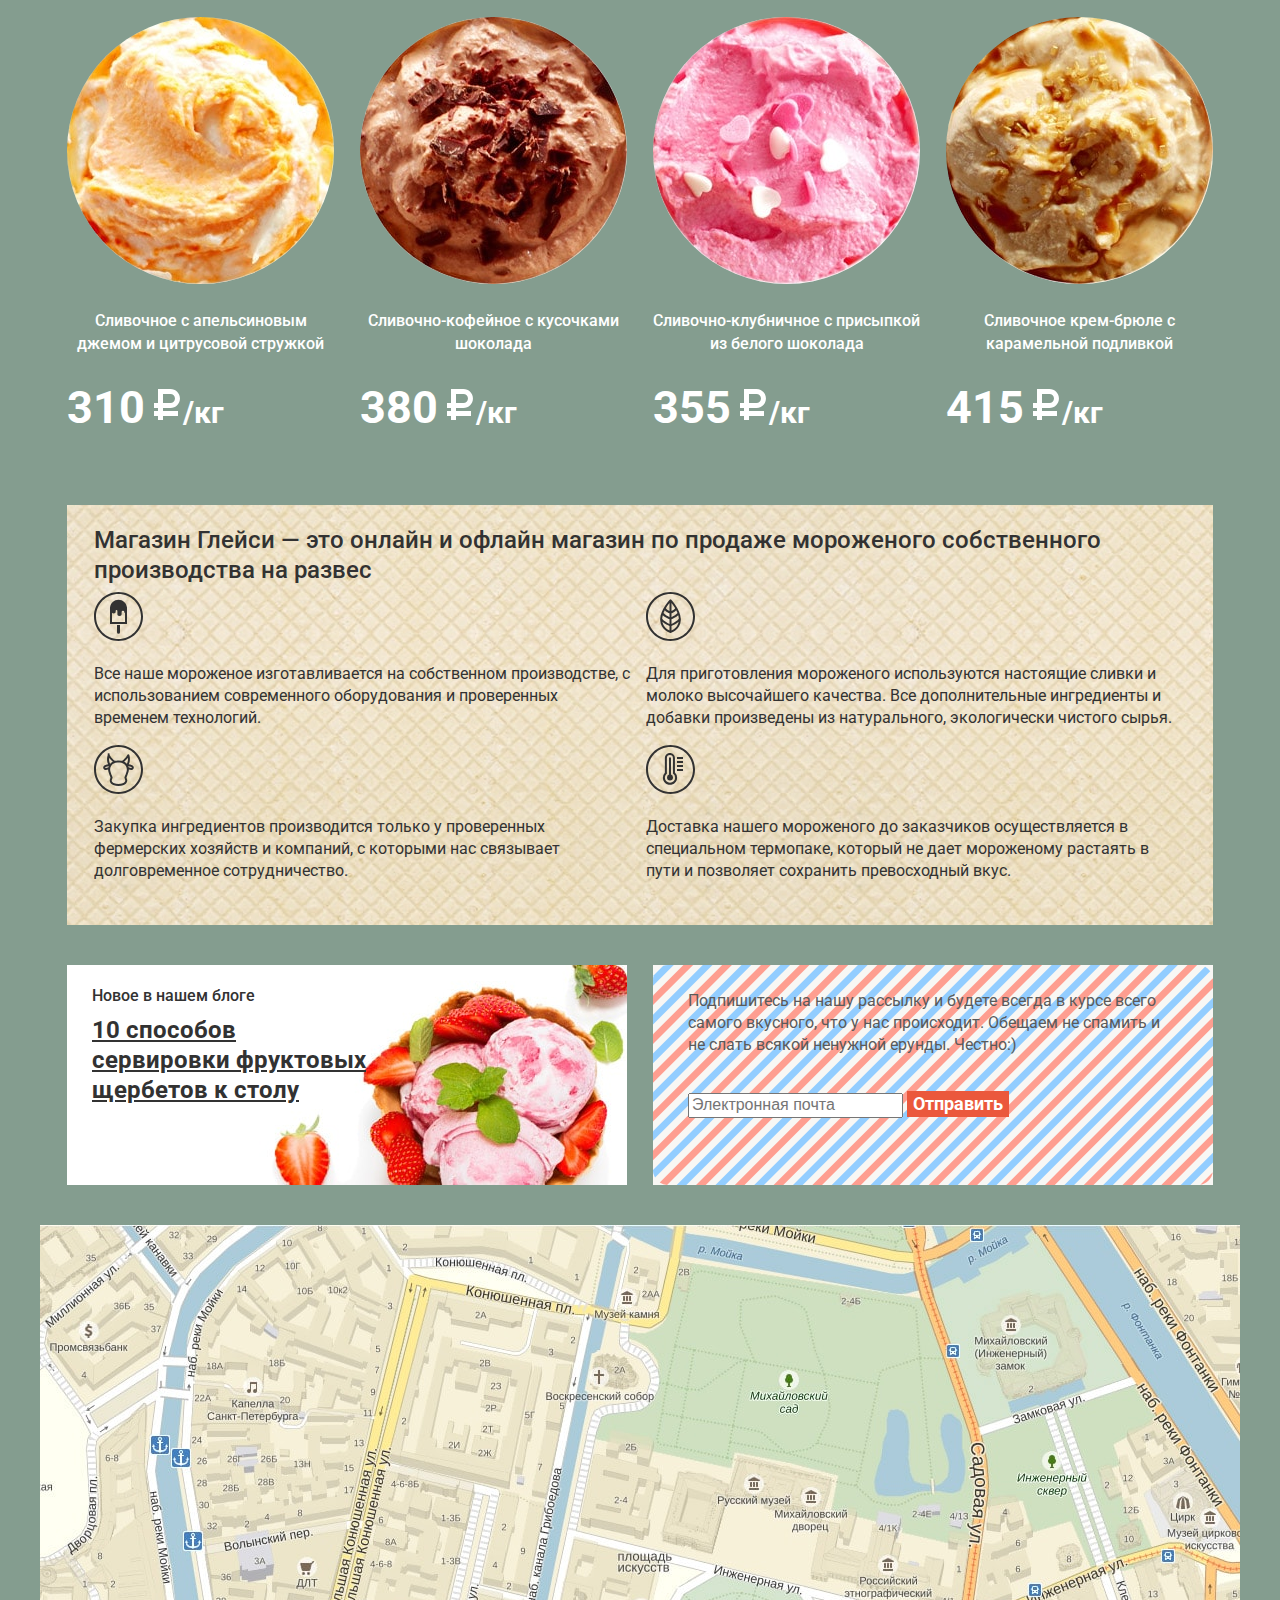
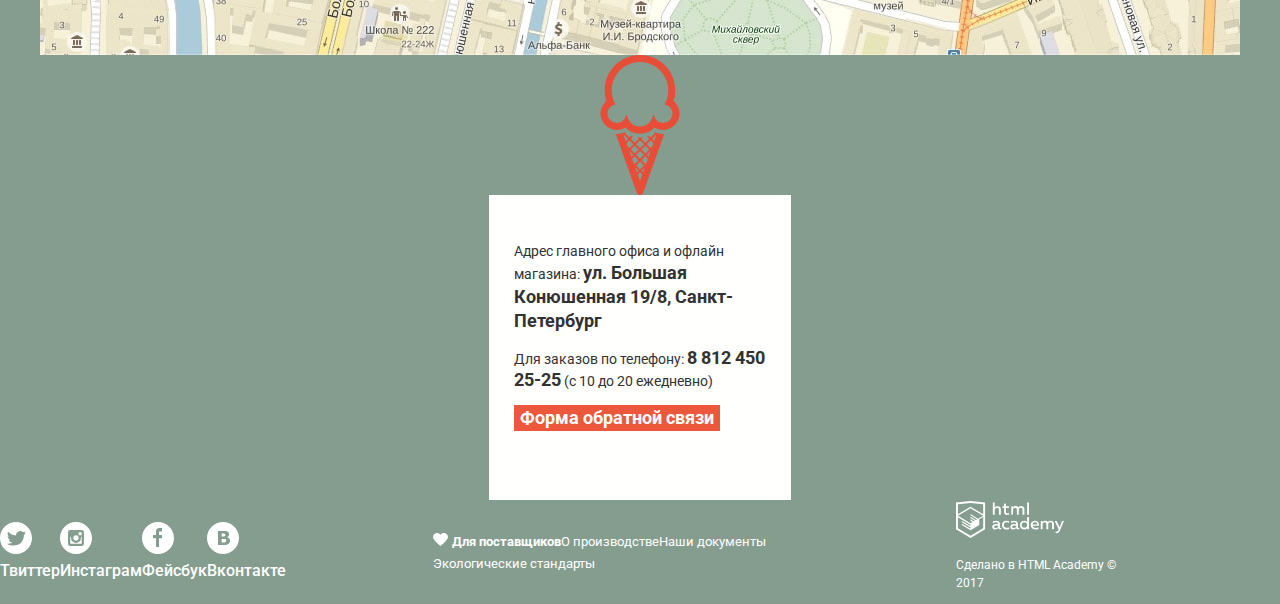
==== commit a0b43caa: "Сетки страница index.html" ====
--- a/index.html
+++ b/index.html
@@ -42,121 +42,120 @@
 			<p class="header_working_time">С 10 до 20, ежедневно<br><a class="phone" href="#tel:"> 8 812 450-25-25</a></p>
 		</header>
 
-		<main class="container">
-			<!-- <h1 class="visually_hidden">Магазин мороженого Глайси</h1> -->
-
-			<!-- <section class="promo">
-				<h2 class="visually_hidden">Промо магазина Глайси</h2>
-				<ul class="promo_list">
-					<li class="promo_item">
-						<h3>Крем-брюле и пломбир с малиновым джемом</h3>
-						<img src="img/promo_icecream_1.png" width="1045" height="881" alt="Крем-брюле и пломбир с малиновым джемом">
-						<a class="btn btn_promo_icecream" href="#">Давайте оба!</a>
-					</li>
-					<li class="promo_item">
-						<h3>Шоколадный пломбир и лимонный щербет</h3>
-						<img src="img/promo_icecream_2.png" width="1045" height="881" alt="Шоколадный пломбир и лимонный щербет">
-						<a class="btn btn_promo_icecream" href="#">Давайте оба!</a>
-					</li>
-					<li class="promo_item">
-						<h3>Пломбир с помадкой и клубничный щербет</h3>
-						<img src="img/promo_icecream_3.png" width="1045" height="881" alt="Пломбир с помадкой и клубничный щербет">
-						<a class="btn btn_promo_icecream" href="#">Давайте оба!</a>
-					</li>
-				</ul>
-				<nav class="promo_nav">
-					<button class="leaf_promo" name="leaf_promo1">Промо1</button>
-					<button class="leaf_promo" name="leaf_promo2">Промо2</button>
-					<button class="leaf_promo" name="leaf_promo3">Промо3</button>
-					<svg>
-						<circle r="10" cx="10" cy="10" fill="#fff"/>
-						<circle r="8" cx="10" cy="10" fill="#849d8f"/>
-					</svg>
-				</nav>
-			</section> -->
-	  				
-			<section class="bonus">
-				<!-- <h2 class="visually_hidden">Бонусы магазина Глайси</h2> -->
-				<article class="bonus_info">
-					<h3>Малинка даром!</h3>
-					<p>При покупке 2 кг любого фруктового мороженого, добавим в ваш заказ банку малинового варенья бесплатно.</p>
-					<a class="btn bonus_item" href="#">Хочу варенье!</a>
-				</article>
-				<article class="bonus_info">
-					<h3>Шоколадки даром!</h3>
-					<p>При покупке 2 кг пломбира, добавим в ваш заказ упаковку вкуснейшей шоколадной присыпки совершенно бесплатно.</p>
-					<a class="btn bonus_item" href="#">Хочу шоколадки!</a>
-				</article>
-			</section>
-
-			<section class="catalog">
-				<!-- <h2 class="visually_hidden">Популярное магазина Глайси</h2> -->
-				<article class="catalog_item catalog_item_popular">
-                    <img src="img/icecream_orange.jpg" width="267" height="267" alt="Сливочное с апельсиновым джемом и цитрусовой стружкой">
-                    <h3><a class="catalog_link" href="#">Сливочное с апельсиновым джемом и цитрусовой стружкой</a></h3>
-      			   	<p><span class="catalog_price">310</span> <svg xmlns="http://www.w3.org/2000/svg" width="31" height="36" viewBox="0 0 31 36"><path fill="#FFF" d="M11 21h7.451c5.247 0 9.5-4.253 9.5-9.5S23.698 2 18.451 2H6v14H2v5h4v3H2v5h4v4h5v-4h15v-5H11v-3zm0-14h7.451v-.03a4.53 4.53 0 0 1 0 9.06V16H11V7z"/></svg>/кг</p>
-      		    </article>
-      		    <article class="catalog_item catalog_item_popular">
-                    <img class="catalog_img" src="img/icecream_coffee.jpg" width="267" height="267" alt="Сливочно-кофейное с кусочками шоколада">
-                    <h3><a class="catalog_link" href="#">Сливочно-кофейное с кусочками шоколада</a></h3>
-                    <p><span class="catalog_price">380</span> <svg xmlns="http://www.w3.org/2000/svg" width="31" height="36" viewBox="0 0 31 36"><path fill="#FFF" d="M11 21h7.451c5.247 0 9.5-4.253 9.5-9.5S23.698 2 18.451 2H6v14H2v5h4v3H2v5h4v4h5v-4h15v-5H11v-3zm0-14h7.451v-.03a4.53 4.53 0 0 1 0 9.06V16H11V7z"/></svg>/кг</p>
-      			</article>
-                <article class="catalog_item catalog_item_popular">
-      				<img class="catalog_img" src="img/icecream_strawberry.jpg" width="267" height="267" alt="Сливочно-клубничное с присыпкой из белого шоколада">
-                    <h3><a  class="catalog_link" href="#">Сливочно-клубничное с присыпкой из белого шоколада</a></h3>
-                    <p><span class="catalog_price">355</span> <svg xmlns="http://www.w3.org/2000/svg" width="31" height="36" viewBox="0 0 31 36"><path fill="#FFF" d="M11 21h7.451c5.247 0 9.5-4.253 9.5-9.5S23.698 2 18.451 2H6v14H2v5h4v3H2v5h4v4h5v-4h15v-5H11v-3zm0-14h7.451v-.03a4.53 4.53 0 0 1 0 9.06V16H11V7z"/></svg>/кг</p>
-      			</article>
-      			<article class="catalog_item catalog_item_popular">
-                    <img class="catalog_img" src="img/icecream_caramel.jpg" width="267" height="267" alt="Сливочное крем-брюле с карамельной подливкой">
-      				<h3><a class="catalog_link" href="#">Сливочное крем-брюле с карамельной подливкой</a></h3>
-                    <p><span class="catalog_price">415</span> <svg xmlns="http://www.w3.org/2000/svg" width="31" height="36" viewBox="0 0 31 36"><path fill="#FFF" d="M11 21h7.451c5.247 0 9.5-4.253 9.5-9.5S23.698 2 18.451 2H6v14H2v5h4v3H2v5h4v4h5v-4h15v-5H11v-3zm0-14h7.451v-.03a4.53 4.53 0 0 1 0 9.06V16H11V7z"/></svg>/кг</p>
-      			</article>
-			</section>
-
-			<section class="features">
-				<!-- <h2 class="visually_hidden">Преимущества магазина Глайси</h2> -->
-				<p>Магазин Глейси &mdash; это онлайн и офлайн магазин по продаже мороженого собственного производства на развес</p>
-				<ul class="features_list">
-					<li class="features_item">
-						<svg xmlns="http://www.w3.org/2000/svg" width="49" height="49" viewBox="0 0 49 49"><g fill="#323232"><path d="M24.5 0C10.969 0 0 10.969 0 24.5S10.969 49 24.5 49 49 38.031 49 24.5 38.031 0 24.5 0zm0 47C12.093 47 2 36.906 2 24.5 2 12.093 12.093 2 24.5 2 36.906 2 47 12.093 47 24.5 47 36.906 36.906 47 24.5 47z"/><path d="M24.5 7.625c-4.355 0-7.94 3.278-8.436 7.5H16v16.917h17V15.125h-.063c-.497-4.222-4.082-7.5-8.437-7.5zM31 30.042H18v-9.257c.275.337.705.631 1.542.631 1.292 0 2.125-.713 2.125-1.625v-.875a.854.854 0 1 1 1.708 0c0 .009-.005.017-.005.025 0 .007.005.01.005.017v3.292s-.031 1.833 2.125 1.833c2.109 0 2.125-1.75 2.125-1.75v-2.25h.001l-.001-.005a1.344 1.344 0 0 1 2.688 0c0 .031.021.088.021.088s.034.609.667.894v8.982zM23 40.125a1.5 1.5 0 1 0 3 0V33h-3v7.125z"/></g></svg>
-						<p>Все наше мороженое изготавливается на собственном производстве, с использованием современного оборудования и проверенных временем технологий.</p>
-					</li>
-					<li class="features_item">
-						<svg xmlns="http://www.w3.org/2000/svg" width="49" height="49" viewBox="0 0 49 49"><g fill="#323232"><path d="M24.5 0C10.969 0 0 10.969 0 24.5S10.969 49 24.5 49 49 38.031 49 24.5 38.031 0 24.5 0zm0 47C12.093 47 2 36.906 2 24.5 2 12.093 12.093 2 24.5 2 36.906 2 47 12.093 47 24.5 47 36.906 36.906 47 24.5 47z"/><path d="M34.807 26.756c-.45-9.493-9.197-18.693-9.586-19.097-.015-.015-.033-.023-.048-.037a.942.942 0 0 0-.118-.09.945.945 0 0 0-.13-.077c-.018-.009-.032-.022-.051-.03-.027-.011-.056-.011-.083-.02a.898.898 0 0 0-.297-.044c-.045 0-.089.002-.134.008a.957.957 0 0 0-.158.038c-.025.008-.052.008-.076.018-.018.007-.031.021-.049.029a.896.896 0 0 0-.133.079.95.95 0 0 0-.118.091c-.015.013-.033.021-.046.036-.389.404-9.14 9.608-9.587 19.105-.008.067-.017.133-.011.202-.013.363-.017.727-.003 1.091.369 10.256 9.978 12.82 10.075 12.845a.995.995 0 0 0 .494 0c.097-.024 9.706-2.589 10.074-12.845.013-.363.009-.727-.003-1.089.006-.073-.004-.142-.012-.213zM16.783 23.25c2.219 2.058 5.368 3.521 6.717 4.091v4.552c-2.448-1.196-6.219-3.341-7.302-5.228a17.06 17.06 0 0 1 .585-3.415zm2.024-5.096c1.513 1.688 3.602 2.646 4.693 3.059v3.94c-1.654-.76-4.424-2.216-6.016-4.043a29.164 29.164 0 0 1 1.323-2.956zm12.711 2.954c-1.59 1.824-4.362 3.283-6.018 4.044v-3.939c1.092-.413 3.183-1.372 4.695-3.062.489.949.935 1.94 1.323 2.957zM25.5 19.047v-8.008a45.239 45.239 0 0 1 3.651 5.229c-.953 1.374-2.536 2.276-3.651 2.779zm0 12.846v-4.552c1.35-.569 4.499-2.034 6.719-4.092.305 1.128.515 2.273.584 3.417-1.083 1.883-4.855 4.029-7.303 5.227zm-2-12.843c-1.113-.5-2.694-1.399-3.649-2.779a45.379 45.379 0 0 1 3.649-5.229v8.008zm-7.117 10.775c2.328 1.983 5.69 3.629 7.117 4.281v4.403c-2.092-.904-6.162-3.331-7.117-8.684zm9.117 8.696v-4.415c1.428-.653 4.792-2.3 7.121-4.284-.95 5.411-5.02 7.813-7.121 8.699z"/></g></svg>
-						<p>Для приготовления мороженого используются настоящие сливки и молоко высочайшего качества. Все дополнительные ингредиенты и добавки произведены из натурального, экологически чистого сырья.</p>
-					</li>
-					<li class="features_item">
-						<svg xmlns="http://www.w3.org/2000/svg" width="49" height="49" viewBox="0 0 49 49"><g fill="#323232"><path d="M24.5 0C10.969 0 0 10.969 0 24.5S10.969 49 24.5 49 49 38.031 49 24.5 38.031 0 24.5 0zm0 47C12.093 47 2 36.906 2 24.5 2 12.093 12.093 2 24.5 2 36.906 2 47 12.093 47 24.5 47 36.906 36.906 47 24.5 47z"/><path d="M34.811 19.342c.86-1.711 1.88-4.987.433-9.482a1 1 0 0 0-1.825-.182c-1.271 2.268-4.038 5.927-6.047 6.094-.03.002-.054.019-.083.024A16.242 16.242 0 0 0 24.5 15.5c-.103 0-1.311.009-2.801.292-.025-.004-.045-.019-.071-.021-2.004-.167-4.773-3.827-6.048-6.095a1 1 0 1 0-1.824.183c-1.448 4.494-.427 7.771.433 9.482-1.744.22-3.954.777-4.757 2.188-.388.682-.38 1.464.024 2.201.514.939 1.399 1.245 2.334 1.245.816 0 1.668-.233 2.349-.482-.004.54.026 1.08.129 1.612.288 1.496 1.131 3.636 1.748 5.197.188.479.396 1.004.509 1.324-.235.614-.672 1.812-.766 2.484-.112.801.114 2.147 1.121 3.306 1.443 1.659 4.006 2.5 7.619 2.5 3.612 0 6.176-.841 7.619-2.5 1.007-1.158 1.233-2.505 1.121-3.306-.094-.673-.53-1.87-.767-2.484.114-.319.32-.843.509-1.32.617-1.563 1.462-3.704 1.75-5.201a8.483 8.483 0 0 0 .135-1.61c.679.248 1.528.48 2.342.48.936 0 1.82-.306 2.334-1.245.404-.737.412-1.519.024-2.201-.801-1.41-3.011-1.967-4.755-2.187zm-.953-6.634c.428 3.06-.477 5.157-1.031 6.112a9.905 9.905 0 0 0-.798-.872c-.544-.526-1.199-.934-1.891-1.258 1.483-1.051 2.801-2.673 3.72-3.982zm-18.716.002c.916 1.304 2.229 2.919 3.706 3.97-.701.329-1.359.744-1.892 1.283-.276.279-.533.57-.771.872-.549-.943-1.468-3.054-1.043-6.125zM11.21 22.77c-.089-.163-.063-.21-.04-.25.223-.391 1.387-1.006 3.609-1.233-.116.29-.217.582-.302.878-1.265.673-2.998 1.091-3.267.605zm21.558 2.959c-.252 1.313-1.058 3.354-1.646 4.844-.398 1.01-.609 1.552-.683 1.877l-.066.302.114.287c.283.71.711 1.908.772 2.351.001.009.096.858-.649 1.716-.72.826-2.363 1.812-6.11 1.812-3.747 0-5.391-.986-6.11-1.812-.746-.857-.651-1.707-.65-1.716.062-.441.489-1.641.772-2.352l.114-.286-.066-.302c-.072-.326-.284-.869-.683-1.881-.587-1.489-1.392-3.528-1.645-4.841-.422-2.198.379-4.575 2.145-6.358 1.513-1.528 4.933-1.868 6.123-1.871 1.166 0 4.539.339 6.139 1.886 2.081 2.014 2.465 4.597 2.129 6.344zm5.021-2.959c-.263.479-1.974.07-3.238-.592a9.437 9.437 0 0 0-.297-.888c2.198.23 3.354.84 3.575 1.229.024.041.05.087-.04.251z"/></g></svg>
-						<p>Закупка ингредиентов производится только у проверенных фермерских хозяйств и компаний, с которыми нас связывает долговременное сотрудничество.</p>
-					</li>
-					<li class="features_item">
-						<svg xmlns="http://www.w3.org/2000/svg" width="49" height="49" viewBox="0 0 49 49"><g fill="#323232"><path d="M24.5 0C10.969 0 0 10.969 0 24.5S10.969 49 24.5 49 49 38.031 49 24.5 38.031 0 24.5 0zm0 47C12.093 47 2 36.906 2 24.5 2 12.093 12.093 2 24.5 2 36.906 2 47 12.093 47 24.5 47 36.906 36.906 47 24.5 47z"/><path d="M28.938 13.125c0-2.774-2.257-5.031-5.031-5.031s-5.031 2.257-5.031 5.031v14.64a7.042 7.042 0 0 0-2 4.923c0 3.929 3.196 7.125 7.125 7.125s7.125-3.196 7.125-7.125a7.127 7.127 0 0 0-2.188-5.126V13.125zm.187 19.563a5.126 5.126 0 0 1-10.25 0c0-1.647.792-3.098 2-4.035V13.125a3.031 3.031 0 1 1 6.062 0v15.372a5.114 5.114 0 0 1 2.188 4.191z"/><path d="M25 29.559V13.188a1 1 0 1 0-2 0v16.371a2.99 2.99 0 0 0-2 2.816 3 3 0 1 0 6 0 2.99 2.99 0 0 0-2-2.816zM31 12h6v2h-6zM31 16h6v2h-6zM31 20h6v2h-6zM31 24h6v2h-6z"/></g></svg>
-						<p>Доставка нашего мороженого до заказчиков осуществляется в специальном термопаке, который не дает мороженому растаять в пути и позволяет сохранить превосходный вкус.</p>
-					</li>
-				</ul>
-			</section>
-
-			<article class="last_news">
-				<h3>Новое в нашем блоге</h3>
-				<a class="news_link" href="#">10 способов сервировки фруктовых щербетов к столу</a>
-			</article>
-
-			<section class="subscribe">
-				<h2 class="visually_hidden">Подписка магазина Глайси</h2>
-			 	<p>Подпишитесь на нашу рассылку и будете всегда в курсе всего самого вкусного, что у нас происходит. Обещаем не спамить и не слать всякой ненужной ерунды. Честно:)</p>
-				<form class="subscribe_field" action="https://echo.htmlacademy.ru" method="post">
-					<label class="visually_hidden" for="email_subscribe">Ваша электронная почта для рассылки</label>
-			  		<input type="text" name="email" id="email_subscribe" value="" placeholder="Электронная почта">
-			  		<button class="btn subscribe_btn" type="submit" name="btn_subscribe">Отправить</button>
-				</form>
-			</section>
+		<main class="main_container">
+			<div class="container">
+				<h1 class="visually_hidden">Магазин мороженого Глайси</h1>
+
+				<section class="promo">
+					<h2 class="visually_hidden">Промо магазина Глайси</h2>
+					<ul class="promo_list">
+						<li class="promo_item">
+							<h3>Крем-брюле и пломбир с малиновым джемом</h3>
+							<img src="img/promo_icecream_1.png" width="1045" height="881" alt="Крем-брюле и пломбир с малиновым джемом">
+							<a class="btn btn_promo_icecream" href="#">Давайте оба!</a>
+						</li>
+						<li class="promo_item">
+							<h3>Шоколадный пломбир и лимонный щербет</h3>
+							<img src="img/promo_icecream_2.png" width="1045" height="881" alt="Шоколадный пломбир и лимонный щербет">
+							<a class="btn btn_promo_icecream" href="#">Давайте оба!</a>
+						</li>
+						<li class="promo_item">
+							<h3>Пломбир с помадкой и клубничный щербет</h3>
+							<img src="img/promo_icecream_3.png" width="1045" height="881" alt="Пломбир с помадкой и клубничный щербет">
+							<a class="btn btn_promo_icecream" href="#">Давайте оба!</a>
+						</li>
+					</ul>
+					<nav class="promo_nav">
+						<button class="leaf_promo" name="leaf_promo1">Промо1</button>
+						<button class="leaf_promo" name="leaf_promo2">Промо2</button>
+						<button class="leaf_promo" name="leaf_promo3">Промо3</button>
+					</nav>
+				</section>
+		  				
+				<section class="bonus">
+					<h2 class="visually_hidden">Бонусы магазина Глайси</h2>
+					<article class="bonus_info">
+						<h3>Малинка даром!</h3>
+						<p>При покупке 2 кг любого фруктового мороженого, добавим в ваш заказ банку малинового варенья бесплатно.</p>
+						<a class="btn bonus_item" href="#">Хочу варенье!</a>
+					</article>
+					<article class="bonus_info">
+						<h3>Шоколадки даром!</h3>
+						<p>При покупке 2 кг пломбира, добавим в ваш заказ упаковку вкуснейшей шоколадной присыпки совершенно бесплатно.</p>
+						<a class="btn bonus_item" href="#">Хочу шоколадки!</a>
+					</article>
+				</section>
+
+				<section class="catalog">
+					<h2 class="visually_hidden">Популярное магазина Глайси</h2>
+					<article class="catalog_item catalog_item_popular">
+	                    <img src="img/icecream_orange.jpg" width="267" height="267" alt="Сливочное с апельсиновым джемом и цитрусовой стружкой">
+	                    <h3><a class="catalog_link" href="#">Сливочное с апельсиновым джемом и цитрусовой стружкой</a></h3>
+	      			   	<p><span class="catalog_price">310</span> <svg xmlns="http://www.w3.org/2000/svg" width="31" height="36" viewBox="0 0 31 36"><path fill="#FFF" d="M11 21h7.451c5.247 0 9.5-4.253 9.5-9.5S23.698 2 18.451 2H6v14H2v5h4v3H2v5h4v4h5v-4h15v-5H11v-3zm0-14h7.451v-.03a4.53 4.53 0 0 1 0 9.06V16H11V7z"/></svg>/кг</p>
+	      		    </article>
+	      		    <article class="catalog_item catalog_item_popular">
+	                    <img class="catalog_img" src="img/icecream_coffee.jpg" width="267" height="267" alt="Сливочно-кофейное с кусочками шоколада">
+	                    <h3><a class="catalog_link" href="#">Сливочно-кофейное с кусочками шоколада</a></h3>
+	                    <p><span class="catalog_price">380</span> <svg xmlns="http://www.w3.org/2000/svg" width="31" height="36" viewBox="0 0 31 36"><path fill="#FFF" d="M11 21h7.451c5.247 0 9.5-4.253 9.5-9.5S23.698 2 18.451 2H6v14H2v5h4v3H2v5h4v4h5v-4h15v-5H11v-3zm0-14h7.451v-.03a4.53 4.53 0 0 1 0 9.06V16H11V7z"/></svg>/кг</p>
+	      			</article>
+	                <article class="catalog_item catalog_item_popular">
+	      				<img class="catalog_img" src="img/icecream_strawberry.jpg" width="267" height="267" alt="Сливочно-клубничное с присыпкой из белого шоколада">
+	                    <h3><a  class="catalog_link" href="#">Сливочно-клубничное с присыпкой из белого шоколада</a></h3>
+	                    <p><span class="catalog_price">355</span> <svg xmlns="http://www.w3.org/2000/svg" width="31" height="36" viewBox="0 0 31 36"><path fill="#FFF" d="M11 21h7.451c5.247 0 9.5-4.253 9.5-9.5S23.698 2 18.451 2H6v14H2v5h4v3H2v5h4v4h5v-4h15v-5H11v-3zm0-14h7.451v-.03a4.53 4.53 0 0 1 0 9.06V16H11V7z"/></svg>/кг</p>
+	      			</article>
+	      			<article class="catalog_item catalog_item_popular">
+	                    <img class="catalog_img" src="img/icecream_caramel.jpg" width="267" height="267" alt="Сливочное крем-брюле с карамельной подливкой">
+	      				<h3><a class="catalog_link" href="#">Сливочное крем-брюле с карамельной подливкой</a></h3>
+	                    <p><span class="catalog_price">415</span> <svg xmlns="http://www.w3.org/2000/svg" width="31" height="36" viewBox="0 0 31 36"><path fill="#FFF" d="M11 21h7.451c5.247 0 9.5-4.253 9.5-9.5S23.698 2 18.451 2H6v14H2v5h4v3H2v5h4v4h5v-4h15v-5H11v-3zm0-14h7.451v-.03a4.53 4.53 0 0 1 0 9.06V16H11V7z"/></svg>/кг</p>
+	      			</article>
+				</section>
+
+				<section class="features">
+					<h2 class="visually_hidden">Преимущества магазина Глайси</h2>
+					<p class="features_about_store">Магазин Глейси &mdash; это онлайн и офлайн магазин по продаже мороженого собственного производства на развес</p>
+					<ul class="features_list">
+						<li class="features_item">
+							<svg xmlns="http://www.w3.org/2000/svg" width="49" height="49" viewBox="0 0 49 49"><g fill="#323232"><path d="M24.5 0C10.969 0 0 10.969 0 24.5S10.969 49 24.5 49 49 38.031 49 24.5 38.031 0 24.5 0zm0 47C12.093 47 2 36.906 2 24.5 2 12.093 12.093 2 24.5 2 36.906 2 47 12.093 47 24.5 47 36.906 36.906 47 24.5 47z"/><path d="M24.5 7.625c-4.355 0-7.94 3.278-8.436 7.5H16v16.917h17V15.125h-.063c-.497-4.222-4.082-7.5-8.437-7.5zM31 30.042H18v-9.257c.275.337.705.631 1.542.631 1.292 0 2.125-.713 2.125-1.625v-.875a.854.854 0 1 1 1.708 0c0 .009-.005.017-.005.025 0 .007.005.01.005.017v3.292s-.031 1.833 2.125 1.833c2.109 0 2.125-1.75 2.125-1.75v-2.25h.001l-.001-.005a1.344 1.344 0 0 1 2.688 0c0 .031.021.088.021.088s.034.609.667.894v8.982zM23 40.125a1.5 1.5 0 1 0 3 0V33h-3v7.125z"/></g></svg>
+							<p>Все наше мороженое изготавливается на собственном производстве, с использованием современного оборудования и проверенных временем технологий.</p>
+						</li>
+						<li class="features_item">
+							<svg xmlns="http://www.w3.org/2000/svg" width="49" height="49" viewBox="0 0 49 49"><g fill="#323232"><path d="M24.5 0C10.969 0 0 10.969 0 24.5S10.969 49 24.5 49 49 38.031 49 24.5 38.031 0 24.5 0zm0 47C12.093 47 2 36.906 2 24.5 2 12.093 12.093 2 24.5 2 36.906 2 47 12.093 47 24.5 47 36.906 36.906 47 24.5 47z"/><path d="M34.807 26.756c-.45-9.493-9.197-18.693-9.586-19.097-.015-.015-.033-.023-.048-.037a.942.942 0 0 0-.118-.09.945.945 0 0 0-.13-.077c-.018-.009-.032-.022-.051-.03-.027-.011-.056-.011-.083-.02a.898.898 0 0 0-.297-.044c-.045 0-.089.002-.134.008a.957.957 0 0 0-.158.038c-.025.008-.052.008-.076.018-.018.007-.031.021-.049.029a.896.896 0 0 0-.133.079.95.95 0 0 0-.118.091c-.015.013-.033.021-.046.036-.389.404-9.14 9.608-9.587 19.105-.008.067-.017.133-.011.202-.013.363-.017.727-.003 1.091.369 10.256 9.978 12.82 10.075 12.845a.995.995 0 0 0 .494 0c.097-.024 9.706-2.589 10.074-12.845.013-.363.009-.727-.003-1.089.006-.073-.004-.142-.012-.213zM16.783 23.25c2.219 2.058 5.368 3.521 6.717 4.091v4.552c-2.448-1.196-6.219-3.341-7.302-5.228a17.06 17.06 0 0 1 .585-3.415zm2.024-5.096c1.513 1.688 3.602 2.646 4.693 3.059v3.94c-1.654-.76-4.424-2.216-6.016-4.043a29.164 29.164 0 0 1 1.323-2.956zm12.711 2.954c-1.59 1.824-4.362 3.283-6.018 4.044v-3.939c1.092-.413 3.183-1.372 4.695-3.062.489.949.935 1.94 1.323 2.957zM25.5 19.047v-8.008a45.239 45.239 0 0 1 3.651 5.229c-.953 1.374-2.536 2.276-3.651 2.779zm0 12.846v-4.552c1.35-.569 4.499-2.034 6.719-4.092.305 1.128.515 2.273.584 3.417-1.083 1.883-4.855 4.029-7.303 5.227zm-2-12.843c-1.113-.5-2.694-1.399-3.649-2.779a45.379 45.379 0 0 1 3.649-5.229v8.008zm-7.117 10.775c2.328 1.983 5.69 3.629 7.117 4.281v4.403c-2.092-.904-6.162-3.331-7.117-8.684zm9.117 8.696v-4.415c1.428-.653 4.792-2.3 7.121-4.284-.95 5.411-5.02 7.813-7.121 8.699z"/></g></svg>
+							<p>Для приготовления мороженого используются настоящие сливки и молоко высочайшего качества. Все дополнительные ингредиенты и добавки произведены из натурального, экологически чистого сырья.</p>
+						</li>
+						<li class="features_item">
+							<svg xmlns="http://www.w3.org/2000/svg" width="49" height="49" viewBox="0 0 49 49"><g fill="#323232"><path d="M24.5 0C10.969 0 0 10.969 0 24.5S10.969 49 24.5 49 49 38.031 49 24.5 38.031 0 24.5 0zm0 47C12.093 47 2 36.906 2 24.5 2 12.093 12.093 2 24.5 2 36.906 2 47 12.093 47 24.5 47 36.906 36.906 47 24.5 47z"/><path d="M34.811 19.342c.86-1.711 1.88-4.987.433-9.482a1 1 0 0 0-1.825-.182c-1.271 2.268-4.038 5.927-6.047 6.094-.03.002-.054.019-.083.024A16.242 16.242 0 0 0 24.5 15.5c-.103 0-1.311.009-2.801.292-.025-.004-.045-.019-.071-.021-2.004-.167-4.773-3.827-6.048-6.095a1 1 0 1 0-1.824.183c-1.448 4.494-.427 7.771.433 9.482-1.744.22-3.954.777-4.757 2.188-.388.682-.38 1.464.024 2.201.514.939 1.399 1.245 2.334 1.245.816 0 1.668-.233 2.349-.482-.004.54.026 1.08.129 1.612.288 1.496 1.131 3.636 1.748 5.197.188.479.396 1.004.509 1.324-.235.614-.672 1.812-.766 2.484-.112.801.114 2.147 1.121 3.306 1.443 1.659 4.006 2.5 7.619 2.5 3.612 0 6.176-.841 7.619-2.5 1.007-1.158 1.233-2.505 1.121-3.306-.094-.673-.53-1.87-.767-2.484.114-.319.32-.843.509-1.32.617-1.563 1.462-3.704 1.75-5.201a8.483 8.483 0 0 0 .135-1.61c.679.248 1.528.48 2.342.48.936 0 1.82-.306 2.334-1.245.404-.737.412-1.519.024-2.201-.801-1.41-3.011-1.967-4.755-2.187zm-.953-6.634c.428 3.06-.477 5.157-1.031 6.112a9.905 9.905 0 0 0-.798-.872c-.544-.526-1.199-.934-1.891-1.258 1.483-1.051 2.801-2.673 3.72-3.982zm-18.716.002c.916 1.304 2.229 2.919 3.706 3.97-.701.329-1.359.744-1.892 1.283-.276.279-.533.57-.771.872-.549-.943-1.468-3.054-1.043-6.125zM11.21 22.77c-.089-.163-.063-.21-.04-.25.223-.391 1.387-1.006 3.609-1.233-.116.29-.217.582-.302.878-1.265.673-2.998 1.091-3.267.605zm21.558 2.959c-.252 1.313-1.058 3.354-1.646 4.844-.398 1.01-.609 1.552-.683 1.877l-.066.302.114.287c.283.71.711 1.908.772 2.351.001.009.096.858-.649 1.716-.72.826-2.363 1.812-6.11 1.812-3.747 0-5.391-.986-6.11-1.812-.746-.857-.651-1.707-.65-1.716.062-.441.489-1.641.772-2.352l.114-.286-.066-.302c-.072-.326-.284-.869-.683-1.881-.587-1.489-1.392-3.528-1.645-4.841-.422-2.198.379-4.575 2.145-6.358 1.513-1.528 4.933-1.868 6.123-1.871 1.166 0 4.539.339 6.139 1.886 2.081 2.014 2.465 4.597 2.129 6.344zm5.021-2.959c-.263.479-1.974.07-3.238-.592a9.437 9.437 0 0 0-.297-.888c2.198.23 3.354.84 3.575 1.229.024.041.05.087-.04.251z"/></g></svg>
+							<p>Закупка ингредиентов производится только у проверенных фермерских хозяйств и компаний, с которыми нас связывает долговременное сотрудничество.</p>
+						</li>
+						<li class="features_item">
+							<svg xmlns="http://www.w3.org/2000/svg" width="49" height="49" viewBox="0 0 49 49"><g fill="#323232"><path d="M24.5 0C10.969 0 0 10.969 0 24.5S10.969 49 24.5 49 49 38.031 49 24.5 38.031 0 24.5 0zm0 47C12.093 47 2 36.906 2 24.5 2 12.093 12.093 2 24.5 2 36.906 2 47 12.093 47 24.5 47 36.906 36.906 47 24.5 47z"/><path d="M28.938 13.125c0-2.774-2.257-5.031-5.031-5.031s-5.031 2.257-5.031 5.031v14.64a7.042 7.042 0 0 0-2 4.923c0 3.929 3.196 7.125 7.125 7.125s7.125-3.196 7.125-7.125a7.127 7.127 0 0 0-2.188-5.126V13.125zm.187 19.563a5.126 5.126 0 0 1-10.25 0c0-1.647.792-3.098 2-4.035V13.125a3.031 3.031 0 1 1 6.062 0v15.372a5.114 5.114 0 0 1 2.188 4.191z"/><path d="M25 29.559V13.188a1 1 0 1 0-2 0v16.371a2.99 2.99 0 0 0-2 2.816 3 3 0 1 0 6 0 2.99 2.99 0 0 0-2-2.816zM31 12h6v2h-6zM31 16h6v2h-6zM31 20h6v2h-6zM31 24h6v2h-6z"/></g></svg>
+							<p>Доставка нашего мороженого до заказчиков осуществляется в специальном термопаке, который не дает мороженому растаять в пути и позволяет сохранить превосходный вкус.</p>
+						</li>
+					</ul>
+				</section>
+
+				<div class="news_wrapper">
+					<article class="last_news">
+						<h3>Новое в нашем блоге</h3>
+						<a class="news_link" href="#">10 способов сервировки фруктовых щербетов к столу</a>
+					</article>
+
+					<section class="subscribe">
+						<h2 class="visually_hidden">Подписка магазина Глайси</h2>
+					 	<p class="subscribe_appeal">Подпишитесь на нашу рассылку и будете всегда в курсе всего самого вкусного, что у нас происходит. Обещаем не спамить и не слать всякой ненужной ерунды. Честно:)</p>
+						<form class="subscribe_field" action="https://echo.htmlacademy.ru" method="post">
+							<label class="visually_hidden" for="email_subscribe">Ваша электронная почта для рассылки</label>
+					  		<input type="text" name="email" id="email_subscribe" value="" placeholder="Электронная почта">
+					  		<button class="btn subscribe_btn" type="submit" name="btn_subscribe">Отправить</button>
+						</form>
+					</section>
+				</div>
+			</div>
 
 			<section class="contacts">
 				<h2 class="visually_hidden">Контакты магазина Глайси</h2>
-				<div class="map">
-					<img class="map_image" src="img/map.jpg" width="1200" height="430" alt="Карта">
-					<svg xmlns="http://www.w3.org/2000/svg" width="80" height="140" viewBox="0 0 80 140"><path fill="#E84D37" d="M40 7.101c15.622 0 28.285 12.664 28.285 28.286 0 5.112-1.362 9.902-3.734 14.041 4.503.643 7.971 4.506 7.971 9.188a9.292 9.292 0 0 1-9.293 9.293c-4.682 0-8.545-3.467-9.188-7.971-.353.201-.709.396-1.07.583-1.012 6.26-6.426 11.045-12.971 11.045-6.546 0-11.96-4.786-12.972-11.046a29.753 29.753 0 0 1-1.069-.582c-.644 4.504-4.505 7.971-9.188 7.971-5.132 0-9.292-4.161-9.292-9.293 0-4.682 3.466-8.544 7.97-9.188a28.146 28.146 0 0 1-3.735-14.041C11.714 19.765 24.378 7.101 40 7.101m0-7C20.543.101 4.714 15.93 4.714 35.387c0 3.646.568 7.263 1.668 10.713C2.763 49.116.479 53.652.479 58.615c0 8.984 7.309 16.294 16.292 16.294 3.157 0 6.141-.925 8.672-2.529 3.681 3.846 8.86 6.187 14.557 6.187s10.875-2.341 14.556-6.187a16.181 16.181 0 0 0 8.673 2.529c8.984 0 16.293-7.31 16.293-16.294 0-4.962-2.284-9.499-5.903-12.516a35.317 35.317 0 0 0 1.667-10.713C75.285 15.93 59.456.101 40 .101z"/><path fill="#E84D37" d="M63.229 78.908c-2.835 0-5.56-.598-8.04-1.681-.371.3-.761.574-1.149.851l.525.525-3.898 3.898-1.673-1.673c-.687.273-1.386.517-2.101.728l2.359 2.359-3.898 3.898-3.898-3.898 1.556-1.556c-.989.122-1.989.206-3.011.206-.988 0-1.958-.079-2.917-.194l1.543 1.544-3.898 3.898-3.898-3.898 2.339-2.34a23.605 23.605 0 0 1-2.104-.724L29.417 82.5l-3.898-3.898.49-.489c-.405-.288-.811-.575-1.197-.887a20.059 20.059 0 0 1-8.039 1.681c-.204 0-.401-.024-.603-.03a3.467 3.467 0 0 0 .16 1.622l20.375 57.125c.024.068.059.128.087.193.03.07.058.139.092.206.07.14.15.271.237.397.029.042.054.087.084.129.125.166.262.32.412.459.032.03.069.055.103.084.125.107.254.205.392.294.058.037.118.07.179.104.138.077.279.145.426.202.038.015.07.038.108.052.02.007.04.009.059.016.127.043.258.074.391.103.055.012.109.029.164.038.185.03.373.048.562.048s.377-.018.562-.048c.057-.009.113-.027.17-.04.13-.027.259-.058.384-.101.021-.007.041-.009.061-.016.04-.014.072-.037.111-.053.145-.058.285-.124.421-.2a3.34 3.34 0 0 0 .183-.106c.136-.088.265-.186.388-.291.034-.03.072-.056.105-.086.15-.14.287-.294.412-.46.03-.04.054-.084.082-.125.088-.128.169-.261.24-.401.033-.066.062-.134.09-.201.028-.066.064-.128.089-.197L63.672 80.5a3.467 3.467 0 0 0 .16-1.622c-.202.006-.399.03-.603.03zM49.252 94.541l-3.898 3.898-3.898-3.898 3.898-3.898 3.898 3.898zm-13.109 5.313l3.898-3.898 3.898 3.898-3.898 3.898-3.898-3.898zm7.796 10.625l-3.898 3.898-3.898-3.898 3.898-3.898 3.898 3.898zM40.041 85.33l3.898 3.898-3.898 3.898-3.898-3.898 3.898-3.898zm-1.414 9.211l-3.898 3.898-3.898-3.898 3.898-3.898 3.898 3.898zM23.724 80.397l.38-.38 3.898 3.898-2.229 2.229-2.049-5.747zm2.793 7.832l2.899-2.899 3.898 3.898-3.898 3.898-1.791-1.791-1.108-3.106zm2.794 7.832l.105-.105 3.898 3.898-1.954 1.954-2.049-5.747zm4.205 11.792l-1.413-3.96 2.625-2.625 3.898 3.898-3.898 3.898-1.212-1.211zm3.431 9.618l-1.863-5.223 3.543 3.543-1.68 1.68zm3.053 8.56l-2.31-6.476 2.351-2.351 2.29 2.29L40 126.031zm3.074-8.621l-1.619-1.619 3.415-3.415-1.796 5.034zm3.364-9.431l-1.085 1.085-3.898-3.898 3.898-3.898 2.564 2.564-1.479 4.147zm2.223-6.232l-1.894-1.894 3.898-3.898.046.045-2.05 5.747zm3.668-10.283l-1.663 1.663-3.898-3.898 3.898-3.898 2.838 2.838-1.175 3.295zm1.919-5.38l-2.168-2.168 3.898-3.898.319.319-2.049 5.747z"/></svg>
-				</div>
+				<img class="map_image" src="img/map.jpg" width="1200" height="430" alt="Карта">
+				<svg xmlns="http://www.w3.org/2000/svg" width="80" height="140" viewBox="0 0 80 140"><path fill="#E84D37" d="M40 7.101c15.622 0 28.285 12.664 28.285 28.286 0 5.112-1.362 9.902-3.734 14.041 4.503.643 7.971 4.506 7.971 9.188a9.292 9.292 0 0 1-9.293 9.293c-4.682 0-8.545-3.467-9.188-7.971-.353.201-.709.396-1.07.583-1.012 6.26-6.426 11.045-12.971 11.045-6.546 0-11.96-4.786-12.972-11.046a29.753 29.753 0 0 1-1.069-.582c-.644 4.504-4.505 7.971-9.188 7.971-5.132 0-9.292-4.161-9.292-9.293 0-4.682 3.466-8.544 7.97-9.188a28.146 28.146 0 0 1-3.735-14.041C11.714 19.765 24.378 7.101 40 7.101m0-7C20.543.101 4.714 15.93 4.714 35.387c0 3.646.568 7.263 1.668 10.713C2.763 49.116.479 53.652.479 58.615c0 8.984 7.309 16.294 16.292 16.294 3.157 0 6.141-.925 8.672-2.529 3.681 3.846 8.86 6.187 14.557 6.187s10.875-2.341 14.556-6.187a16.181 16.181 0 0 0 8.673 2.529c8.984 0 16.293-7.31 16.293-16.294 0-4.962-2.284-9.499-5.903-12.516a35.317 35.317 0 0 0 1.667-10.713C75.285 15.93 59.456.101 40 .101z"/><path fill="#E84D37" d="M63.229 78.908c-2.835 0-5.56-.598-8.04-1.681-.371.3-.761.574-1.149.851l.525.525-3.898 3.898-1.673-1.673c-.687.273-1.386.517-2.101.728l2.359 2.359-3.898 3.898-3.898-3.898 1.556-1.556c-.989.122-1.989.206-3.011.206-.988 0-1.958-.079-2.917-.194l1.543 1.544-3.898 3.898-3.898-3.898 2.339-2.34a23.605 23.605 0 0 1-2.104-.724L29.417 82.5l-3.898-3.898.49-.489c-.405-.288-.811-.575-1.197-.887a20.059 20.059 0 0 1-8.039 1.681c-.204 0-.401-.024-.603-.03a3.467 3.467 0 0 0 .16 1.622l20.375 57.125c.024.068.059.128.087.193.03.07.058.139.092.206.07.14.15.271.237.397.029.042.054.087.084.129.125.166.262.32.412.459.032.03.069.055.103.084.125.107.254.205.392.294.058.037.118.07.179.104.138.077.279.145.426.202.038.015.07.038.108.052.02.007.04.009.059.016.127.043.258.074.391.103.055.012.109.029.164.038.185.03.373.048.562.048s.377-.018.562-.048c.057-.009.113-.027.17-.04.13-.027.259-.058.384-.101.021-.007.041-.009.061-.016.04-.014.072-.037.111-.053.145-.058.285-.124.421-.2a3.34 3.34 0 0 0 .183-.106c.136-.088.265-.186.388-.291.034-.03.072-.056.105-.086.15-.14.287-.294.412-.46.03-.04.054-.084.082-.125.088-.128.169-.261.24-.401.033-.066.062-.134.09-.201.028-.066.064-.128.089-.197L63.672 80.5a3.467 3.467 0 0 0 .16-1.622c-.202.006-.399.03-.603.03zM49.252 94.541l-3.898 3.898-3.898-3.898 3.898-3.898 3.898 3.898zm-13.109 5.313l3.898-3.898 3.898 3.898-3.898 3.898-3.898-3.898zm7.796 10.625l-3.898 3.898-3.898-3.898 3.898-3.898 3.898 3.898zM40.041 85.33l3.898 3.898-3.898 3.898-3.898-3.898 3.898-3.898zm-1.414 9.211l-3.898 3.898-3.898-3.898 3.898-3.898 3.898 3.898zM23.724 80.397l.38-.38 3.898 3.898-2.229 2.229-2.049-5.747zm2.793 7.832l2.899-2.899 3.898 3.898-3.898 3.898-1.791-1.791-1.108-3.106zm2.794 7.832l.105-.105 3.898 3.898-1.954 1.954-2.049-5.747zm4.205 11.792l-1.413-3.96 2.625-2.625 3.898 3.898-3.898 3.898-1.212-1.211zm3.431 9.618l-1.863-5.223 3.543 3.543-1.68 1.68zm3.053 8.56l-2.31-6.476 2.351-2.351 2.29 2.29L40 126.031zm3.074-8.621l-1.619-1.619 3.415-3.415-1.796 5.034zm3.364-9.431l-1.085 1.085-3.898-3.898 3.898-3.898 2.564 2.564-1.479 4.147zm2.223-6.232l-1.894-1.894 3.898-3.898.046.045-2.05 5.747zm3.668-10.283l-1.663 1.663-3.898-3.898 3.898-3.898 2.838 2.838-1.175 3.295zm1.919-5.38l-2.168-2.168 3.898-3.898.319.319-2.049 5.747z"/></svg>
+				
 				<div class="contacts_info">
 					<p>Адрес главного офиса и офлайн магазина: <b>ул. Большая Конюшенная 19/8, Санкт-Петербург</b></p>
 					<p>Для заказов по телефону: <a class="contacts_phone" href="#tel:"> 8 812 450 25-25</a> (с 10 до 20 ежедневно)</p>
@@ -167,26 +166,25 @@
 
 		<footer class="footer">
 			<ul class="social_menu">
-				<li class="social_item visually_hidden">
+				<li class="social_item">
 					<a href="#">
 						<svg xmlns="http://www.w3.org/2000/svg" width="32" height="32" viewBox="0 0 32 32"><path fill="#FFF" d="M16 0C7.164 0 0 7.164 0 16c0 8.837 7.164 16 16 16 8.837 0 16-7.163 16-16 0-8.836-7.163-16-16-16zm7.944 12.809c-.251 6.516-3.463 10.832-10.992 10.702h-.486c-.447 0-4.543-.443-5.344-1.823 2.479.19 4.247-.406 5.12-1.136-1.048-.289-2.923-.461-3.251-2.848.384.104.618.221 1.299.113-1.307-.824-2.758-1.519-2.679-3.643.311.317 1.164.518 1.46.457-.768-.233-2.149-3.244-.974-4.781 1.984 1.79 4.075 3.482 7.804 3.643.227-2.214 1.24-3.699 3.168-4.325 1.84-.479 3.255.26 3.901 1.138.737-.224 1.453-.466 2.193-.685-.004.833-.569 1.463-.935 1.709.747.165 1.423-.475 1.423-.475-.184.963-1.094 1.725-1.707 1.954z"/></svg>
 						Твиттер
 					</a>
 				</li>
-				<li class="social_item visually_hidden">
+				<li class="social_item">
 					<a href="#">
 						<svg xmlns="http://www.w3.org/2000/svg" width="32" height="32" viewBox="0 0 32 32"><g fill="#FFF"><path d="M20.916 16a4.938 4.938 0 1 1-9.877 0c0-.394.051-.773.138-1.14h-.897v6.838h11.396V14.86h-.897c.086.367.137.746.137 1.14z"/><path d="M15.978 18.659c1.466 0 2.659-1.193 2.659-2.659s-1.193-2.659-2.659-2.659c-1.466 0-2.659 1.193-2.659 2.659s1.192 2.659 2.659 2.659zM18.637 10.302h3.039v3.039h-3.039z"/><path d="M16 0C7.164 0 0 7.164 0 16c0 8.837 7.164 16 16 16 8.837 0 16-7.163 16-16 0-8.836-7.163-16-16-16zm7.955 21.698a2.285 2.285 0 0 1-2.279 2.279H10.279A2.285 2.285 0 0 1 8 21.698V10.302a2.286 2.286 0 0 1 2.279-2.279h11.396a2.286 2.286 0 0 1 2.279 2.279v11.396z"/></g></svg>
 						Инстаграм
 					</a>
 				</li>
-				<li class="social_item visually_hidden">
+				<li class="social_item">
 					<a href="#">
 						<svg xmlns="http://www.w3.org/2000/svg" width="32" height="32" viewBox="0 0 32 32"><path fill="#FFF" d="M16 0C7.164 0 0 7.163 0 16s7.164 16 16 16c8.837 0 16-7.164 16-16S24.837 0 16 0zm4.062 9.455h-3.021v3.444h3.021v3.445h-3.021v8.61H14.02v-8.61H11v-3.445h3.021V9.455c0-1.902 1.353-3.445 3.021-3.445h3.021v3.445z"/></svg>
 						Фейсбук
 					</a>
 				</li>
-				<li class="social_item visually_hidden">
-					<a href="#">
+				<li class="social_item">
 						<svg xmlns="http://www.w3.org/2000/svg" width="32" height="32" viewBox="0 0 32 32"><g fill="#FFF"><path d="M16.637 14.495c.402-.019.719-.082.951-.188.326-.145.54-.33.641-.559.101-.229.15-.496.15-.797 0-.232-.058-.465-.174-.697-.116-.232-.322-.405-.617-.517-.264-.1-.592-.155-.984-.165a76.242 76.242 0 0 0-1.652-.014h-.339v2.965h.565c.571 0 1.057-.009 1.459-.028zM18.118 17.084c-.282-.081-.672-.125-1.166-.132a127.97 127.97 0 0 0-1.55-.009h-.79v3.493h.264c1.014 0 1.74-.003 2.18-.009a3.2 3.2 0 0 0 1.212-.245c.377-.157.633-.364.774-.625s.214-.562.214-.9c0-.446-.088-.788-.261-1.03-.17-.241-.464-.423-.877-.543z"/><path d="M16 0C7.164 0 0 7.164 0 16c0 8.837 7.164 16 16 16 8.837 0 16-7.163 16-16 0-8.836-7.163-16-16-16zm6.602 20.531a3.73 3.73 0 0 1-1.124 1.327c-.552.415-1.161.71-1.823.886s-1.501.264-2.519.264h-6.121V8.987h5.443c1.13 0 1.957.038 2.48.113a5.126 5.126 0 0 1 1.561.5c.533.27.929.632 1.189 1.087.26.455.392.975.392 1.558 0 .678-.179 1.278-.536 1.795-.358.518-.863.92-1.517 1.208v.075c.917.182 1.642.559 2.179 1.13.537.571.807 1.325.807 2.261 0 .678-.138 1.283-.411 1.817z"/></g></svg>
 						Вконтакте
 					</a>
@@ -207,7 +205,7 @@
 			</div>
 		</footer>
 
-		<!-- <section class="modal modal_search">
+		<section class="modal modal_search">
 			<form class="modal_search_menu" action="https://echo.htmlacademy.ru" method="post">
 				<label class="visually_hidden" for="search_site">Поиск по сайту</label>
 				<input name="modal_search_field" type="text" id="search_site" value="" placeholder="Что ищем?">
@@ -262,6 +260,6 @@
 			<form class="modal_basket_order">
 				<button class="btn modal_basket_btn" type="submit">Оформить заказ</button>
 			</form>
-		</section> -->
+		</section>
 	</body>
 </html>
--- a/css/style.css
+++ b/css/style.css
@@ -24,7 +24,7 @@
 	color: #ffbc9e;
 }
 
-.visually-hidden:not(:focus):not(:active),
+/* .visually-hidden:not(:focus):not(:active),
 input[type="checkbox"].visually-hidden,
 input[type="radio"].visually-hidden {
   position: absolute;
@@ -40,6 +40,11 @@
   clip-path: inset(100%);
   clip: rect(0 0 0 0);
   overflow: hidden;
+} */
+
+.visually_hidden,
+.modal {
+	display: none;
 }
 
 .btn {
@@ -62,9 +67,7 @@
 	width: 1146px;
 	height: 118px;
 	padding: 0;
-	margin-left: 27px;
-	margin-right: 27px;
-	margin-bottom: 529px;
+	margin: 0 auto;
 	background-color: transparent;
 	display: flex;
 	flex-direction: column;
@@ -207,30 +210,53 @@
 }
 
 .container {
-	margin: 0;
-	padding: 0;
+	width: 1146px;
+	margin: 0 auto;
+	padding: 0;
+	display: flex;
+	flex-direction: column;
+}
+
+.promo {
+	width: 1146px;
+	margin: 0;
+	padding: 0;
+	margin-bottom: 40px;
 }
 
 .promo_list {
-	list-style: none;
+	width: 1146px;
+	margin: 0;
+	padding: 0;
+	list-style: none;
+	display: flex;
 }
 
 .promo_item {
-	text-align: center;
+	width: 1146px;
+	margin: 0;
+	padding: 0;
+	display: flex;
+	flex-direction: column;
+	justify-content: space-between;
+	align-items: center;
 }
 
 .promo_item:nth-child(2) {
 	background-color: #8996a6;
+	display: none;
 }
 
 .promo_item:nth-child(3) {
 	background-color: #9d8b84;
+	display: none;
 }
 
 .promo_item h3 {
 	font-size: 60px;
 	line-height: 60px;
 	font-weight: 700;
+	text-align: center;
 }
 
 .btn_promo_icecream {
@@ -248,10 +274,8 @@
 	width: 1146px;
 	height: 230px;
 	margin: 0;
-	margin-left: 27px;
-	margin-right: 27px;
-	margin-bottom: 38px;
-	padding: 0;
+	padding: 0;
+	margin-bottom: 40px;
 	display: flex;
 	justify-content: space-between;
 }
@@ -268,14 +292,14 @@
 }
 .bonus_info:nth-of-type(1) {
 	background-color: #650917;
-	background-image: url("../img/bonus_raspberry.jpg");
+	background-image: url("../img/bonus_back_raspberry.jpg");
 	background-position: 0 0;
 	background-repeat: no-repeat;
 }
 
 .bonus_info:nth-of-type(2) {
 	background-color: #3d2418;
-	background-image: url("../img/bonus_choco.jpg");
+	background-image: url("../img/bonus_back_choco.jpg");
 	background-position: 0 0;
 	background-repeat: no-repeat;
 }
@@ -288,11 +312,8 @@
 
 .catalog {
 	width: 1146px;
-	min-height: 328px;
-	margin: 0;
-	margin-left: 27px;
-	margin-right: 27px;
-	margin-bottom: 35px;
+	margin: 0;
+	margin-bottom: 40px;
 	padding: 0;
 	display: flex;
 	justify-content: space-between;
@@ -300,7 +321,7 @@
 
 .catalog_item {
 	width: 267px;
-	height: 328px;
+	min-height: 328px;
 	margin: 0;
 	padding: 0;
 }
@@ -309,11 +330,14 @@
 	border-radius: 50%;
 }
 
+.catalog_item h3 {
+	text-align: center;
+}
+
 .catalog_link {
 	font-size: 16px;
 	line-height: 22px;
 	font-weight: 500;
-	text-align: center;
 }
 
 .catalog_item p {
@@ -339,25 +363,57 @@
 	font-weight: 500;
 	color: #323232;
 
-	width: 1106px;
-	height: 266px;
-	margin: 0;
-	margin-left: 27px;
-	margin-right: 27px;
+	width: 1092px;
+	min-height: 266px;
+	margin: 0;
 	margin-bottom: 40px;
-	padding: 20px;
-	display: flex;
+	padding: 20px 27px;
+	display: flex;
+	flex-direction: column;
+}
+
+.features_about_store {
+	width: 1092px;
+	min-height: 60px;
+	margin: 0;
+	padding: 0;
+	margin-bottom: 7px;
 }
 
 .features_list {
-	list-style: none;
+	width: 1092px;
+	min-height: 190px;
+	margin: 0;
+	padding: 0;
+	list-style: none;
+	margin-bottom: 7px;
+	display: flex;
+	flex-wrap: wrap;
+	justify-content: space-between;
+
 }
 
 .features_item {
+	width: 540px;
+	min-height: 95px;
+	margin: 0;
+	padding: 0;
+	list-style: none;
+	display: block;
 	font-size: 16px;
 	line-height: 22px;
 	font-weight: 400;
 	color: #323232;
+}
+
+.news_wrapper {
+	width: 1146px;
+	height: 220px;
+	margin: 0;
+	padding: 0;
+	margin-bottom: 40px;
+	display: flex;
+	justify-content: space-between;
 }
 
 .last_news {
@@ -365,6 +421,13 @@
 	background-image: url("../img/strawberries_back.jpg");
 	background-position: 0 0;
 	background-repeat: no-repeat;
+
+	width: 510px;
+	min-height: 180px;
+	margin: 0;
+	padding: 20px 25px;
+	display: flex;
+	flex-direction: column;
 }
 
 .last_news h3 {
@@ -372,6 +435,10 @@
 	line-height: 22px;
 	font-weight: 500;
 	color: #323232;
+	width: 280px;
+	min-height: 30px;
+	margin: 0;
+	padding: 0;
 }
 
 .news_link {
@@ -380,6 +447,10 @@
 	font-weight: 700;
 	color: #323232;
 	text-decoration: underline;
+	width: 285px;
+	min-height: 90px;
+	margin: 0;
+	padding: 0;
 }
 
 .subscribe {
@@ -388,6 +459,31 @@
 	font-weight: 400;
 	color: #5a5a5a;
 	background-color: #f8f7f4;
+	background-image: url("../img/svg_gllacy/bg_post.svg");
+	background-position: 0 0;
+	background-repeat: no-repeat;
+
+	width: 490px;
+	min-height: 170px;
+	margin: 0;
+	padding: 25px 35px;
+	display: flex;
+	flex-direction: column;
+}
+
+.subscribe_appeal {
+	width: 490px;
+	min-height: 65px;
+	margin: 0;
+	padding: 0;
+	margin-bottom: 35px;
+} 
+
+.subscribe_field {
+	width: 490px;
+	min-height: 50px;
+	margin: 0;
+	padding: 0;
 }
 
 .subscribe_field input [type="text"] {
@@ -399,12 +495,27 @@
 	border: 1px solid #999999;
 }
 
+.contacts {
+	min-width: 1200px;
+	min-height: 430px;
+	margin: 0 auto;
+	padding: 0;
+	display: flex;
+	flex-direction: column;
+	align-items: center;
+}
+
 .contacts_info {
 	font-size: 14px;
 	line-height: 20px;
 	font-weight: 400;
 	color: #323232;
 	background-color: #fffffe;
+
+	width: 252px;
+	height: 243px;
+	margin: 0;
+	padding: 32px 25px 30px;
 }
 
 .contacts_info b {
@@ -416,14 +527,41 @@
 
 .contacts_phone {
 	font-size: 18px;
-	line-height: 1.222;
-	font-weight: 700;
-	color: #323232;
+	line-height: 22px;
+	font-weight: 700;
+	color: #323232;
+}
+
+.footer {
+	width: 1146px;
+	height: 104px;
+	margin: 0;
+	padding: 0;
+	display: flex;
+	justify-content: space-between;
+	align-items: center;
 }
 
 .social_menu,
 .documents_menu {
 	list-style: none;
+}
+
+.social_menu {
+	width: 250px;
+	min-height: 42px;
+	margin: 0;
+	padding: 0;
+	display: flex;
+}
+
+.documents_menu {
+	width: 340px;
+	min-height: 42px;
+	margin: 0;
+	padding: 0;
+	display: flex;
+	flex-wrap: wrap;
 }
 
 .documents_item a {
@@ -443,6 +581,11 @@
 	line-height: 1.500;
 	font-weight: 400;
 	color: #ffffff;
+
+	width: 190px;
+	min-height: 64px;
+	margin: 0;
+	padding: 0;
 }
 
 .copyright a {
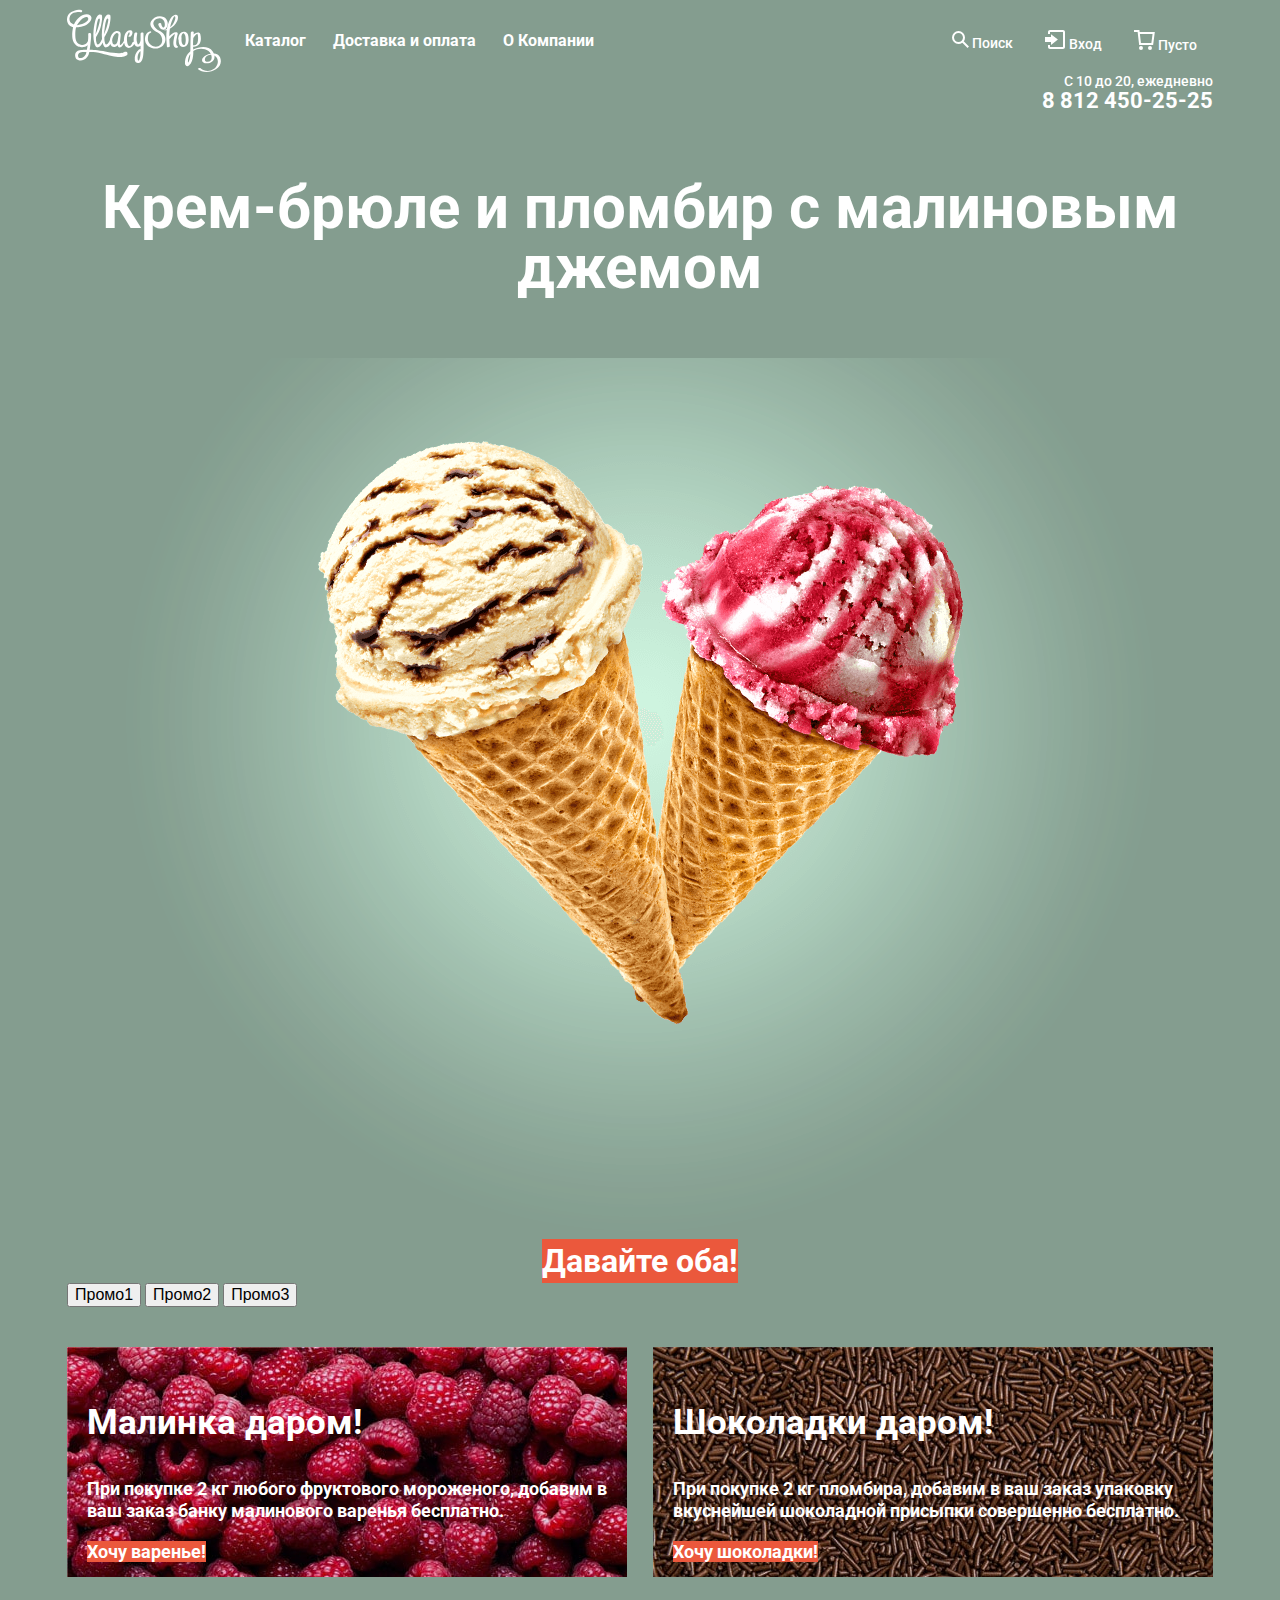
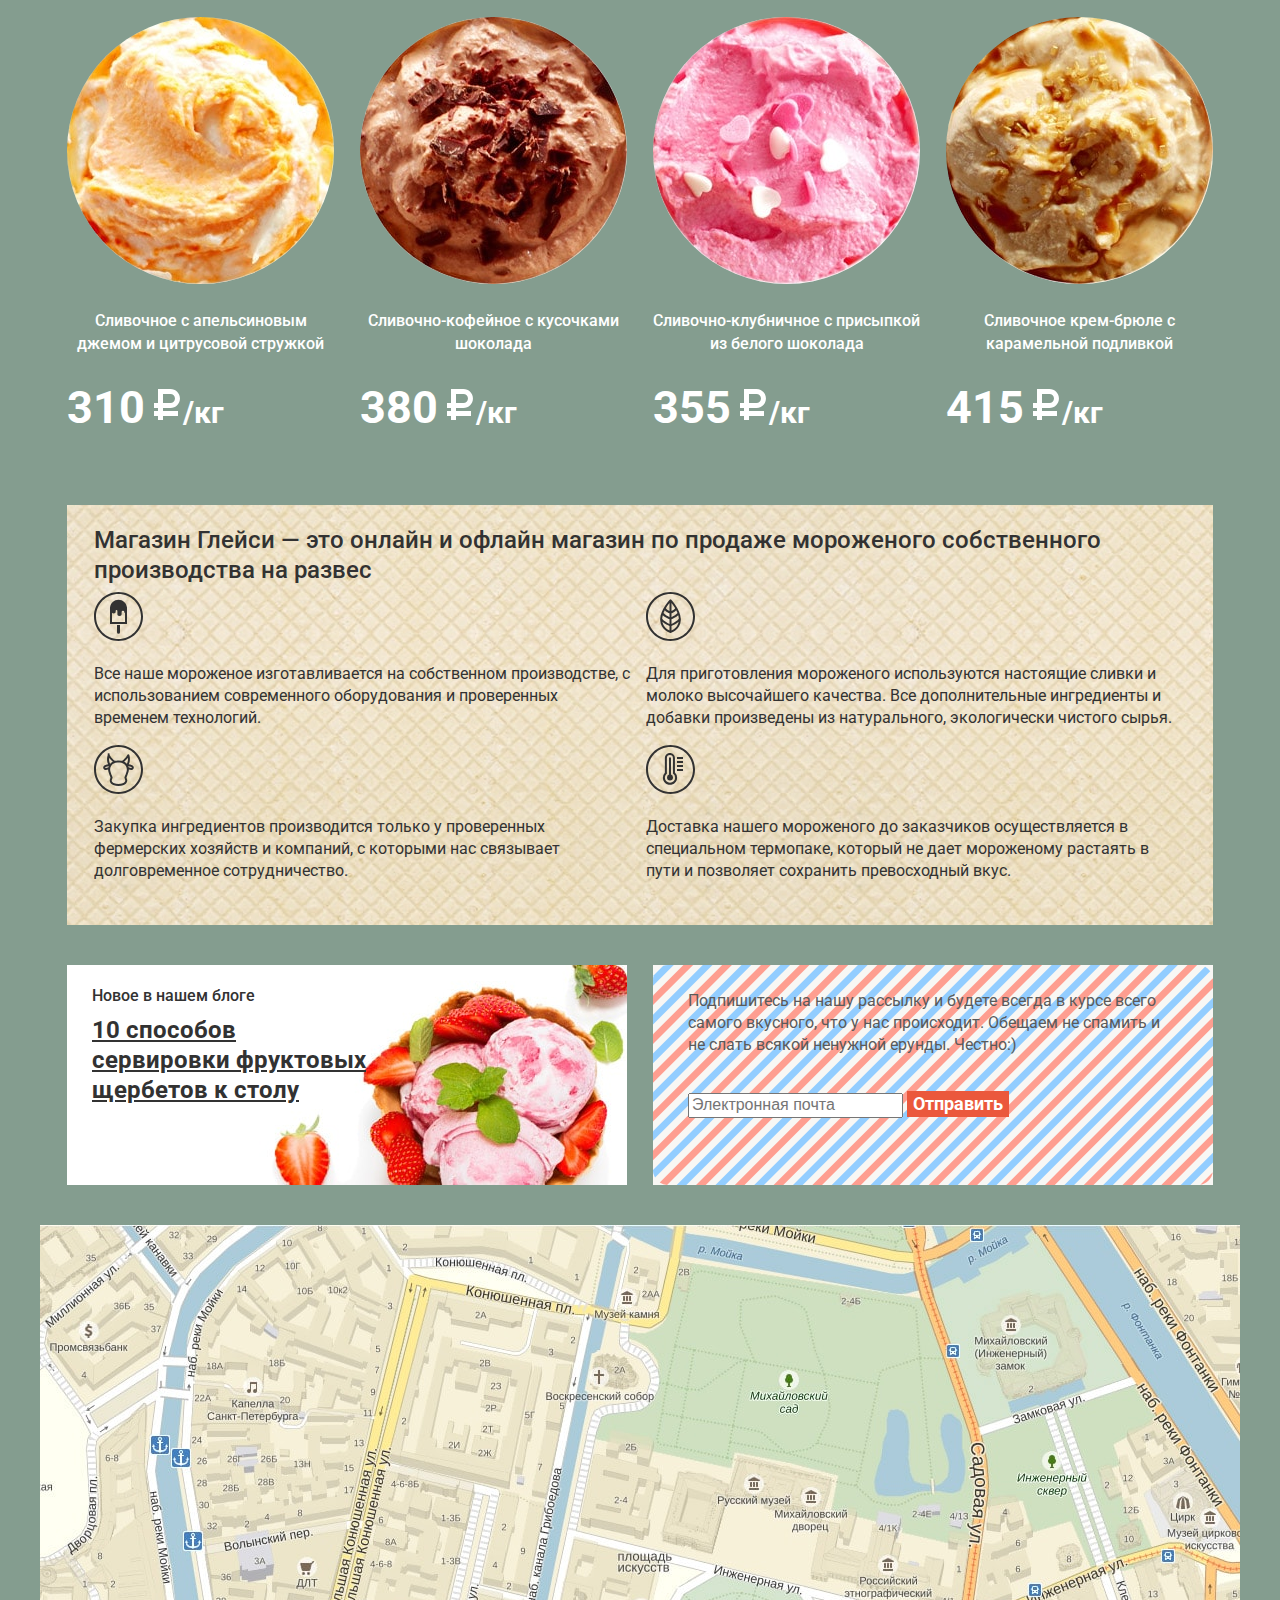
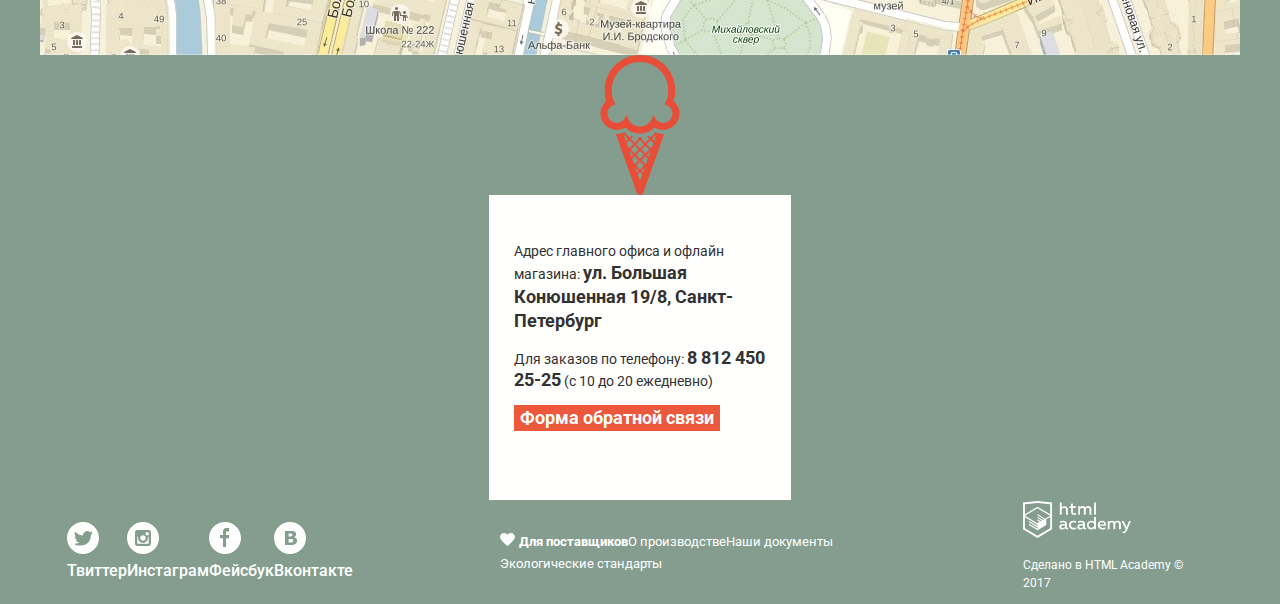
==== commit c7bce1df: "Сетки двух страниц" ====
--- a/index.html
+++ b/index.html
@@ -29,17 +29,28 @@
 				</ul>
 				<ul class="menu_user_list">
 					<li class="menu_user_item">
-						<a href="#">Поиск</a>
+						<a href="#">
+							<svg xmlns="http://www.w3.org/2000/svg" xmlns:xlink="http://www.w3.org/1999/xlink" width="17" height="17" viewBox="0 0 17 17"><path fill="#fff" d="M16.958 15.527L11.75 10.32A6.455 6.455 0 0 0 13 6.5 6.5 6.5 0 1 0 6.5 13a6.465 6.465 0 0 0 3.839-1.263l5.205 5.204 1.414-1.414zM6.5 11C4.019 11 2 8.981 2 6.5S4.019 2 6.5 2 11 4.019 11 6.5 8.981 11 6.5 11z"/></svg>
+							Поиск
+						</a>
 					</li>
 					<li class="menu_user_item">
-						<a href="#">Вход</a>
+						<a href="#">
+							<svg xmlns="http://www.w3.org/2000/svg" xmlns:xlink="http://www.w3.org/1999/xlink" width="21" height="19" viewBox="0 0 21 19"><g fill="#fff"><path d="M6 14.875L12.917 9.5 6 4.125v2.917H-.042v4.917H6z"/><path d="M18 0H5C3.9 0 3 .9 3 2v2h2V2h13v15H5v-2H3v2c0 1.1.9 2 2 2h13c1.1 0 2-.9 2-2V2c0-1.1-.9-2-2-2z"/></g></svg>
+							Вход
+						</a>
 					</li>
 					<li class="menu_user_item">
-						<a href="#">Пусто</a>
+						<a href="#">
+							<svg xmlns="http://www.w3.org/2000/svg" width="21" height="20" viewBox="0 0 21 20"><g fill="#fff"><path d="M5.657 2.031L5.422 0H0v2h3.64l1.5 13h13.988l1.699-12.969H5.657zM17.372 13H6.922L5.888 4.031h12.66L17.372 13z"/><circle cx="6.984" cy="18" r="2"/><circle cx="15.984" cy="18" r="2"/></g></svg>
+							Пусто
+						</a>
 					</li>
 				</ul>
 			</nav>
-			<p class="header_working_time">С 10 до 20, ежедневно<br><a class="phone" href="#tel:"> 8 812 450-25-25</a></p>
+			<div class="header_footer">
+				<p class="header_working_time">С 10 до 20, ежедневно<br><a class="phone" href="#tel:"> 8 812 450-25-25</a></p>
+			</div>
 		</header>
 
 		<main class="main_container">
--- a/css/style.css
+++ b/css/style.css
@@ -85,6 +85,15 @@
 	display: flex;
 }
 
+.header_footer {
+	width: 1146px;
+	height: 45px;
+	margin: 0;
+	padding: 0;
+	display: flex;
+
+}
+
 .header_working_time {
 	width: 267px;
 	height: 45px;
@@ -317,6 +326,7 @@
 	padding: 0;
 	display: flex;
 	justify-content: space-between;
+	flex-wrap: wrap;
 }
 
 .catalog_item {
@@ -535,7 +545,7 @@
 .footer {
 	width: 1146px;
 	height: 104px;
-	margin: 0;
+	margin: 0 auto;
 	padding: 0;
 	display: flex;
 	justify-content: space-between;
@@ -566,7 +576,7 @@
 
 .documents_item a {
 	font-size: 13px;
-	line-height: 1.385;
+	line-height: 18px;
 	font-weight: 400;
 	color: #ffffff;
 	text-decoration: none;
@@ -578,7 +588,7 @@
 
 .copyright {
 	font-size: 12px;
-	line-height: 1.500;
+	line-height: 18px;
 	font-weight: 400;
 	color: #ffffff;
 
@@ -613,19 +623,19 @@
 	border: 1px solid #999999;
 	font-weight: 400;
 	font-size: 14px;
-	line-height: 1.714;
+	line-height: 24px;
 }
 
 .modal_link {
 	font-size: 13px;
-	line-height: 1.846;
+	line-height: 24px;
 	font-weight: 400;
 	color: #323232;
 }
 
 .modal_feedback legend {
 	font-size: 24px;
-	line-height: 1.167;
+	line-height: 28px;
 	font-weight: 500;
 	color: #323232;
 }
@@ -633,12 +643,12 @@
 .modal .modal_feedback input,
 .modal .modal_feedback textarea {
 	font-size: 16px;
-	line-height: 1.500;
+	line-height: 24px;
 }
 
 .modal_basket_list {
 	font-size: 13px;
-	line-height: 1.231;
+	line-height: 16px;
 	font-weight: 400;
 	color: #323232;
 }
@@ -649,18 +659,24 @@
 
 .modal_basket_amount {
 	font-size: 15px;
-	line-height: 1.200;
-	font-weight: 700;
-	color: #323232;
-}
-
-.breadcbs {
+	line-height: 18px;
+	font-weight: 700;
+	color: #323232;
+}
+
+.header_breadcbs {
+	width: 560px;
+	min-height: 45px;
+	margin: 0;
+	padding: 0;
 	list-style: none;
+	display: flex;
+	align-items: flex-end;
 }
 
 .breadcbs_item {
 	font-size: 14px;
-	line-height: 1.143;
+	line-height: 16px;
 	font-weight: 400;
 }
 
@@ -675,19 +691,45 @@
 	color: #ffbc9e;
 }
 
-.container_catalog_ {
+.container_catalog {
+	width: 1146px;
+	margin: 0 auto;
+	padding: 0;
+	display: flex;
+	flex-direction: column;
+
 	font-size: 16px;
-	line-height: 1.375;
+	line-height: 22px;
 	font-weight: 500;
 }
 
 .container_catalog_title {
+	width: 879px;
+	min-height: 45px;
+	margin: 0;
+	padding: 0;
+	margin-bottom: 25px;
 	font-size: 35px;
-	line-height: 1.171;
-	font-weight: 700;
+	line-height: 41px;
+	font-weight: 700;
+}
+
+.filter {
+	width: 879px;
+	min-height: 135px;
+	margin: 0;
+	padding: 0;
+	margin-bottom: 40px;
 }
 
 .filter_list {
+	width: 879px;
+	min-height: 135px;
+	margin: 0;
+	padding: 0;
+	display: flex;
+	flex-wrap: wrap;
+	align-items: flex-end;
 	line-height: 1.125;
 }
 
@@ -697,7 +739,7 @@
 
 .filter_item legend {
 	font-size: 14px;
-	line-height: 1.143;
+	line-height: 16px;
 }
 
 .filter_item select {
@@ -707,7 +749,7 @@
 
 .filter_item option {
 	font-size: 14px;
-	line-height: 1.143;
+	line-height: 16px;
 	background-color: #ffffff;
 	color: #323232;
 }
@@ -736,7 +778,24 @@
 	box-shadow: inset 0 2px 2px 0 #6a6b6a;
 }
 
+.pagination {
+	width: 1146px;
+	min-height: 30px;
+	margin: 0;
+	padding: 0;
+	margin-top: 80px;
+	margin-bottom: 40px;
+	display: flex;
+	justify-content: flex-end;
+}
+
 .pagination_list {
+	width: 190px;
+	min-height: 30px;
+	margin: 0;
+	padding: 0;
+	display: flex;
+	justify-content: space-between;
 	list-style: none;
 	line-height: 1.125;
 }
